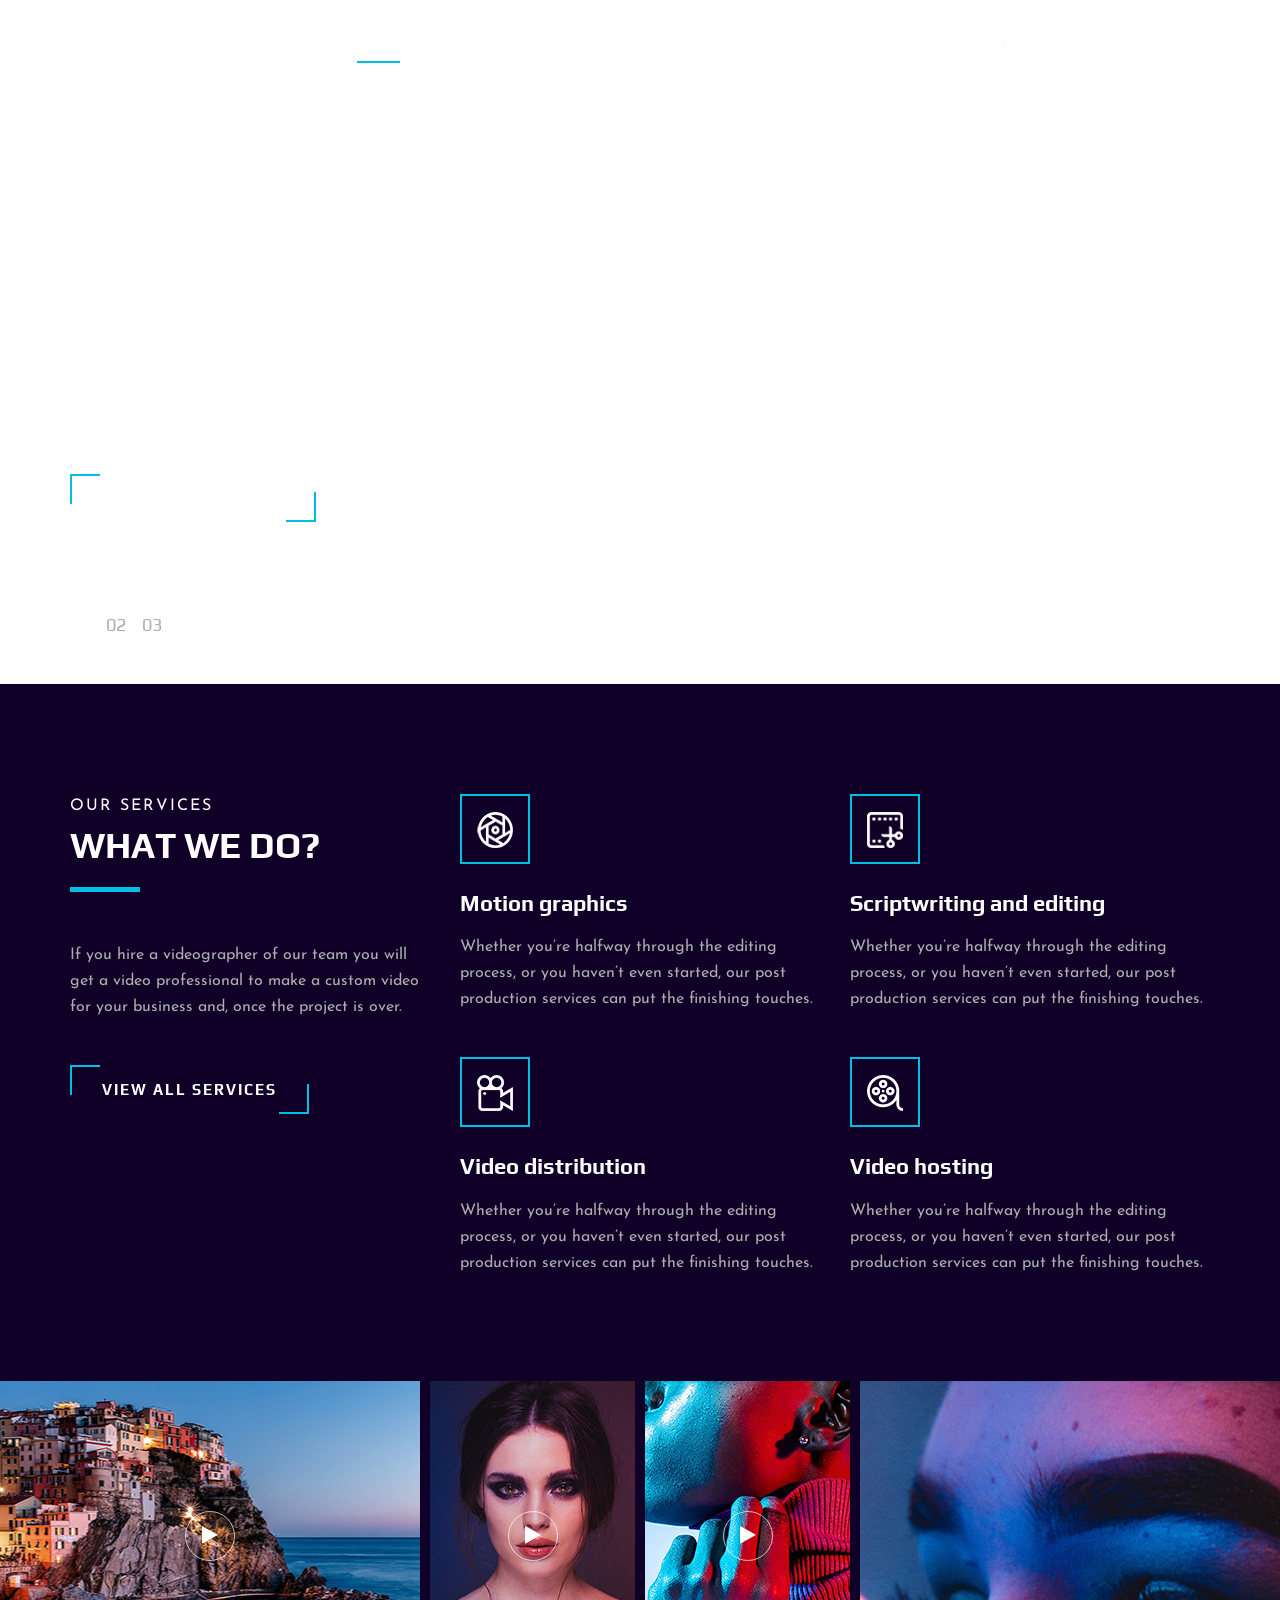
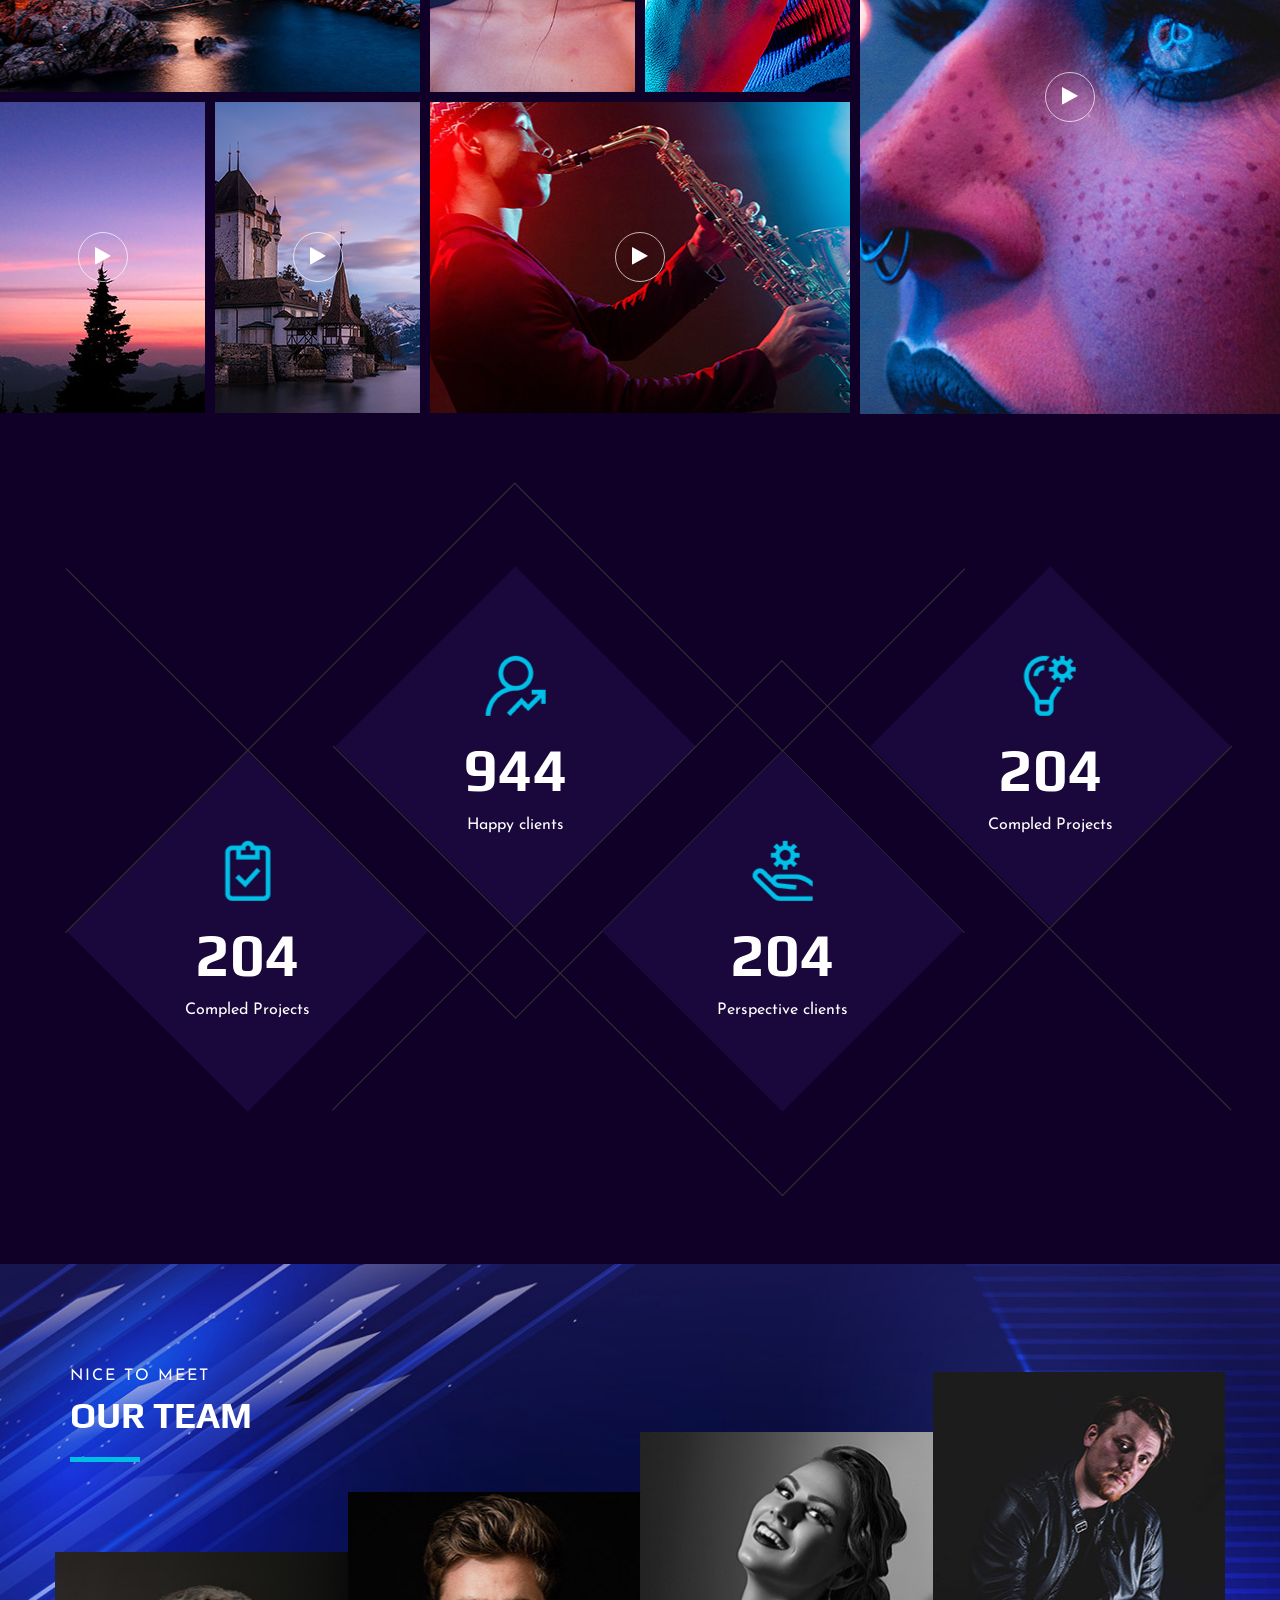
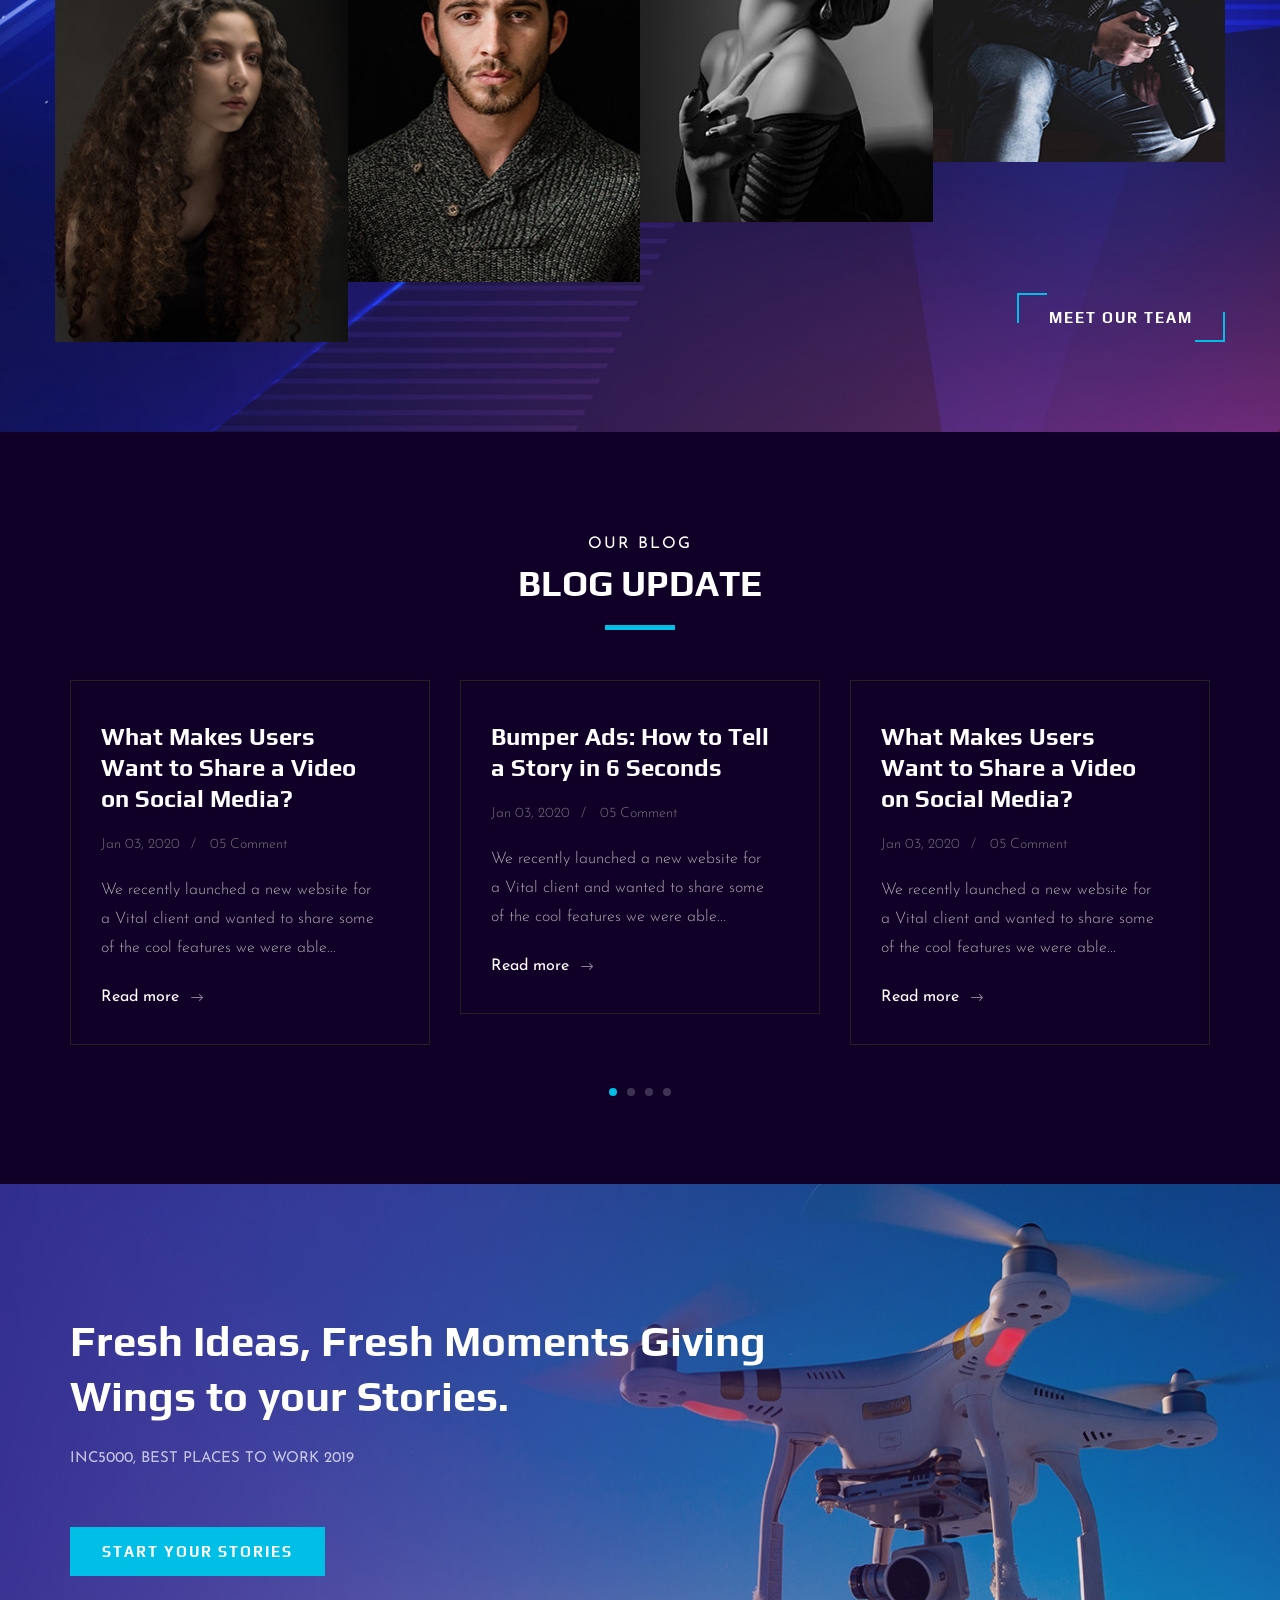
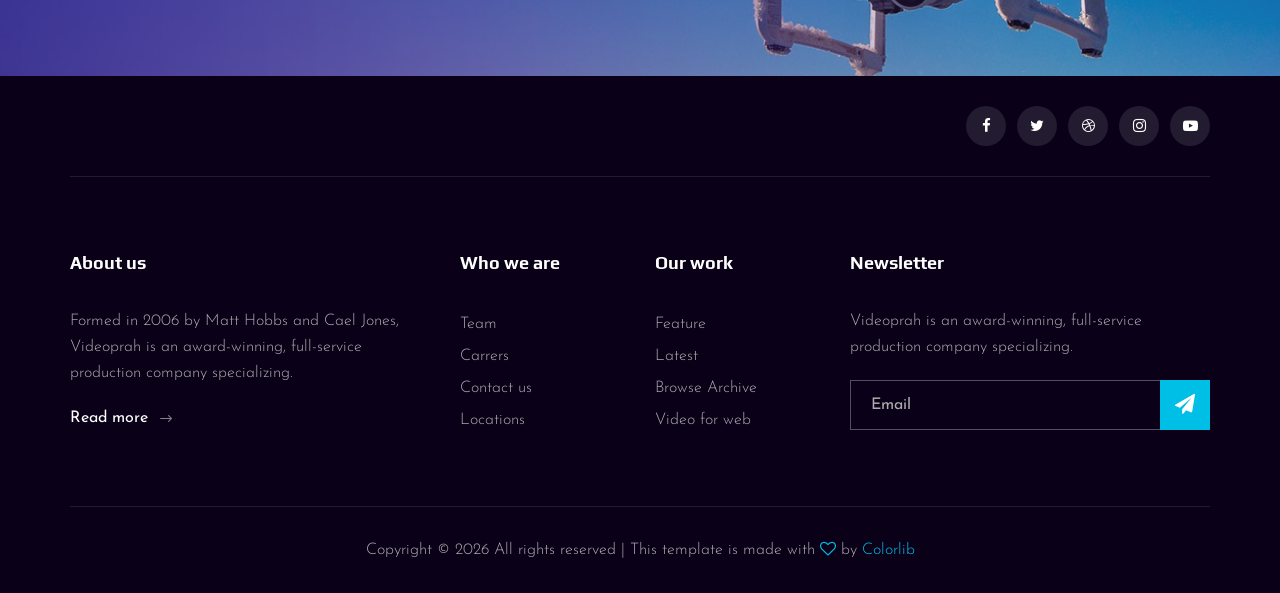
==== index.html @ 00303c12 "Full site update Full Site update." ====
<!DOCTYPE html>
<html lang="zxx">

<head>
    <meta charset="UTF-8">
    <meta name="description" content="Videograph Template">
    <meta name="keywords" content="Videograph, unica, creative, html">
    <meta name="viewport" content="width=device-width, initial-scale=1.0">
    <meta http-equiv="X-UA-Compatible" content="ie=edge">
    <title>Videograph | Template</title>

    <!-- Google Font -->
    <link href="https://fonts.googleapis.com/css2?family=Play:wght@400;700&display=swap" rel="stylesheet">
    <link href="https://fonts.googleapis.com/css2?family=Josefin+Sans:wght@300;400;500;600;700&display=swap"
        rel="stylesheet">

    <!-- Css Styles -->
    <link rel="stylesheet" href="css/bootstrap.min.css" type="text/css">
    <link rel="stylesheet" href="css/font-awesome.min.css" type="text/css">
    <link rel="stylesheet" href="css/elegant-icons.css" type="text/css">
    <link rel="stylesheet" href="css/owl.carousel.min.css" type="text/css">
    <link rel="stylesheet" href="css/magnific-popup.css" type="text/css">
    <link rel="stylesheet" href="css/slicknav.min.css" type="text/css">
    <link rel="stylesheet" href="css/style.css" type="text/css">
</head>

<body>
    <!-- Page Preloder -->
    <div id="preloder">
        <div class="loader"></div>
    </div>

    <!-- Header Section Begin -->
    <header class="header">
        <div class="container">
            <div class="row">
                <div class="col-lg-2">
                    <div class="header__logo">
                        <a href="./index.html"><img src="img/logo.png" alt=""></a>
                    </div>
                </div>
                <div class="col-lg-10">
                    <div class="header__nav__option">
                        <nav class="header__nav__menu mobile-menu">
                            <ul>
                                <li class="active"><a href="./index.html">Home</a></li>
                                <li><a href="./about.html">About</a></li>
                                <li><a href="./portfolio.html">Portfolio</a></li>
                                <li><a href="./services.html">Services</a></li>
                                <li><a href="#">Pages</a>
                                    <ul class="dropdown">
                                        <li><a href="./about.html">About</a></li>
                                        <li><a href="./portfolio.html">Portfolio</a></li>
                                        <li><a href="./blog.html">Blog</a></li>
                                        <li><a href="./blog-details.html">Blog Details</a></li>
                                    </ul>
                                </li>
                                <li><a href="./contact.html">Contact</a></li>
                            </ul>
                        </nav>
                        <div class="header__nav__social">
                            <a href="#"><i class="fa fa-facebook"></i></a>
                            <a href="#"><i class="fa fa-twitter"></i></a>
                            <a href="#"><i class="fa fa-dribbble"></i></a>
                            <a href="#"><i class="fa fa-instagram"></i></a>
                            <a href="#"><i class="fa fa-youtube-play"></i></a>
                        </div>
                    </div>
                </div>
            </div>
            <div id="mobile-menu-wrap"></div>
        </div>
    </header>
    <!-- Header End -->

    <!-- Hero Section Begin -->
    <section class="hero">
        <div class="hero__slider owl-carousel">
            <div class="hero__item set-bg" data-setbg="img/hero/hero-1.jpg">
                <div class="container">
                    <div class="row">
                        <div class="col-lg-6">
                            <div class="hero__text">
                                <span>For website and video editing</span>
                                <h2>Videographer’s Portfolio</h2>
                                <a href="#" class="primary-btn">See more about us</a>
                            </div>
                        </div>
                    </div>
                </div>
            </div>
            <div class="hero__item set-bg" data-setbg="img/hero/hero-1.jpg">
                <div class="container">
                    <div class="row">
                        <div class="col-lg-6">
                            <div class="hero__text">
                                <span>For website and video editing</span>
                                <h2>Videographer’s Portfolio</h2>
                                <a href="#" class="primary-btn">See more about us</a>
                            </div>
                        </div>
                    </div>
                </div>
            </div>
            <div class="hero__item set-bg" data-setbg="img/hero/hero-1.jpg">
                <div class="container">
                    <div class="row">
                        <div class="col-lg-6">
                            <div class="hero__text">
                                <span>For website and video editing</span>
                                <h2>Videographer’s Portfolio</h2>
                                <a href="#" class="primary-btn">See more about us</a>
                            </div>
                        </div>
                    </div>
                </div>
            </div>
        </div>
    </section>
    <!-- Hero Section End -->

    <!-- Services Section Begin -->
    <section class="services spad">
        <div class="container">
            <div class="row">
                <div class="col-lg-4">
                    <div class="services__title">
                        <div class="section-title">
                            <span>Our services</span>
                            <h2>What We do?</h2>
                        </div>
                        <p>If you hire a videographer of our team you will get a video professional to make a custom
                            video for your business and, once the project is over.</p>
                        <a href="#" class="primary-btn">View all services</a>
                    </div>
                </div>
                <div class="col-lg-8">
                    <div class="row">
                        <div class="col-lg-6 col-md-6 col-sm-6">
                            <div class="services__item">
                                <div class="services__item__icon">
                                    <img src="img/icons/si-1.png" alt="">
                                </div>
                                <h4>Motion graphics</h4>
                                <p>Whether you’re halfway through the editing process, or you haven’t even started, our
                                    post production services can put the finishing touches.</p>
                            </div>
                        </div>
                        <div class="col-lg-6 col-md-6 col-sm-6">
                            <div class="services__item">
                                <div class="services__item__icon">
                                    <img src="img/icons/si-2.png" alt="">
                                </div>
                                <h4>Scriptwriting and editing</h4>
                                <p>Whether you’re halfway through the editing process, or you haven’t even started, our
                                    post production services can put the finishing touches.</p>
                            </div>
                        </div>
                        <div class="col-lg-6 col-md-6 col-sm-6">
                            <div class="services__item">
                                <div class="services__item__icon">
                                    <img src="img/icons/si-3.png" alt="">
                                </div>
                                <h4>Video distribution</h4>
                                <p>Whether you’re halfway through the editing process, or you haven’t even started, our
                                    post production services can put the finishing touches.</p>
                            </div>
                        </div>
                        <div class="col-lg-6 col-md-6 col-sm-6">
                            <div class="services__item">
                                <div class="services__item__icon">
                                    <img src="img/icons/si-4.png" alt="">
                                </div>
                                <h4>Video hosting</h4>
                                <p>Whether you’re halfway through the editing process, or you haven’t even started, our
                                    post production services can put the finishing touches.</p>
                            </div>
                        </div>
                    </div>
                </div>
            </div>
        </div>
    </section>
    <!-- Services Section End -->

    <!-- Work Section Begin -->
    <section class="work">
        <div class="work__gallery">
            <div class="grid-sizer"></div>
            <div class="work__item wide__item set-bg" data-setbg="img/work/work-1.jpg">
                <a href="https://www.youtube.com/watch?v=LXb3EKWsInQ" class="play-btn video-popup"><i
                        class="fa fa-play"></i></a>
                <div class="work__item__hover">
                    <h4>VIP Auto Tires & Service</h4>
                    <ul>
                        <li>eCommerce</li>
                        <li>Magento</li>
                    </ul>
                </div>
            </div>
            <div class="work__item small__item set-bg" data-setbg="img/work/work-2.jpg">
                <a href="https://www.youtube.com/watch?v=LXb3EKWsInQ" class="play-btn video-popup"><i
                        class="fa fa-play"></i></a>
            </div>
            <div class="work__item small__item set-bg" data-setbg="img/work/work-3.jpg">
                <a href="https://www.youtube.com/watch?v=LXb3EKWsInQ" class="play-btn video-popup"><i
                        class="fa fa-play"></i></a>
            </div>
            <div class="work__item large__item set-bg" data-setbg="img/work/work-4.jpg">
                <a href="https://www.youtube.com/watch?v=LXb3EKWsInQ" class="play-btn video-popup"><i
                        class="fa fa-play"></i></a>
                <div class="work__item__hover">
                    <h4>VIP Auto Tires & Service</h4>
                    <ul>
                        <li>eCommerce</li>
                        <li>Magento</li>
                    </ul>
                </div>
            </div>
            <div class="work__item small__item set-bg" data-setbg="img/work/work-5.jpg">
                <a href="https://www.youtube.com/watch?v=LXb3EKWsInQ" class="play-btn video-popup"><i
                        class="fa fa-play"></i></a>
            </div>
            <div class="work__item small__item set-bg" data-setbg="img/work/work-6.jpg">
                <a href="https://www.youtube.com/watch?v=LXb3EKWsInQ" class="play-btn video-popup"><i
                        class="fa fa-play"></i></a>
            </div>
            <div class="work__item wide__item set-bg" data-setbg="img/work/work-7.jpg">
                <a href="https://www.youtube.com/watch?v=LXb3EKWsInQ" class="play-btn video-popup"><i
                        class="fa fa-play"></i></a>
                <div class="work__item__hover">
                    <h4>VIP Auto Tires & Service</h4>
                    <ul>
                        <li>eCommerce</li>
                        <li>Magento</li>
                    </ul>
                </div>
            </div>
        </div>
    </section>
    <!-- Work Section End -->

    <!-- Counter Section Begin -->
    <section class="counter">
        <div class="container">
            <div class="counter__content">
                <div class="row">
                    <div class="col-lg-3 col-md-6 col-sm-6">
                        <div class="counter__item">
                            <div class="counter__item__text">
                                <img src="img/icons/ci-1.png" alt="">
                                <h2 class="counter_num">230</h2>
                                <p>Compled Projects</p>
                            </div>
                        </div>
                    </div>
                    <div class="col-lg-3 col-md-6 col-sm-6">
                        <div class="counter__item second__item">
                            <div class="counter__item__text">
                                <img src="img/icons/ci-2.png" alt="">
                                <h2 class="counter_num">1068</h2>
                                <p>Happy clients</p>
                            </div>
                        </div>
                    </div>
                    <div class="col-lg-3 col-md-6 col-sm-6">
                        <div class="counter__item third__item">
                            <div class="counter__item__text">
                                <img src="img/icons/ci-3.png" alt="">
                                <h2 class="counter_num">230</h2>
                                <p>Perspective clients</p>
                            </div>
                        </div>
                    </div>
                    <div class="col-lg-3 col-md-6 col-sm-6">
                        <div class="counter__item four__item">
                            <div class="counter__item__text">
                                <img src="img/icons/ci-4.png" alt="">
                                <h2 class="counter_num">230</h2>
                                <p>Compled Projects</p>
                            </div>
                        </div>
                    </div>
                </div>
            </div>
        </div>
    </section>
    <!-- Counter Section End -->

    <!-- Team Section Begin -->
    <section class="team spad set-bg" data-setbg="img/team-bg.jpg">
        <div class="container">
            <div class="row">
                <div class="col-lg-12">
                    <div class="section-title team__title">
                        <span>Nice to meet</span>
                        <h2>OUR Team</h2>
                    </div>
                </div>
            </div>
            <div class="row">
                <div class="col-lg-3 col-md-6 col-sm-6 p-0">
                    <div class="team__item set-bg" data-setbg="img/team/team-1.jpg">
                        <div class="team__item__text">
                            <h4>AMANDA STONE</h4>
                            <p>Videographer</p>
                            <div class="team__item__social">
                                <a href="#"><i class="fa fa-facebook"></i></a>
                                <a href="#"><i class="fa fa-twitter"></i></a>
                                <a href="#"><i class="fa fa-dribbble"></i></a>
                                <a href="#"><i class="fa fa-instagram"></i></a>
                            </div>
                        </div>
                    </div>
                </div>
                <div class="col-lg-3 col-md-6 col-sm-6 p-0">
                    <div class="team__item team__item--second set-bg" data-setbg="img/team/team-2.jpg">
                        <div class="team__item__text">
                            <h4>AMANDA STONE</h4>
                            <p>Videographer</p>
                            <div class="team__item__social">
                                <a href="#"><i class="fa fa-facebook"></i></a>
                                <a href="#"><i class="fa fa-twitter"></i></a>
                                <a href="#"><i class="fa fa-dribbble"></i></a>
                                <a href="#"><i class="fa fa-instagram"></i></a>
                            </div>
                        </div>
                    </div>
                </div>
                <div class="col-lg-3 col-md-6 col-sm-6 p-0">
                    <div class="team__item team__item--third set-bg" data-setbg="img/team/team-3.jpg">
                        <div class="team__item__text">
                            <h4>AMANDA STONE</h4>
                            <p>Videographer</p>
                            <div class="team__item__social">
                                <a href="#"><i class="fa fa-facebook"></i></a>
                                <a href="#"><i class="fa fa-twitter"></i></a>
                                <a href="#"><i class="fa fa-dribbble"></i></a>
                                <a href="#"><i class="fa fa-instagram"></i></a>
                            </div>
                        </div>
                    </div>
                </div>
                <div class="col-lg-3 col-md-6 col-sm-6 p-0">
                    <div class="team__item team__item--four set-bg" data-setbg="img/team/team-4.jpg">
                        <div class="team__item__text">
                            <h4>AMANDA STONE</h4>
                            <p>Videographer</p>
                            <div class="team__item__social">
                                <a href="#"><i class="fa fa-facebook"></i></a>
                                <a href="#"><i class="fa fa-twitter"></i></a>
                                <a href="#"><i class="fa fa-dribbble"></i></a>
                                <a href="#"><i class="fa fa-instagram"></i></a>
                            </div>
                        </div>
                    </div>
                </div>
                <div class="col-lg-12 p-0">
                    <div class="team__btn">
                        <a href="#" class="primary-btn">Meet Our Team</a>
                    </div>
                </div>
            </div>
        </div>
    </section>
    <!-- Team Section End -->

    <!-- Latest Blog Section Begin -->
    <section class="latest spad">
        <div class="container">
            <div class="row">
                <div class="col-lg-12">
                    <div class="section-title center-title">
                        <span>Our Blog</span>
                        <h2>Blog Update</h2>
                    </div>
                </div>
            </div>
            <div class="row">
                <div class="latest__slider owl-carousel">
                    <div class="col-lg-4">
                        <div class="blog__item latest__item">
                            <h4>What Makes Users Want to Share a Video on Social Media?</h4>
                            <ul>
                                <li>Jan 03, 2020</li>
                                <li>05 Comment</li>
                            </ul>
                            <p>We recently launched a new website for a Vital client and wanted to share some of the
                                cool features we were able...</p>
                            <a href="#">Read more <span class="arrow_right"></span></a>
                        </div>
                    </div>
                    <div class="col-lg-4">
                        <div class="blog__item latest__item">
                            <h4>Bumper Ads: How to Tell a Story in 6 Seconds</h4>
                            <ul>
                                <li>Jan 03, 2020</li>
                                <li>05 Comment</li>
                            </ul>
                            <p>We recently launched a new website for a Vital client and wanted to share some of the
                                cool features we were able...</p>
                            <a href="#">Read more <span class="arrow_right"></span></a>
                        </div>
                    </div>
                    <div class="col-lg-4">
                        <div class="blog__item latest__item">
                            <h4>What Makes Users Want to Share a Video on Social Media?</h4>
                            <ul>
                                <li>Jan 03, 2020</li>
                                <li>05 Comment</li>
                            </ul>
                            <p>We recently launched a new website for a Vital client and wanted to share some of the
                                cool features we were able...</p>
                            <a href="#">Read more <span class="arrow_right"></span></a>
                        </div>
                    </div>
                    <div class="col-lg-4">
                        <div class="blog__item latest__item">
                            <h4>Bumper Ads: How to Tell a Story in 6 Seconds</h4>
                            <ul>
                                <li>Jan 03, 2020</li>
                                <li>05 Comment</li>
                            </ul>
                            <p>We recently launched a new website for a Vital client and wanted to share some of the
                                cool features we were able...</p>
                            <a href="#">Read more <span class="arrow_right"></span></a>
                        </div>
                    </div>
                    <div class="col-lg-4">
                        <div class="blog__item latest__item">
                            <h4>What Makes Users Want to Share a Video on Social Media?</h4>
                            <ul>
                                <li>Jan 03, 2020</li>
                                <li>05 Comment</li>
                            </ul>
                            <p>We recently launched a new website for a Vital client and wanted to share some of the
                                cool features we were able...</p>
                            <a href="#">Read more <span class="arrow_right"></span></a>
                        </div>
                    </div>
                    <div class="col-lg-4">
                        <div class="blog__item latest__item">
                            <h4>What Makes Users Want to Share a Video on Social Media?</h4>
                            <ul>
                                <li>Jan 03, 2020</li>
                                <li>05 Comment</li>
                            </ul>
                            <p>We recently launched a new website for a Vital client and wanted to share some of the
                                cool features we were able...</p>
                            <a href="#">Read more <span class="arrow_right"></span></a>
                        </div>
                    </div>
                    <div class="col-lg-4">
                        <div class="blog__item latest__item">
                            <h4>What Makes Users Want to Share a Video on Social Media?</h4>
                            <ul>
                                <li>Jan 03, 2020</li>
                                <li>05 Comment</li>
                            </ul>
                            <p>We recently launched a new website for a Vital client and wanted to share some of the
                                cool features we were able...</p>
                            <a href="#">Read more <span class="arrow_right"></span></a>
                        </div>
                    </div>
                </div>
            </div>
        </div>
    </section>
    <!-- Latest Blog Section End -->

    <!-- Call To Action Section Begin -->
    <section class="callto spad set-bg" data-setbg="img/callto-bg.jpg">
        <div class="container">
            <div class="row">
                <div class="col-lg-8">
                    <div class="callto__text">
                        <h2>Fresh Ideas, Fresh Moments Giving Wings to your Stories.</h2>
                        <p>INC5000, Best places to work 2019</p>
                        <a href="#">Start your stories</a>
                    </div>
                </div>
            </div>
        </div>
    </section>
    <!-- Call To Action Section End -->

    <!-- Footer Section Begin -->
    <footer class="footer">
        <div class="container">
            <div class="footer__top">
                <div class="row">
                    <div class="col-lg-6 col-md-6">
                        <div class="footer__top__logo">
                            <a href="#"><img src="img/logo.png" alt=""></a>
                        </div>
                    </div>
                    <div class="col-lg-6 col-md-6">
                        <div class="footer__top__social">
                            <a href="#"><i class="fa fa-facebook"></i></a>
                            <a href="#"><i class="fa fa-twitter"></i></a>
                            <a href="#"><i class="fa fa-dribbble"></i></a>
                            <a href="#"><i class="fa fa-instagram"></i></a>
                            <a href="#"><i class="fa fa-youtube-play"></i></a>
                        </div>
                    </div>
                </div>
            </div>
            <div class="footer__option">
                <div class="row">
                    <div class="col-lg-4 col-md-6 col-sm-6">
                        <div class="footer__option__item">
                            <h5>About us</h5>
                            <p>Formed in 2006 by Matt Hobbs and Cael Jones, Videoprah is an award-winning, full-service
                                production company specializing.</p>
                            <a href="#" class="read__more">Read more <span class="arrow_right"></span></a>
                        </div>
                    </div>
                    <div class="col-lg-2 col-md-3 col-sm-3">
                        <div class="footer__option__item">
                            <h5>Who we are</h5>
                            <ul>
                                <li><a href="#">Team</a></li>
                                <li><a href="#">Carrers</a></li>
                                <li><a href="#">Contact us</a></li>
                                <li><a href="#">Locations</a></li>
                            </ul>
                        </div>
                    </div>
                    <div class="col-lg-2 col-md-3 col-sm-3">
                        <div class="footer__option__item">
                            <h5>Our work</h5>
                            <ul>
                                <li><a href="#">Feature</a></li>
                                <li><a href="#">Latest</a></li>
                                <li><a href="#">Browse Archive</a></li>
                                <li><a href="#">Video for web</a></li>
                            </ul>
                        </div>
                    </div>
                    <div class="col-lg-4 col-md-12">
                        <div class="footer__option__item">
                            <h5>Newsletter</h5>
                            <p>Videoprah is an award-winning, full-service production company specializing.</p>
                            <form action="#">
                                <input type="text" placeholder="Email">
                                <button type="submit"><i class="fa fa-send"></i></button>
                            </form>
                        </div>
                    </div>
                </div>
            </div>
            <div class="footer__copyright">
                <div class="row">
                    <div class="col-lg-12 text-center">
                        <!-- Link back to Colorlib can't be removed. Template is licensed under CC BY 3.0. -->
                        <p class="footer__copyright__text">Copyright &copy;
                            <script>
                                document.write(new Date().getFullYear());
                            </script>
                            All rights reserved | This template is made with <i class="fa fa-heart-o"
                                aria-hidden="true"></i> by <a href="https://colorlib.com" target="_blank">Colorlib</a>
                        </p>
                        <!-- Link back to Colorlib can't be removed. Template is licensed under CC BY 3.0. -->
                    </div>
                </div>
            </div>
        </div>
    </footer>
    <!-- Footer Section End -->

    <!-- Js Plugins -->
    <script src="js/jquery-3.3.1.min.js"></script>
    <script src="js/bootstrap.min.js"></script>
    <script src="js/jquery.magnific-popup.min.js"></script>
    <script src="js/mixitup.min.js"></script>
    <script src="js/masonry.pkgd.min.js"></script>
    <script src="js/jquery.slicknav.js"></script>
    <script src="js/owl.carousel.min.js"></script>
    <script src="js/main.js"></script>
</body>

</html>
---- css/elegant-icons.css ----
@font-face {
	font-family: 'ElegantIcons';
	src:url('../fonts/ElegantIcons.eot');
	src:url('../fonts/ElegantIcons.eot?#iefix') format('embedded-opentype'),
		url('../fonts/ElegantIcons.woff') format('woff'),
		url('../fonts/ElegantIcons.ttf') format('truetype'),
		url('../fonts/ElegantIcons.svg#ElegantIcons') format('svg');
	font-weight: normal;
	font-style: normal;
}

/* Use the following CSS code if you want to use data attributes for inserting your icons */
[data-icon]:before {
	font-family: 'ElegantIcons';
	content: attr(data-icon);
	speak: none;
	font-weight: normal;
	font-variant: normal;
	text-transform: none;
	line-height: 1;
	-webkit-font-smoothing: antialiased;
	-moz-osx-font-smoothing: grayscale;
}

/* Use the following CSS code if you want to have a class per icon */
/*
Instead of a list of all class selectors,
you can use the generic selector below, but it's slower:
[class*="your-class-prefix"] {
*/
.arrow_up, .arrow_down, .arrow_left, .arrow_right, .arrow_left-up, .arrow_right-up, .arrow_right-down, .arrow_left-down, .arrow-up-down, .arrow_up-down_alt, .arrow_left-right_alt, .arrow_left-right, .arrow_expand_alt2, .arrow_expand_alt, .arrow_condense, .arrow_expand, .arrow_move, .arrow_carrot-up, .arrow_carrot-down, .arrow_carrot-left, .arrow_carrot-right, .arrow_carrot-2up, .arrow_carrot-2down, .arrow_carrot-2left, .arrow_carrot-2right, .arrow_carrot-up_alt2, .arrow_carrot-down_alt2, .arrow_carrot-left_alt2, .arrow_carrot-right_alt2, .arrow_carrot-2up_alt2, .arrow_carrot-2down_alt2, .arrow_carrot-2left_alt2, .arrow_carrot-2right_alt2, .arrow_triangle-up, .arrow_triangle-down, .arrow_triangle-left, .arrow_triangle-right, .arrow_triangle-up_alt2, .arrow_triangle-down_alt2, .arrow_triangle-left_alt2, .arrow_triangle-right_alt2, .arrow_back, .icon_minus-06, .icon_plus, .icon_close, .icon_check, .icon_minus_alt2, .icon_plus_alt2, .icon_close_alt2, .icon_check_alt2, .icon_zoom-out_alt, .icon_zoom-in_alt, .icon_search, .icon_box-empty, .icon_box-selected, .icon_minus-box, .icon_plus-box, .icon_box-checked, .icon_circle-empty, .icon_circle-slelected, .icon_stop_alt2, .icon_stop, .icon_pause_alt2, .icon_pause, .icon_menu, .icon_menu-square_alt2, .icon_menu-circle_alt2, .icon_ul, .icon_ol, .icon_adjust-horiz, .icon_adjust-vert, .icon_document_alt, .icon_documents_alt, .icon_pencil, .icon_pencil-edit_alt, .icon_pencil-edit, .icon_folder-alt, .icon_folder-open_alt, .icon_folder-add_alt, .icon_info_alt, .icon_error-oct_alt, .icon_error-circle_alt, .icon_error-triangle_alt, .icon_question_alt2, .icon_question, .icon_comment_alt, .icon_chat_alt, .icon_vol-mute_alt, .icon_volume-low_alt, .icon_volume-high_alt, .icon_quotations, .icon_quotations_alt2, .icon_clock_alt, .icon_lock_alt, .icon_lock-open_alt, .icon_key_alt, .icon_cloud_alt, .icon_cloud-upload_alt, .icon_cloud-download_alt, .icon_image, .icon_images, .icon_lightbulb_alt, .icon_gift_alt, .icon_house_alt, .icon_genius, .icon_mobile, .icon_tablet, .icon_laptop, .icon_desktop, .icon_camera_alt, .icon_mail_alt, .icon_cone_alt, .icon_ribbon_alt, .icon_bag_alt, .icon_creditcard, .icon_cart_alt, .icon_paperclip, .icon_tag_alt, .icon_tags_alt, .icon_trash_alt, .icon_cursor_alt, .icon_mic_alt, .icon_compass_alt, .icon_pin_alt, .icon_pushpin_alt, .icon_map_alt, .icon_drawer_alt, .icon_toolbox_alt, .icon_book_alt, .icon_calendar, .icon_film, .icon_table, .icon_contacts_alt, .icon_headphones, .icon_lifesaver, .icon_piechart, .icon_refresh, .icon_link_alt, .icon_link, .icon_loading, .icon_blocked, .icon_archive_alt, .icon_heart_alt, .icon_star_alt, .icon_star-half_alt, .icon_star, .icon_star-half, .icon_tools, .icon_tool, .icon_cog, .icon_cogs, .arrow_up_alt, .arrow_down_alt, .arrow_left_alt, .arrow_right_alt, .arrow_left-up_alt, .arrow_right-up_alt, .arrow_right-down_alt, .arrow_left-down_alt, .arrow_condense_alt, .arrow_expand_alt3, .arrow_carrot_up_alt, .arrow_carrot-down_alt, .arrow_carrot-left_alt, .arrow_carrot-right_alt, .arrow_carrot-2up_alt, .arrow_carrot-2dwnn_alt, .arrow_carrot-2left_alt, .arrow_carrot-2right_alt, .arrow_triangle-up_alt, .arrow_triangle-down_alt, .arrow_triangle-left_alt, .arrow_triangle-right_alt, .icon_minus_alt, .icon_plus_alt, .icon_close_alt, .icon_check_alt, .icon_zoom-out, .icon_zoom-in, .icon_stop_alt, .icon_menu-square_alt, .icon_menu-circle_alt, .icon_document, .icon_documents, .icon_pencil_alt, .icon_folder, .icon_folder-open, .icon_folder-add, .icon_folder_upload, .icon_folder_download, .icon_info, .icon_error-circle, .icon_error-oct, .icon_error-triangle, .icon_question_alt, .icon_comment, .icon_chat, .icon_vol-mute, .icon_volume-low, .icon_volume-high, .icon_quotations_alt, .icon_clock, .icon_lock, .icon_lock-open, .icon_key, .icon_cloud, .icon_cloud-upload, .icon_cloud-download, .icon_lightbulb, .icon_gift, .icon_house, .icon_camera, .icon_mail, .icon_cone, .icon_ribbon, .icon_bag, .icon_cart, .icon_tag, .icon_tags, .icon_trash, .icon_cursor, .icon_mic, .icon_compass, .icon_pin, .icon_pushpin, .icon_map, .icon_drawer, .icon_toolbox, .icon_book, .icon_contacts, .icon_archive, .icon_heart, .icon_profile, .icon_group, .icon_grid-2x2, .icon_grid-3x3, .icon_music, .icon_pause_alt, .icon_phone, .icon_upload, .icon_download, .social_facebook, .social_twitter, .social_pinterest, .social_googleplus, .social_tumblr, .social_tumbleupon, .social_wordpress, .social_instagram, .social_dribbble, .social_vimeo, .social_linkedin, .social_rss, .social_deviantart, .social_share, .social_myspace, .social_skype, .social_youtube, .social_picassa, .social_googledrive, .social_flickr, .social_blogger, .social_spotify, .social_delicious, .social_facebook_circle, .social_twitter_circle, .social_pinterest_circle, .social_googleplus_circle, .social_tumblr_circle, .social_stumbleupon_circle, .social_wordpress_circle, .social_instagram_circle, .social_dribbble_circle, .social_vimeo_circle, .social_linkedin_circle, .social_rss_circle, .social_deviantart_circle, .social_share_circle, .social_myspace_circle, .social_skype_circle, .social_youtube_circle, .social_picassa_circle, .social_googledrive_alt2, .social_flickr_circle, .social_blogger_circle, .social_spotify_circle, .social_delicious_circle, .social_facebook_square, .social_twitter_square, .social_pinterest_square, .social_googleplus_square, .social_tumblr_square, .social_stumbleupon_square, .social_wordpress_square, .social_instagram_square, .social_dribbble_square, .social_vimeo_square, .social_linkedin_square, .social_rss_square, .social_deviantart_square, .social_share_square, .social_myspace_square, .social_skype_square, .social_youtube_square, .social_picassa_square, .social_googledrive_square, .social_flickr_square, .social_blogger_square, .social_spotify_square, .social_delicious_square, .icon_printer, .icon_calulator, .icon_building, .icon_floppy, .icon_drive, .icon_search-2, .icon_id, .icon_id-2, .icon_puzzle, .icon_like, .icon_dislike, .icon_mug, .icon_currency, .icon_wallet, .icon_pens, .icon_easel, .icon_flowchart, .icon_datareport, .icon_briefcase, .icon_shield, .icon_percent, .icon_globe, .icon_globe-2, .icon_target, .icon_hourglass, .icon_balance, .icon_rook, .icon_printer-alt, .icon_calculator_alt, .icon_building_alt, .icon_floppy_alt, .icon_drive_alt, .icon_search_alt, .icon_id_alt, .icon_id-2_alt, .icon_puzzle_alt, .icon_like_alt, .icon_dislike_alt, .icon_mug_alt, .icon_currency_alt, .icon_wallet_alt, .icon_pens_alt, .icon_easel_alt, .icon_flowchart_alt, .icon_datareport_alt, .icon_briefcase_alt, .icon_shield_alt, .icon_percent_alt, .icon_globe_alt, .icon_clipboard {
	font-family: 'ElegantIcons';
	speak: none;
	font-style: normal;
	font-weight: normal;
	font-variant: normal;
	text-transform: none;
	line-height: 1;
	-webkit-font-smoothing: antialiased;
}
.arrow_up:before {
	content: "\21";
}
.arrow_down:before {
	content: "\22";
}
.arrow_left:before {
	content: "\23";
}
.arrow_right:before {
	content: "\24";
}
.arrow_left-up:before {
	content: "\25";
}
.arrow_right-up:before {
	content: "\26";
}
.arrow_right-down:before {
	content: "\27";
}
.arrow_left-down:before {
	content: "\28";
}
.arrow-up-down:before {
	content: "\29";
}
.arrow_up-down_alt:before {
	content: "\2a";
}
.arrow_left-right_alt:before {
	content: "\2b";
}
.arrow_left-right:before {
	content: "\2c";
}
.arrow_expand_alt2:before {
	content: "\2d";
}
.arrow_expand_alt:before {
	content: "\2e";
}
.arrow_condense:before {
	content: "\2f";
}
.arrow_expand:before {
	content: "\30";
}
.arrow_move:before {
	content: "\31";
}
.arrow_carrot-up:before {
	content: "\32";
}
.arrow_carrot-down:before {
	content: "\33";
}
.arrow_carrot-left:before {
	content: "\34";
}
.arrow_carrot-right:before {
	content: "\35";
}
.arrow_carrot-2up:before {
	content: "\36";
}
.arrow_carrot-2down:before {
	content: "\37";
}
.arrow_carrot-2left:before {
	content: "\38";
}
.arrow_carrot-2right:before {
	content: "\39";
}
.arrow_carrot-up_alt2:before {
	content: "\3a";
}
.arrow_carrot-down_alt2:before {
	content: "\3b";
}
.arrow_carrot-left_alt2:before {
	content: "\3c";
}
.arrow_carrot-right_alt2:before {
	content: "\3d";
}
.arrow_carrot-2up_alt2:before {
	content: "\3e";
}
.arrow_carrot-2down_alt2:before {
	content: "\3f";
}
.arrow_carrot-2left_alt2:before {
	content: "\40";
}
.arrow_carrot-2right_alt2:before {
	content: "\41";
}
.arrow_triangle-up:before {
	content: "\42";
}
.arrow_triangle-down:before {
	content: "\43";
}
.arrow_triangle-left:before {
	content: "\44";
}
.arrow_triangle-right:before {
	content: "\45";
}
.arrow_triangle-up_alt2:before {
	content: "\46";
}
.arrow_triangle-down_alt2:before {
	content: "\47";
}
.arrow_triangle-left_alt2:before {
	content: "\48";
}
.arrow_triangle-right_alt2:before {
	content: "\49";
}
.arrow_back:before {
	content: "\4a";
}
.icon_minus-06:before {
	content: "\4b";
}
.icon_plus:before {
	content: "\4c";
}
.icon_close:before {
	content: "\4d";
}
.icon_check:before {
	content: "\4e";
}
.icon_minus_alt2:before {
	content: "\4f";
}
.icon_plus_alt2:before {
	content: "\50";
}
.icon_close_alt2:before {
	content: "\51";
}
.icon_check_alt2:before {
	content: "\52";
}
.icon_zoom-out_alt:before {
	content: "\53";
}
.icon_zoom-in_alt:before {
	content: "\54";
}
.icon_search:before {
	content: "\55";
}
.icon_box-empty:before {
	content: "\56";
}
.icon_box-selected:before {
	content: "\57";
}
.icon_minus-box:before {
	content: "\58";
}
.icon_plus-box:before {
	content: "\59";
}
.icon_box-checked:before {
	content: "\5a";
}
.icon_circle-empty:before {
	content: "\5b";
}
.icon_circle-slelected:before {
	content: "\5c";
}
.icon_stop_alt2:before {
	content: "\5d";
}
.icon_stop:before {
	content: "\5e";
}
.icon_pause_alt2:before {
	content: "\5f";
}
.icon_pause:before {
	content: "\60";
}
.icon_menu:before {
	content: "\61";
}
.icon_menu-square_alt2:before {
	content: "\62";
}
.icon_menu-circle_alt2:before {
	content: "\63";
}
.icon_ul:before {
	content: "\64";
}
.icon_ol:before {
	content: "\65";
}
.icon_adjust-horiz:before {
	content: "\66";
}
.icon_adjust-vert:before {
	content: "\67";
}
.icon_document_alt:before {
	content: "\68";
}
.icon_documents_alt:before {
	content: "\69";
}
.icon_pencil:before {
	content: "\6a";
}
.icon_pencil-edit_alt:before {
	content: "\6b";
}
.icon_pencil-edit:before {
	content: "\6c";
}
.icon_folder-alt:before {
	content: "\6d";
}
.icon_folder-open_alt:before {
	content: "\6e";
}
.icon_folder-add_alt:before {
	content: "\6f";
}
.icon_info_alt:before {
	content: "\70";
}
.icon_error-oct_alt:before {
	content: "\71";
}
.icon_error-circle_alt:before {
	content: "\72";
}
.icon_error-triangle_alt:before {
	content: "\73";
}
.icon_question_alt2:before {
	content: "\74";
}
.icon_question:before {
	content: "\75";
}
.icon_comment_alt:before {
	content: "\76";
}
.icon_chat_alt:before {
	content: "\77";
}
.icon_vol-mute_alt:before {
	content: "\78";
}
.icon_volume-low_alt:before {
	content: "\79";
}
.icon_volume-high_alt:before {
	content: "\7a";
}
.icon_quotations:before {
	content: "\7b";
}
.icon_quotations_alt2:before {
	content: "\7c";
}
.icon_clock_alt:before {
	content: "\7d";
}
.icon_lock_alt:before {
	content: "\7e";
}
.icon_lock-open_alt:before {
	content: "\e000";
}
.icon_key_alt:before {
	content: "\e001";
}
.icon_cloud_alt:before {
	content: "\e002";
}
.icon_cloud-upload_alt:before {
	content: "\e003";
}
.icon_cloud-download_alt:before {
	content: "\e004";
}
.icon_image:before {
	content: "\e005";
}
.icon_images:before {
	content: "\e006";
}
.icon_lightbulb_alt:before {
	content: "\e007";
}
.icon_gift_alt:before {
	content: "\e008";
}
.icon_house_alt:before {
	content: "\e009";
}
.icon_genius:before {
	content: "\e00a";
}
.icon_mobile:before {
	content: "\e00b";
}
.icon_tablet:before {
	content: "\e00c";
}
.icon_laptop:before {
	content: "\e00d";
}
.icon_desktop:before {
	content: "\e00e";
}
.icon_camera_alt:before {
	content: "\e00f";
}
.icon_mail_alt:before {
	content: "\e010";
}
.icon_cone_alt:before {
	content: "\e011";
}
.icon_ribbon_alt:before {
	content: "\e012";
}
.icon_bag_alt:before {
	content: "\e013";
}
.icon_creditcard:before {
	content: "\e014";
}
.icon_cart_alt:before {
	content: "\e015";
}
.icon_paperclip:before {
	content: "\e016";
}
.icon_tag_alt:before {
	content: "\e017";
}
.icon_tags_alt:before {
	content: "\e018";
}
.icon_trash_alt:before {
	content: "\e019";
}
.icon_cursor_alt:before {
	content: "\e01a";
}
.icon_mic_alt:before {
	content: "\e01b";
}
.icon_compass_alt:before {
	content: "\e01c";
}
.icon_pin_alt:before {
	content: "\e01d";
}
.icon_pushpin_alt:before {
	content: "\e01e";
}
.icon_map_alt:before {
	content: "\e01f";
}
.icon_drawer_alt:before {
	content: "\e020";
}
.icon_toolbox_alt:before {
	content: "\e021";
}
.icon_book_alt:before {
	content: "\e022";
}
.icon_calendar:before {
	content: "\e023";
}
.icon_film:before {
	content: "\e024";
}
.icon_table:before {
	content: "\e025";
}
.icon_contacts_alt:before {
	content: "\e026";
}
.icon_headphones:before {
	content: "\e027";
}
.icon_lifesaver:before {
	content: "\e028";
}
.icon_piechart:before {
	content: "\e029";
}
.icon_refresh:before {
	content: "\e02a";
}
.icon_link_alt:before {
	content: "\e02b";
}
.icon_link:before {
	content: "\e02c";
}
.icon_loading:before {
	content: "\e02d";
}
.icon_blocked:before {
	content: "\e02e";
}
.icon_archive_alt:before {
	content: "\e02f";
}
.icon_heart_alt:before {
	content: "\e030";
}
.icon_star_alt:before {
	content: "\e031";
}
.icon_star-half_alt:before {
	content: "\e032";
}
.icon_star:before {
	content: "\e033";
}
.icon_star-half:before {
	content: "\e034";
}
.icon_tools:before {
	content: "\e035";
}
.icon_tool:before {
	content: "\e036";
}
.icon_cog:before {
	content: "\e037";
}
.icon_cogs:before {
	content: "\e038";
}
.arrow_up_alt:before {
	content: "\e039";
}
.arrow_down_alt:before {
	content: "\e03a";
}
.arrow_left_alt:before {
	content: "\e03b";
}
.arrow_right_alt:before {
	content: "\e03c";
}
.arrow_left-up_alt:before {
	content: "\e03d";
}
.arrow_right-up_alt:before {
	content: "\e03e";
}
.arrow_right-down_alt:before {
	content: "\e03f";
}
.arrow_left-down_alt:before {
	content: "\e040";
}
.arrow_condense_alt:before {
	content: "\e041";
}
.arrow_expand_alt3:before {
	content: "\e042";
}
.arrow_carrot_up_alt:before {
	content: "\e043";
}
.arrow_carrot-down_alt:before {
	content: "\e044";
}
.arrow_carrot-left_alt:before {
	content: "\e045";
}
.arrow_carrot-right_alt:before {
	content: "\e046";
}
.arrow_carrot-2up_alt:before {
	content: "\e047";
}
.arrow_carrot-2dwnn_alt:before {
	content: "\e048";
}
.arrow_carrot-2left_alt:before {
	content: "\e049";
}
.arrow_carrot-2right_alt:before {
	content: "\e04a";
}
.arrow_triangle-up_alt:before {
	content: "\e04b";
}
.arrow_triangle-down_alt:before {
	content: "\e04c";
}
.arrow_triangle-left_alt:before {
	content: "\e04d";
}
.arrow_triangle-right_alt:before {
	content: "\e04e";
}
.icon_minus_alt:before {
	content: "\e04f";
}
.icon_plus_alt:before {
	content: "\e050";
}
.icon_close_alt:before {
	content: "\e051";
}
.icon_check_alt:before {
	content: "\e052";
}
.icon_zoom-out:before {
	content: "\e053";
}
.icon_zoom-in:before {
	content: "\e054";
}
.icon_stop_alt:before {
	content: "\e055";
}
.icon_menu-square_alt:before {
	content: "\e056";
}
.icon_menu-circle_alt:before {
	content: "\e057";
}
.icon_document:before {
	content: "\e058";
}
.icon_documents:before {
	content: "\e059";
}
.icon_pencil_alt:before {
	content: "\e05a";
}
.icon_folder:before {
	content: "\e05b";
}
.icon_folder-open:before {
	content: "\e05c";
}
.icon_folder-add:before {
	content: "\e05d";
}
.icon_folder_upload:before {
	content: "\e05e";
}
.icon_folder_download:before {
	content: "\e05f";
}
.icon_info:before {
	content: "\e060";
}
.icon_error-circle:before {
	content: "\e061";
}
.icon_error-oct:before {
	content: "\e062";
}
.icon_error-triangle:before {
	content: "\e063";
}
.icon_question_alt:before {
	content: "\e064";
}
.icon_comment:before {
	content: "\e065";
}
.icon_chat:before {
	content: "\e066";
}
.icon_vol-mute:before {
	content: "\e067";
}
.icon_volume-low:before {
	content: "\e068";
}
.icon_volume-high:before {
	content: "\e069";
}
.icon_quotations_alt:before {
	content: "\e06a";
}
.icon_clock:before {
	content: "\e06b";
}
.icon_lock:before {
	content: "\e06c";
}
.icon_lock-open:before {
	content: "\e06d";
}
.icon_key:before {
	content: "\e06e";
}
.icon_cloud:before {
	content: "\e06f";
}
.icon_cloud-upload:before {
	content: "\e070";
}
.icon_cloud-download:before {
	content: "\e071";
}
.icon_lightbulb:before {
	content: "\e072";
}
.icon_gift:before {
	content: "\e073";
}
.icon_house:before {
	content: "\e074";
}
.icon_camera:before {
	content: "\e075";
}
.icon_mail:before {
	content: "\e076";
}
.icon_cone:before {
	content: "\e077";
}
.icon_ribbon:before {
	content: "\e078";
}
.icon_bag:before {
	content: "\e079";
}
.icon_cart:before {
	content: "\e07a";
}
.icon_tag:before {
	content: "\e07b";
}
.icon_tags:before {
	content: "\e07c";
}
.icon_trash:before {
	content: "\e07d";
}
.icon_cursor:before {
	content: "\e07e";
}
.icon_mic:before {
	content: "\e07f";
}
.icon_compass:before {
	content: "\e080";
}
.icon_pin:before {
	content: "\e081";
}
.icon_pushpin:before {
	content: "\e082";
}
.icon_map:before {
	content: "\e083";
}
.icon_drawer:before {
	content: "\e084";
}
.icon_toolbox:before {
	content: "\e085";
}
.icon_book:before {
	content: "\e086";
}
.icon_contacts:before {
	content: "\e087";
}
.icon_archive:before {
	content: "\e088";
}
.icon_heart:before {
	content: "\e089";
}
.icon_profile:before {
	content: "\e08a";
}
.icon_group:before {
	content: "\e08b";
}
.icon_grid-2x2:before {
	content: "\e08c";
}
.icon_grid-3x3:before {
	content: "\e08d";
}
.icon_music:before {
	content: "\e08e";
}
.icon_pause_alt:before {
	content: "\e08f";
}
.icon_phone:before {
	content: "\e090";
}
.icon_upload:before {
	content: "\e091";
}
.icon_download:before {
	content: "\e092";
}
.social_facebook:before {
	content: "\e093";
}
.social_twitter:before {
	content: "\e094";
}
.social_pinterest:before {
	content: "\e095";
}
.social_googleplus:before {
	content: "\e096";
}
.social_tumblr:before {
	content: "\e097";
}
.social_tumbleupon:before {
	content: "\e098";
}
.social_wordpress:before {
	content: "\e099";
}
.social_instagram:before {
	content: "\e09a";
}
.social_dribbble:before {
	content: "\e09b";
}
.social_vimeo:before {
	content: "\e09c";
}
.social_linkedin:before {
	content: "\e09d";
}
.social_rss:before {
	content: "\e09e";
}
.social_deviantart:before {
	content: "\e09f";
}
.social_share:before {
	content: "\e0a0";
}
.social_myspace:before {
	content: "\e0a1";
}
.social_skype:before {
	content: "\e0a2";
}
.social_youtube:before {
	content: "\e0a3";
}
.social_picassa:before {
	content: "\e0a4";
}
.social_googledrive:before {
	content: "\e0a5";
}
.social_flickr:before {
	content: "\e0a6";
}
.social_blogger:before {
	content: "\e0a7";
}
.social_spotify:before {
	content: "\e0a8";
}
.social_delicious:before {
	content: "\e0a9";
}
.social_facebook_circle:before {
	content: "\e0aa";
}
.social_twitter_circle:before {
	content: "\e0ab";
}
.social_pinterest_circle:before {
	content: "\e0ac";
}
.social_googleplus_circle:before {
	content: "\e0ad";
}
.social_tumblr_circle:before {
	content: "\e0ae";
}
.social_stumbleupon_circle:before {
	content: "\e0af";
}
.social_wordpress_circle:before {
	content: "\e0b0";
}
.social_instagram_circle:before {
	content: "\e0b1";
}
.social_dribbble_circle:before {
	content: "\e0b2";
}
.social_vimeo_circle:before {
	content: "\e0b3";
}
.social_linkedin_circle:before {
	content: "\e0b4";
}
.social_rss_circle:before {
	content: "\e0b5";
}
.social_deviantart_circle:before {
	content: "\e0b6";
}
.social_share_circle:before {
	content: "\e0b7";
}
.social_myspace_circle:before {
	content: "\e0b8";
}
.social_skype_circle:before {
	content: "\e0b9";
}
.social_youtube_circle:before {
	content: "\e0ba";
}
.social_picassa_circle:before {
	content: "\e0bb";
}
.social_googledrive_alt2:before {
	content: "\e0bc";
}
.social_flickr_circle:before {
	content: "\e0bd";
}
.social_blogger_circle:before {
	content: "\e0be";
}
.social_spotify_circle:before {
	content: "\e0bf";
}
.social_delicious_circle:before {
	content: "\e0c0";
}
.social_facebook_square:before {
	content: "\e0c1";
}
.social_twitter_square:before {
	content: "\e0c2";
}
.social_pinterest_square:before {
	content: "\e0c3";
}
.social_googleplus_square:before {
	content: "\e0c4";
}
.social_tumblr_square:before {
	content: "\e0c5";
}
.social_stumbleupon_square:before {
	content: "\e0c6";
}
.social_wordpress_square:before {
	content: "\e0c7";
}
.social_instagram_square:before {
	content: "\e0c8";
}
.social_dribbble_square:before {
	content: "\e0c9";
}
.social_vimeo_square:before {
	content: "\e0ca";
}
.social_linkedin_square:before {
	content: "\e0cb";
}
.social_rss_square:before {
	content: "\e0cc";
}
.social_deviantart_square:before {
	content: "\e0cd";
}
.social_share_square:before {
	content: "\e0ce";
}
.social_myspace_square:before {
	content: "\e0cf";
}
.social_skype_square:before {
	content: "\e0d0";
}
.social_youtube_square:before {
	content: "\e0d1";
}
.social_picassa_square:before {
	content: "\e0d2";
}
.social_googledrive_square:before {
	content: "\e0d3";
}
.social_flickr_square:before {
	content: "\e0d4";
}
.social_blogger_square:before {
	content: "\e0d5";
}
.social_spotify_square:before {
	content: "\e0d6";
}
.social_delicious_square:before {
	content: "\e0d7";
}
.icon_printer:before {
	content: "\e103";
}
.icon_calulator:before {
	content: "\e0ee";
}
.icon_building:before {
	content: "\e0ef";
}
.icon_floppy:before {
	content: "\e0e8";
}
.icon_drive:before {
	content: "\e0ea";
}
.icon_search-2:before {
	content: "\e101";
}
.icon_id:before {
	content: "\e107";
}
.icon_id-2:before {
	content: "\e108";
}
.icon_puzzle:before {
	content: "\e102";
}
.icon_like:before {
	content: "\e106";
}
.icon_dislike:before {
	content: "\e0eb";
}
.icon_mug:before {
	content: "\e105";
}
.icon_currency:before {
	content: "\e0ed";
}
.icon_wallet:before {
	content: "\e100";
}
.icon_pens:before {
	content: "\e104";
}
.icon_easel:before {
	content: "\e0e9";
}
.icon_flowchart:before {
	content: "\e109";
}
.icon_datareport:before {
	content: "\e0ec";
}
.icon_briefcase:before {
	content: "\e0fe";
}
.icon_shield:before {
	content: "\e0f6";
}
.icon_percent:before {
	content: "\e0fb";
}
.icon_globe:before {
	content: "\e0e2";
}
.icon_globe-2:before {
	content: "\e0e3";
}
.icon_target:before {
	content: "\e0f5";
}
.icon_hourglass:before {
	content: "\e0e1";
}
.icon_balance:before {
	content: "\e0ff";
}
.icon_rook:before {
	content: "\e0f8";
}
.icon_printer-alt:before {
	content: "\e0fa";
}
.icon_calculator_alt:before {
	content: "\e0e7";
}
.icon_building_alt:before {
	content: "\e0fd";
}
.icon_floppy_alt:before {
	content: "\e0e4";
}
.icon_drive_alt:before {
	content: "\e0e5";
}
.icon_search_alt:before {
	content: "\e0f7";
}
.icon_id_alt:before {
	content: "\e0e0";
}
.icon_id-2_alt:before {
	content: "\e0fc";
}
.icon_puzzle_alt:before {
	content: "\e0f9";
}
.icon_like_alt:before {
	content: "\e0dd";
}
.icon_dislike_alt:before {
	content: "\e0f1";
}
.icon_mug_alt:before {
	content: "\e0dc";
}
.icon_currency_alt:before {
	content: "\e0f3";
}
.icon_wallet_alt:before {
	content: "\e0d8";
}
.icon_pens_alt:before {
	content: "\e0db";
}
.icon_easel_alt:before {
	content: "\e0f0";
}
.icon_flowchart_alt:before {
	content: "\e0df";
}
.icon_datareport_alt:before {
	content: "\e0f2";
}
.icon_briefcase_alt:before {
	content: "\e0f4";
}
.icon_shield_alt:before {
	content: "\e0d9";
}
.icon_percent_alt:before {
	content: "\e0da";
}
.icon_globe_alt:before {
	content: "\e0de";
}
.icon_clipboard:before {
	content: "\e0e6";
}


	.glyph {
		float: left;
		text-align: center;
		padding: .75em;
		margin: .4em 1.5em .75em 0;
		width: 6em;
text-shadow: none;
	}
        .glyph_big {
        font-size: 128px;
        color: #59c5dc;
        float: left;
        margin-right: 20px;
        }

        .glyph div { padding-bottom: 10px;}

	.glyph input {
		font-family: consolas, monospace;
		font-size: 12px;
		width: 100%;
		text-align: center;
		border: 0;
		box-shadow: 0 0 0 1px #ccc;
		padding: .2em;
                -moz-border-radius: 5px;
                -webkit-border-radius: 5px;
	}
	.centered {
		margin-left: auto;
		margin-right: auto;
	}
	.glyph .fs1 {
		font-size: 2em;
	}
---- css/style.css ----
/******************************************************************
  Template Name: Dreams
  Description: Dreams wedding template
  Author: Colorib
  Author URI: https://colorlib.com/
  Version: 1.0
  Created: Colorib
******************************************************************/
/*------------------------------------------------------------------
[Table of contents]

1.  Template default CSS
	1.1	Variables
	1.2	Mixins
	1.3	Flexbox
	1.4	Reset
2.  Helper Css
3.  Header Section
4.  Hero Section
5.  Services Section
6.  Counter Section
7.  Team Section
8.  Latest Section
9.  Contact
10.  Footer Style
-------------------------------------------------------------------*/
/*----------------------------------------*/
/* Template default CSS
/*----------------------------------------*/
html,
body {
  height: 100%;
  font-family: "Josefin Sans", sans-serif;
  -webkit-font-smoothing: antialiased;
}

h1,
h2,
h3,
h4,
h5,
h6 {
  margin: 0;
  color: #111111;
  font-weight: 400;
  font-family: "Play", sans-serif;
}

h1 {
  font-size: 70px;
}

h2 {
  font-size: 36px;
}

h3 {
  font-size: 30px;
}

h4 {
  font-size: 24px;
}

h5 {
  font-size: 18px;
}

h6 {
  font-size: 16px;
}

p {
  font-size: 16px;
  font-family: "Josefin Sans", sans-serif;
  color: #adadad;
  font-weight: 400;
  line-height: 26px;
  margin: 0 0 15px 0;
}

img {
  max-width: 100%;
}

input:focus,
select:focus,
button:focus,
textarea:focus {
  outline: none;
}

a:hover,
a:focus {
  text-decoration: none;
  outline: none;
  color: #fff;
}

ul,
ol {
  padding: 0;
  margin: 0;
}

/*---------------------
  Helper CSS
-----------------------*/
.section-title {
  margin-bottom: 50px;
}
.section-title.center-title {
  text-align: center;
}
.section-title.center-title h2:after {
  right: 0;
  margin: 0 auto;
}
.section-title span {
  color: #ffffff;
  display: block;
  font-size: 16px;
  letter-spacing: 2px;
  text-transform: uppercase;
  margin-bottom: 6px;
}
.section-title h2 {
  color: #ffffff;
  font-weight: 700;
  text-transform: uppercase;
  position: relative;
  padding-bottom: 25px;
}
.section-title h2:after {
  position: absolute;
  left: 0;
  bottom: 0;
  height: 5px;
  width: 70px;
  background: #00bfe7;
  content: "";
}

.set-bg {
  background-repeat: no-repeat;
  background-size: cover;
  background-position: top center;
}

.spad {
  padding-top: 100px;
  padding-bottom: 100px;
}

.text-white h1,
.text-white h2,
.text-white h3,
.text-white h4,
.text-white h5,
.text-white h6,
.text-white p,
.text-white span,
.text-white li,
.text-white a {
  color: #fff;
}

/* buttons */
.primary-btn {
  display: inline-block;
  font-size: 15px;
  font-family: "Play", sans-serif;
  font-weight: 700;
  padding: 14px 32px 12px;
  color: #ffffff;
  text-transform: uppercase;
  letter-spacing: 2px;
  position: relative;
  z-index: 1;
}
.primary-btn:hover:before {
  height: 100%;
  width: 100%;
}
.primary-btn:hover:after {
  height: 100%;
  width: 100%;
}
.primary-btn:before {
  position: absolute;
  left: 0;
  top: 0;
  height: 30px;
  width: 30px;
  border-left: 2px solid #00bfe7;
  border-top: 2px solid #00bfe7;
  content: "";
  z-index: -1;
  -webkit-transition: all, 0.7s;
  -o-transition: all, 0.7s;
  transition: all, 0.7s;
}
.primary-btn:after {
  position: absolute;
  right: 0;
  bottom: 0;
  height: 30px;
  width: 30px;
  border-right: 2px solid #00bfe7;
  border-bottom: 2px solid #00bfe7;
  content: "";
  z-index: -1;
  -webkit-transition: all, 0.7s;
  -o-transition: all, 0.7s;
  transition: all, 0.7s;
}

.site-btn {
  font-size: 15px;
  color: #ffffff;
  background: #00bfe7;
  font-family: "Play", sans-serif;
  font-weight: 700;
  border: none;
  display: inline-block;
  text-transform: uppercase;
  letter-spacing: 2px;
  padding: 14px 34px 12px;
  width: 100%;
}

/* Preloder */
#preloder {
  position: fixed;
  width: 100%;
  height: 100%;
  top: 0;
  left: 0;
  z-index: 999999;
  background: #000;
}

.loader {
  width: 40px;
  height: 40px;
  position: absolute;
  top: 50%;
  left: 50%;
  margin-top: -13px;
  margin-left: -13px;
  border-radius: 60px;
  animation: loader 0.8s linear infinite;
  -webkit-animation: loader 0.8s linear infinite;
}

@keyframes loader {
  0% {
    -webkit-transform: rotate(0deg);
    transform: rotate(0deg);
    border: 4px solid #f44336;
    border-left-color: transparent;
  }
  50% {
    -webkit-transform: rotate(180deg);
    transform: rotate(180deg);
    border: 4px solid #673ab7;
    border-left-color: transparent;
  }
  100% {
    -webkit-transform: rotate(360deg);
    transform: rotate(360deg);
    border: 4px solid #f44336;
    border-left-color: transparent;
  }
}
@-webkit-keyframes loader {
  0% {
    -webkit-transform: rotate(0deg);
    border: 4px solid #f44336;
    border-left-color: transparent;
  }
  50% {
    -webkit-transform: rotate(180deg);
    border: 4px solid #673ab7;
    border-left-color: transparent;
  }
  100% {
    -webkit-transform: rotate(360deg);
    border: 4px solid #f44336;
    border-left-color: transparent;
  }
}
/*---------------------
  Header
-----------------------*/
.header {
  position: absolute;
  left: 0;
  top: 0;
  width: 100%;
  background: transparent;
  border-bottom: 1px solid rgba(255, 255, 255, 0.1);
  z-index: 9;
}

.header__logo {
  padding: 30px 0;
}
.header__logo a {
  display: inline-block;
}

.header__nav__option {
  text-align: right;
  padding: 28px 0px;
}

.header__nav__menu {
  display: inline-block;
  margin-right: 45px;
}
.header__nav__menu ul li {
  list-style: none;
  display: inline-block;
  margin-right: 45px;
  position: relative;
}
.header__nav__menu ul li.active a:after {
  -webkit-transform: scale(1);
      -ms-transform: scale(1);
          transform: scale(1);
}
.header__nav__menu ul li:hover a:after {
  -webkit-transform: scale(1);
      -ms-transform: scale(1);
          transform: scale(1);
}
.header__nav__menu ul li:hover .dropdown {
  top: 34px;
  opacity: 1;
  visibility: visible;
}
.header__nav__menu ul li:last-child {
  margin-right: 0;
}
.header__nav__menu ul li .dropdown {
  position: absolute;
  left: 0;
  top: 60px;
  width: 140px;
  background: #ffffff;
  text-align: left;
  padding: 2px 0;
  z-index: 9;
  opacity: 0;
  visibility: hidden;
  -webkit-transition: all, 0.3s;
  -o-transition: all, 0.3s;
  transition: all, 0.3s;
}
.header__nav__menu ul li .dropdown li {
  display: block;
  margin-right: 0;
}
.header__nav__menu ul li .dropdown li a {
  font-size: 14px;
  color: #111111;
  padding: 8px 20px;
  text-transform: capitalize;
}
.header__nav__menu ul li .dropdown li a:after {
  display: none;
}
.header__nav__menu ul li a {
  font-size: 15px;
  font-family: "Play", sans-serif;
  color: #ffffff;
  display: block;
  text-transform: uppercase;
  position: relative;
  padding: 6px 0;
}
.header__nav__menu ul li a:after {
  position: absolute;
  left: 0;
  bottom: 0;
  width: 100%;
  height: 2px;
  background: #00bfe7;
  content: "";
  -webkit-transform: scale(0);
      -ms-transform: scale(0);
          transform: scale(0);
  -webkit-transition: all, 0.3s;
  -o-transition: all, 0.3s;
  transition: all, 0.3s;
}

.header__nav__social {
  display: inline-block;
  position: relative;
  padding-left: 50px;
}
.header__nav__social:before {
  position: absolute;
  left: 0;
  top: 4px;
  height: 13px;
  width: 1px;
  background: rgba(225, 225, 225, 0.2);
  content: "";
}
.header__nav__social a {
  color: #ffffff;
  font-size: 15px;
  margin-right: 18px;
}
.header__nav__social a:last-child {
  margin-right: 0;
}

.slicknav_menu {
  display: none;
}

/*---------------------
  Hero
-----------------------*/
.hero__slider.owl-carousel .owl-item.active .hero__text span {
  top: 0;
  opacity: 1;
}
.hero__slider.owl-carousel .owl-item.active .hero__text h2 {
  top: 0;
  opacity: 1;
}
.hero__slider.owl-carousel .owl-item.active .hero__text .primary-btn {
  top: 0;
  opacity: 1;
}
.hero__slider.owl-carousel .owl-dots {
  position: absolute;
  left: 0;
  right: 0;
  bottom: 45px;
  width: 100%;
  max-width: 1140px;
  margin: 0 auto;
}
.hero__slider.owl-carousel .owl-dots button {
  color: #adadad;
  font-size: 18px;
  font-family: "Play", sans-serif;
  margin-right: 16px;
  position: relative;
  display: inline-block;
}
.hero__slider.owl-carousel .owl-dots button.active {
  color: #ffffff;
}
.hero__slider.owl-carousel .owl-dots button.active:after {
  background: #ffffff;
  height: 2px;
}
.hero__slider.owl-carousel .owl-dots button:after {
  position: absolute;
  left: 0;
  bottom: -6px;
  width: 100%;
  height: 1px;
  background: rgba(255, 255, 255, 0.3);
  content: "";
}
.hero__slider.owl-carousel .owl-dots button:last-child {
  margin-right: 0;
}

.hero__item {
  height: 684px;
  padding-top: 255px;
}

.hero__text span {
  color: #ffffff;
  display: block;
  font-size: 15px;
  letter-spacing: 2px;
  text-transform: uppercase;
  margin-bottom: 18px;
  position: relative;
  top: 100px;
  opacity: 0;
  -webkit-transition: all, 0.3s;
  -o-transition: all, 0.3s;
  transition: all, 0.3s;
}
.hero__text h2 {
  color: #ffffff;
  font-size: 60px;
  font-weight: 700;
  line-height: 70px;
  text-transform: uppercase;
  margin-bottom: 38px;
  position: relative;
  top: 100px;
  opacity: 0;
  -webkit-transition: all, 0.5s;
  -o-transition: all, 0.5s;
  transition: all, 0.5s;
}
.hero__text .primary-btn {
  position: relative;
  top: 100px;
  opacity: 0;
  -webkit-transition: all, 0.7s;
  -o-transition: all, 0.7s;
  transition: all, 0.7s;
}

/*---------------------
  Work
-----------------------*/
.work {
  overflow: hidden;
  background: #100028;
}

.work__gallery {
  margin-right: -10px;
}

.work__item {
  height: 311px !important;
  width: calc(16.67% - 10px);
  margin-right: 10px;
  margin-bottom: 10px;
  float: left;
  position: relative;
  overflow: hidden;
  display: -webkit-box;
  display: -ms-flexbox;
  display: flex;
  -webkit-box-align: center;
      -ms-flex-align: center;
          align-items: center;
  -webkit-box-pack: center;
      -ms-flex-pack: center;
          justify-content: center;
}
.work__item:hover .work__item__hover {
  bottom: 0;
}
.work__item.large__item {
  height: 633px !important;
  width: calc(33.33% - 10px);
}
.work__item.wide__item {
  width: calc(33.33% - 10px);
  height: 311px !important;
}
.work__item .play-btn {
  display: inline-block;
  color: #ffffff;
  font-size: 20px;
  height: 50px;
  width: 50px;
  line-height: 50px;
  text-align: center;
  border: 1px solid rgba(255, 255, 255, 0.7);
  border-radius: 50%;
}

.grid-sizer {
  width: calc(16.67% - 10px);
}

.work__item__hover {
  background: rgba(0, 0, 0, 0.5);
  position: absolute;
  left: 0;
  bottom: -300px;
  width: 100%;
  padding: 25px 30px 20px;
  -webkit-transition: all, 0.5s;
  -o-transition: all, 0.5s;
  transition: all, 0.5s;
}
.work__item__hover h4 {
  font-size: 22px;
  color: #ffffff;
  font-weight: 700;
}
.work__item__hover ul li {
  color: #adadad;
  list-style: none;
  font-size: 16px;
  margin-right: 23px;
  position: relative;
  display: inline-block;
}
.work__item__hover ul li:after {
  position: absolute;
  right: -18px;
  top: 1px;
  content: "/";
}
.work__item__hover ul li:last-child {
  margin-right: 0;
}
.work__item__hover ul li:last-child:after {
  display: none;
}

/*---------------------
  Counter
-----------------------*/
.counter {
  background: #100028;
  height: 840px;
  padding-top: 380px;
  overflow: hidden;
}

.counter__content {
  padding: 0px 50px;
}

.counter__item {
  background: #1a083d;
  -webkit-transform: rotate(45deg);
  -ms-transform: rotate(45deg);
      transform: rotate(45deg);
  height: 255px;
  width: 255px;
  display: -webkit-box;
  display: -ms-flexbox;
  display: flex;
  -webkit-box-align: center;
      -ms-flex-align: center;
          align-items: center;
  -webkit-box-pack: center;
      -ms-flex-pack: center;
          justify-content: center;
  text-align: center;
  position: relative;
  z-index: 1;
}
.counter__item::before {
  position: absolute;
  left: -1px;
  bottom: -2px;
  height: 636px;
  width: 636px;
  border-left: 1px solid #333333;
  border-top: 1px solid #333333;
  content: "";
  z-index: -1;
}
.counter__item.second__item {
  margin-top: -185px;
}
.counter__item.second__item:before {
  left: -316px;
  bottom: -65px;
  border-right: 1px solid #333333;
  border-bottom: 1px solid #333333;
  border-left: none;
  border-top: none;
}
.counter__item.four__item {
  margin-top: -185px;
}
.counter__item.four__item:before {
  left: -380px;
  bottom: -380px;
  border-right: 1px solid #333333;
  border-bottom: 1px solid #333333;
  border-left: none;
  border-top: none;
}
.counter__item.third__item:before {
  left: -65px;
  bottom: -317px;
}

.counter__item__text {
  -webkit-transform: rotate(-45deg);
  -ms-transform: rotate(-45deg);
      transform: rotate(-45deg);
}
.counter__item__text h2 {
  font-size: 60px;
  color: #ffffff;
  font-weight: 700;
  margin-bottom: 6px;
  margin-top: 18px;
}
.counter__item__text p {
  color: #ffffff;
  margin-bottom: 0;
}

/*---------------------
  Team
-----------------------*/
.team {
  padding-bottom: 90px;
}

.section-title.team__title {
  margin-bottom: 90px;
}

.team__item {
  height: 390px;
  position: relative;
  overflow: hidden;
}
.team__item:hover .team__item__text {
  bottom: 0;
}
.team__item.team__item--second {
  margin-top: -60px;
}
.team__item.team__item--third {
  margin-top: -120px;
}
.team__item.team__item--four {
  margin-top: -180px;
}

.team__item__text {
  text-align: center;
  position: absolute;
  left: 0;
  bottom: -500px;
  width: 100%;
  padding: 50px 0 30px;
  z-index: 1;
  -webkit-transition: all, 0.5s;
  -o-transition: all, 0.5s;
  transition: all, 0.5s;
}
.team__item__text:before {
  position: absolute;
  left: 0;
  top: 0;
  height: 100%;
  width: 100%;
  background: url(../img/team/team-hover.png);
  content: "";
  z-index: -1;
}
.team__item__text h4 {
  font-size: 22px;
  color: #ffffff;
  font-weight: 700;
  text-transform: uppercase;
  margin-bottom: 10px;
}
.team__item__text p {
  color: #ffffff;
  font-weight: 300px;
  margin-bottom: 12px;
}
.team__item__text .team__item__social a {
  color: #ffffff;
  display: inline-block;
  font-size: 15px;
  margin-right: 18px;
}
.team__item__text .team__item__social a:last-child {
  margin-right: 0;
}

.team__btn {
  position: absolute;
  right: 0;
  bottom: 0;
}

/*---------------------
  Latest
-----------------------*/
.latest {
  background: #100028;
  padding-bottom: 80px;
}

.blog__item.latest__item {
  margin-bottom: 0;
}
.blog__item.latest__item:hover {
  border: 1px solid #222222 !important;
  background: url(../img/blog/blog-1.jpg);
  background-size: cover;
}

.latest__slider.owl-carousel .owl-item .col-lg-4 {
  max-width: 100%;
}
.latest__slider.owl-carousel .owl-dots {
  text-align: center;
  padding-top: 35px;
}
.latest__slider.owl-carousel .owl-dots button {
  height: 8px;
  width: 8px;
  background: rgba(255, 255, 255, 0.2);
  border-radius: 50%;
  margin-right: 10px;
}
.latest__slider.owl-carousel .owl-dots button.active {
  background: #00bfe7;
}
.latest__slider.owl-carousel .owl-dots button:last-child {
  margin-right: 0;
}

/*---------------------
  Call To Active
-----------------------*/
.callto {
  padding-top: 130px;
}
.callto.sp__callto {
  padding-top: 0;
  background: #100028;
}

.callto__text h2 {
  color: #ffffff;
  font-size: 42px;
  font-weight: 700;
  line-height: 55px;
  margin-bottom: 22px;
}
.callto__text p {
  font-size: 15px;
  color: #ffffff;
  opacity: 0.7;
  text-transform: uppercase;
  margin-bottom: 55px;
}
.callto__text a {
  color: #ffffff;
  background: #00bfe7;
  font-size: 15px;
  font-weight: 700;
  font-family: "Play", sans-serif;
  letter-spacing: 2px;
  text-transform: uppercase;
  display: inline-block;
  padding: 14px 32px 12px;
}

/*---------------------
  Footer
-----------------------*/
.footer {
  background: #0a0119;
}

.footer__top {
  padding: 30px 0;
  border-bottom: 1px solid rgba(255, 255, 255, 0.1);
}

.footer__top__logo {
  line-height: 40px;
}
.footer__top__logo a {
  display: inline-block;
}

.footer__top__social {
  text-align: right;
}
.footer__top__social a {
  display: inline-block;
  font-size: 15px;
  color: #ffffff;
  height: 40px;
  width: 40px;
  background: rgba(255, 255, 255, 0.1);
  border-radius: 50%;
  line-height: 44px;
  text-align: center;
  margin-right: 6px;
}
.footer__top__social a:last-child {
  margin-right: 0;
}

.footer__option {
  padding-bottom: 35px;
  padding-top: 75px;
}

.footer__option__item {
  margin-bottom: 35px;
}
.footer__option__item h5 {
  color: #ffffff;
  font-weight: 700;
  margin-bottom: 35px;
}
.footer__option__item p {
  font-weight: 300;
  margin-bottom: 20px;
}
.footer__option__item .read__more {
  font-size: 16px;
  color: #ffffff;
}
.footer__option__item .read__more span {
  font-size: 16px;
  color: #ffffff;
  opacity: 0.5;
  position: relative;
  top: 4px;
  margin-left: 5px;
}
.footer__option__item ul li {
  list-style: none;
}
.footer__option__item ul li a {
  color: #adadad;
  font-size: 16px;
  font-weight: 300;
  line-height: 32px;
}
.footer__option__item form {
  position: relative;
}
.footer__option__item form input {
  height: 50px;
  width: 100%;
  padding-left: 20px;
  border: 1px solid #544E5E;
  background: transparent;
  font-size: 16px;
  color: #adadad;
}
.footer__option__item form input::-webkit-input-placeholder {
  color: #adadad;
}
.footer__option__item form input::-moz-placeholder {
  color: #adadad;
}
.footer__option__item form input:-ms-input-placeholder {
  color: #adadad;
}
.footer__option__item form input::-ms-input-placeholder {
  color: #adadad;
}
.footer__option__item form input::placeholder {
  color: #adadad;
}
.footer__option__item form button {
  font-size: 20px;
  color: #ffffff;
  border: none;
  height: 50px;
  width: 50px;
  background: #00bfe7;
  line-height: 50px;
  text-align: center;
  position: absolute;
  right: 0;
  top: 0;
}

.footer__copyright {
  border-top: 1px solid rgba(255, 255, 255, 0.1);
  padding: 30px 0;
}

.footer__copyright__text {
  margin-bottom: 0;
  font-weight: 300;
}
.footer__copyright__text i {
  color: #00bfe7;
}
.footer__copyright__text a {
  color: #00bfe7;
}

/*---------------------
  Breadcrumb
-----------------------*/
.breadcrumb-option {
  padding-top: 180px;
}

.breadcrumb__text h2 {
  color: #ffffff;
  font-size: 50px;
  font-weight: 700;
  margin-bottom: 12px;
}

.breadcrumb__links a {
  font-size: 16px;
  color: #ffffff;
  font-weight: 300;
  display: inline-block;
  margin-right: 32px;
  position: relative;
}
.breadcrumb__links a:after {
  position: absolute;
  right: -22px;
  top: -3px;
  content: "/";
  color: #adadad;
  font-size: 20px;
}
.breadcrumb__links span {
  font-size: 16px;
  color: #adadad;
  font-weight: 300;
  display: inline-block;
}

/*---------------------
  About
-----------------------*/
.about {
  background: #100028;
  padding-bottom: 150px;
}

.about__pic__item {
  height: 235px;
  margin-right: -10px;
  margin-bottom: 20px;
}
.about__pic__item.about__pic__item--large {
  height: 490px;
}

.about__text {
  padding-left: 30px;
}
.about__text .services__item .services__item__icon:after {
  border-color: #281A3E;
}

.about__text__desc {
  margin-top: -10px;
}

/*---------------------
  Testimonial
-----------------------*/
.testimonial {
  padding-bottom: 60px;
}

.testimonial__slider.owl-carousel .owl-item .col-lg-4 {
  max-width: 100%;
}
.testimonial__slider.owl-carousel .owl-dots {
  text-align: center;
  padding-top: 35px;
}
.testimonial__slider.owl-carousel .owl-dots button {
  height: 8px;
  width: 8px;
  background: rgba(255, 255, 255, 0.2);
  border-radius: 50%;
  margin-right: 10px;
}
.testimonial__slider.owl-carousel .owl-dots button.active {
  background: #00bfe7;
}
.testimonial__slider.owl-carousel .owl-dots button:last-child {
  margin-right: 0;
}

.testimonial__text {
  padding: 30px 40px 25px 30px;
  border: 1px solid #3D3A64;
  margin-bottom: 25px;
  position: relative;
  z-index: 9;
}
.testimonial__text P {
  color: #ffffff;
  font-size: 18px;
  font-weight: 300;
  font-style: italic;
  line-height: 30px;
  margin-bottom: 0;
}

.testimonial__author {
  padding-left: 30px;
}

.testimonial__author__pic {
  float: left;
  margin-right: 20px;
}
.testimonial__author__pic img {
  height: 50px;
  width: 50px;
  border-radius: 50%;
}

.testimonial__author__text {
  overflow: hidden;
}
.testimonial__author__text h5 {
  color: #ffffff;
  font-weight: 700;
  margin-bottom: 8px;
}
.testimonial__author__text span {
  color: #ffffff;
  font-size: 14px;
  font-weight: 300px;
  display: inline-block;
}

/*---------------------
  Services
-----------------------*/
.services {
  background: #100028;
  padding-bottom: 60px;
  padding-top: 110px;
}

.services__title p {
  margin-bottom: 45px;
}

.services__item {
  margin-bottom: 45px;
}
.services__item:hover .services__item__icon:after {
  -webkit-transform: rotate(45deg);
  -ms-transform: rotate(45deg);
      transform: rotate(45deg);
}
.services__item h4 {
  color: #ffffff;
  font-size: 22px;
  font-weight: 700;
  margin-top: 26px;
  margin-bottom: 18px;
}
.services__item p {
  margin-bottom: 0;
}

.services__item__icon {
  position: relative;
  height: 70px;
  width: 70px;
  line-height: 70px;
  text-align: center;
}
.services__item__icon:after {
  position: absolute;
  left: 0;
  top: 0;
  width: 100%;
  height: 100%;
  border: 2px solid #00bfe7;
  content: "";
  -webkit-transition: all, 0.5s;
  -o-transition: all, 0.5s;
  transition: all, 0.5s;
}

/*---------------------
  Services Page
-----------------------*/
.services-page {
  background: #100028;
  padding-bottom: 50px;
}

/*---------------------
  Logo
-----------------------*/
.logo {
  background: #100028;
  padding: 100px 20px;
}

.logo__carousel.owl-carousel .owl-item img {
  width: auto;
  display: inline-block;
}

/*---------------------
  Portfolio
-----------------------*/
.portfolio {
  background: #100028;
}

.portfolio__filter {
  text-align: center;
  margin-bottom: 40px;
}
.portfolio__filter li {
  list-style: none;
  font-size: 16px;
  color: #adadad;
  margin-right: 5px;
  display: inline-block;
  cursor: pointer;
  padding: 6px 22px;
}
.portfolio__filter li.active {
  border: 1px solid #00bfe7;
}
.portfolio__filter li:last-child {
  margin-right: 0;
}

.portfolio__item {
  margin-bottom: 35px;
}
.portfolio__item:hover .portfolio__item__text h4:after {
  opacity: 1;
}

.portfolio__item__video {
  height: 240px;
  display: -webkit-box;
  display: -ms-flexbox;
  display: flex;
  -webkit-box-align: center;
      -ms-flex-align: center;
          align-items: center;
  -webkit-box-pack: center;
      -ms-flex-pack: center;
          justify-content: center;
  margin-bottom: 28px;
}
.portfolio__item__video .play-btn {
  display: inline-block;
  color: #ffffff;
  font-size: 20px;
  height: 50px;
  width: 50px;
  line-height: 50px;
  text-align: center;
  border: 1px solid rgba(255, 255, 255, 0.7);
  border-radius: 50%;
}

.portfolio__item__text {
  text-align: center;
}
.portfolio__item__text h4 {
  color: #ffffff;
  display: inline-block;
  font-size: 22px;
  font-weight: 700;
  margin-bottom: 8px;
  position: relative;
}
.portfolio__item__text h4:after {
  position: absolute;
  left: 0;
  bottom: 0;
  height: 1px;
  width: 100%;
  background: #333;
  content: "";
  -webkit-transition: all, 0.3s;
  -o-transition: all, 0.3s;
  transition: all, 0.3s;
  opacity: 0;
}
.portfolio__item__text ul li {
  list-style: none;
  display: inline-block;
  font-size: 16px;
  font-weight: 300;
  margin-right: 24px;
  position: relative;
  color: #adadad;
}
.portfolio__item__text ul li:after {
  position: absolute;
  right: -16px;
  top: 0;
  content: "/";
}
.portfolio__item__text ul li:last-child {
  margin-right: 0;
}
.portfolio__item__text ul li:last-child:after {
  display: none;
}
.portfolio__item__text span {
  font-size: 16px;
  font-weight: 300;
  color: #adadad;
  display: block;
}

.pagination__option {
  text-align: center;
  padding-top: 20px;
}
.pagination__option.blog__pagi {
  padding-top: 5px;
}
.pagination__option .arrow__pagination {
  font-size: 15px;
  color: #ffffff;
  display: inline-block;
  text-transform: uppercase;
}
.pagination__option .arrow__pagination.left__arrow {
  margin-right: 26px;
}
.pagination__option .arrow__pagination.right__arrow {
  margin-left: 18px;
}
.pagination__option .arrow__pagination span {
  opacity: 0.5;
}
.pagination__option .number__pagination {
  font-size: 18px;
  color: #ffffff;
  height: 50px;
  width: 50px;
  background: rgba(242, 242, 242, 0.1);
  line-height: 50px;
  text-align: center;
  display: inline-block;
  margin-right: 6px;
}

/*---------------------
    Blog
-----------------------*/
.blog {
  background: #100028;
}

.blog__item {
  border: 1px solid #222222;
  padding: 40px 48px 35px 30px;
  position: relative;
  z-index: 1;
  margin-bottom: 45px;
}
.blog__item:hover {
  border: 1px solid transparent !important;
  background: url(../img/blog/blog-2.jpg) no-repeat;
  background-size: cover;
}
.blog__item:hover ul li {
  color: #ffffff;
}
.blog__item:hover p {
  color: #ffffff;
}
.blog__item h4 {
  color: #ffffff;
  font-weight: 700;
  line-height: 31px;
  margin-bottom: 18px;
}
.blog__item ul {
  margin-bottom: 20px;
}
.blog__item ul li {
  color: #777777;
  list-style: none;
  font-size: 14px;
  font-weight: 300;
  margin-right: 25px;
  position: relative;
  display: inline-block;
}
.blog__item ul li:after {
  position: absolute;
  right: -16px;
  top: 0px;
  content: "/";
}
.blog__item ul li:last-child {
  margin-right: 0;
}
.blog__item ul li:last-child:after {
  display: none;
}
.blog__item p {
  font-weight: 300;
  line-height: 29px;
  margin-bottom: 22px;
}
.blog__item a {
  font-size: 16px;
  color: #ffffff;
}
.blog__item a span {
  font-size: 16px;
  color: #ffffff;
  opacity: 0.5;
  position: relative;
  top: 4px;
  margin-left: 5px;
}

/*---------------------
  Blog Details Hero
-----------------------*/
.blog-hero {
  padding: 300px 0 230px;
}

.blog__hero__text {
  text-align: center;
}
.blog__hero__text h2 {
  color: #ffffff;
  font-weight: 700;
  line-height: 47px;
  text-transform: uppercase;
  margin-bottom: 12px;
}
.blog__hero__text ul li {
  font-size: 14px;
  color: #ffffff;
  font-weight: 300;
  list-style: none;
  display: inline-block;
  margin-right: 25px;
  position: relative;
}
.blog__hero__text ul li:after {
  position: absolute;
  right: -18px;
  top: 0;
  content: "/";
}
.blog__hero__text ul li:last-child {
  margin-right: 0;
}
.blog__hero__text ul li:last-child:after {
  display: none;
}
.blog__hero__text ul li span {
  text-transform: uppercase;
}

/*---------------------
  Blog Details
-----------------------*/
.blog-details {
  background: #100028;
}

.blog__details__text {
  margin-bottom: 30px;
}
.blog__details__text p {
  font-size: 18px;
  line-height: 29px;
  font-weight: 300;
  margin-bottom: 20px;
}
.blog__details__text p:last-child {
  margin-bottom: 0;
}

.blog__details__quote {
  border: 1px solid rgba(225, 225, 225, 0.8);
  padding: 35px 90px 35px 40px;
  position: relative;
  margin-bottom: 35px;
}
.blog__details__quote p {
  font-size: 22px;
  font-weight: 300;
  line-height: 35px;
  font-style: italic;
  margin-bottom: 10px;
}
.blog__details__quote h6 {
  font-size: 15px;
  color: #adadad;
  letter-spacing: 0.5px;
  text-transform: uppercase;
  color: #ffffff;
}
.blog__details__quote i {
  font-size: 36px;
  color: #00bfe7;
  position: absolute;
  right: 30px;
  bottom: 25px;
}

.blog__details__desc {
  margin-bottom: 50px;
}
.blog__details__desc p {
  font-size: 18px;
  line-height: 29px;
  font-weight: 300;
  margin-bottom: 20px;
}
.blog__details__desc p:last-child {
  margin-bottom: 0;
}

.blog__details__tags {
  padding-bottom: 60px;
  border-bottom: 1px solid rgba(255, 255, 255, 0.1);
  margin-bottom: 65px;
}
.blog__details__tags span {
  display: inline-block;
  font-size: 15px;
  color: #ffffff;
  font-weight: 300;
  margin-right: 25px;
}
.blog__details__tags a {
  font-size: 16px;
  font-weight: 300;
  color: #ffffff;
  display: inline-block;
  margin-right: 11px;
  padding: 8px 15px 7px;
  margin-bottom: 5px;
  background: rgba(255, 255, 255, 0.1);
}

.blog__details__option {
  margin-bottom: 40px;
}

.blog__details__option__item {
  margin-bottom: 30px;
  overflow: hidden;
  display: block;
}
.blog__details__option__item h5 {
  color: #ffffff;
  font-size: 15px;
  font-weight: 700;
  text-transform: uppercase;
  margin-bottom: 25px;
}
.blog__details__option__item h5 i {
  font-size: 18px;
  margin-right: 5px;
}
.blog__details__option__item.blog__details__option__item--right h5 {
  text-align: right;
}
.blog__details__option__item.blog__details__option__item--right h5 i {
  margin-right: 0;
  margin-left: 5px;
}
.blog__details__option__item.blog__details__option__item--right .blog__details__option__item__img {
  float: right;
  margin-right: 0;
  margin-left: 25px;
}
.blog__details__option__item.blog__details__option__item--right .blog__details__option__item__text {
  margin-right: 25px;
  text-align: right;
  float: none;
}

.blog__details__option__item__img {
  float: left;
  margin-right: 25px;
}

.blog__details__option__item__text {
  overflow: hidden;
}
.blog__details__option__item__text h6 {
  color: #ffffff;
  line-height: 21px;
  font-weight: 700;
  margin-bottom: 5px;
}
.blog__details__option__item__text span {
  font-size: 14px;
  color: #777777;
  font-weight: 300;
}

.blog__details__recent {
  margin-bottom: 60px;
}
.blog__details__recent h4 {
  color: #ffffff;
  font-weight: 700;
  text-transform: uppercase;
  margin-bottom: 35px;
  text-align: center;
}

.blog__details__recent__item {
  margin-bottom: 30px;
}
.blog__details__recent__item img {
  min-width: 100%;
  margin-bottom: 20px;
}
.blog__details__recent__item h5 {
  color: #ffffff;
  font-weight: 700;
  line-height: 23px;
  margin-bottom: 4px;
}
.blog__details__recent__item span {
  color: #777777;
  font-size: 14px;
  font-weight: 300;
}

.blog__details__comment h4 {
  color: #ffffff;
  font-weight: 700;
  text-transform: uppercase;
  margin-bottom: 35px;
  text-align: center;
}
.blog__details__comment form textarea {
  height: 120px;
  width: 100%;
  border: 1px solid rgba(225, 225, 225, 0.5);
  background: transparent;
  font-size: 16px;
  color: #adadad;
  padding-top: 12px;
  padding-left: 20px;
  font-weight: 300;
  margin-bottom: 14px;
  resize: none;
}
.blog__details__comment form textarea:placeholder {
  color: #adadad;
}

.input__list {
  margin-right: -20px;
  overflow: hidden;
}
.input__list input {
  height: 50px;
  width: calc(33.33% - 20px);
  float: left;
  border: 1px solid rgba(225, 225, 225, 0.5);
  background: transparent;
  font-size: 16px;
  color: #adadad;
  padding-left: 20px;
  font-weight: 300;
  margin-right: 20px;
  margin-bottom: 20px;
}
.input__list input:placeholder {
  color: #adadad;
}

/*---------------------
  Contact Widget
-----------------------*/
.contact-widget {
  background: #100028;
  padding-bottom: 70px;
}

.contact__widget__item {
  margin-bottom: 30px;
}

.contact__widget__item__icon {
  height: 70px;
  width: 70px;
  border: 1px solid rgba(225, 225, 225, 0.5);
  line-height: 80px;
  text-align: center;
  border-radius: 50%;
  float: left;
  margin-right: 30px;
}
.contact__widget__item__icon i {
  font-size: 30px;
  color: #ffffff;
}

.contact__widget__item__text {
  overflow: hidden;
  padding-top: 7px;
}
.contact__widget__item__text h4 {
  font-size: 22px;
  color: #ffffff;
  font-weight: 700;
  margin-bottom: 10px;
}
.contact__widget__item__text p {
  margin-bottom: 0;
}

/*---------------------
  Contact
-----------------------*/
.contact {
  background: #100028;
  padding-top: 0;
  overflow: hidden;
}

.contact__map {
  height: 450px;
}
.contact__map iframe {
  width: 100%;
}

.contact__form h3 {
  color: #ffffff;
  font-weight: 700;
  text-transform: uppercase;
  margin-bottom: 35px;
}
.contact__form form input {
  height: 50px;
  width: 100%;
  border: 1px solid rgba(225, 225, 225, 0.5);
  background: transparent;
  font-size: 16px;
  color: #adadad;
  padding-left: 20px;
  font-weight: 300;
  margin-right: 20px;
  margin-bottom: 20px;
  -webkit-transition: all, 0.3s;
  -o-transition: all, 0.3s;
  transition: all, 0.3s;
}
.contact__form form input:placeholder {
  color: #adadad;
}
.contact__form form input:focus {
  border-color: #e1e1e1;
}
.contact__form form textarea {
  height: 110px;
  width: 100%;
  border: 1px solid rgba(225, 225, 225, 0.5);
  background: transparent;
  font-size: 16px;
  color: #adadad;
  padding-top: 12px;
  padding-left: 20px;
  font-weight: 300;
  margin-bottom: 14px;
  resize: none;
  -webkit-transition: all, 0.3s;
  -o-transition: all, 0.3s;
  transition: all, 0.3s;
}
.contact__form form textarea:placeholder {
  color: #adadad;
}
.contact__form form textarea:focus {
  border-color: #e1e1e1;
}

/*--------------------------------- Responsive Media Quaries -----------------------------*/
@media only screen and (min-width: 1200px) {
  .container {
    max-width: 1170px;
  }
}
/* Medium Device = 1200px */
@media only screen and (min-width: 992px) and (max-width: 1199px) {
  .header__nav__menu {
    margin-right: 25px;
  }

  .header__nav__menu ul li {
    margin-right: 25px;
  }

  .header__nav__social {
    padding-left: 25px;
  }

  .counter__item::before {
    display: none;
  }

  .counter__content {
    padding: 0px 145px 0 50px;
  }

  .counter__item.second__item {
    margin-top: -210px;
  }

  .counter__item.four__item {
    margin-top: -210px;
  }

  .hero__slider.owl-carousel .owl-dots {
    max-width: 930px !important;
  }
}
/* Tablet Device = 768px */
@media only screen and (min-width: 768px) and (max-width: 991px) {
  .hero__slider.owl-carousel .owl-dots {
    max-width: 690px !important;
  }

  .services__title {
    margin-bottom: 50px;
  }

  .counter__item {
    -webkit-transform: rotate(0);
    -ms-transform: rotate(0);
        transform: rotate(0);
    margin-bottom: 30px;
    width: auto;
  }

  .counter__item::before {
    display: none;
  }

  .counter__content {
    padding: 0;
  }

  .counter__item.second__item {
    margin-top: 0;
  }

  .counter__item.four__item {
    margin-top: 0;
  }

  .counter__item__text {
    -webkit-transform: rotate(0);
    -ms-transform: rotate(0);
        transform: rotate(0);
  }

  .counter {
    height: auto;
    padding-top: 100px;
    padding-bottom: 70px;
  }

  .team__item.team__item--second {
    margin-top: 0;
  }

  .team__item.team__item--third {
    margin-top: 0;
  }

  .team__item.team__item--four {
    margin-top: 0;
  }

  .team__btn {
    position: relative;
    padding-top: 50px;
  }

  .about__pic {
    margin-bottom: 50px;
  }

  .about__text {
    padding-left: 0;
  }

  .portfolio__filter li {
    padding: 6px 15px;
  }

  .slicknav_menu {
    background: transparent;
    padding: 0;
    display: block;
  }

  .slicknav_nav ul {
    margin: 0;
    padding: 10px 30px;
  }

  .slicknav_nav .slicknav_row,
.slicknav_nav a {
    padding: 7px 0;
    margin: 0;
    color: #ffffff;
    font-weight: 600;
  }

  .slicknav_nav .slicknav_row:hover {
    border-radius: 0;
    background: transparent;
    color: #111111;
  }

  .slicknav_nav a:hover {
    border-radius: 0;
    background: transparent;
    color: #111111;
  }

  .slicknav_nav {
    background: #222222;
  }

  .slicknav_btn {
    position: absolute;
    right: 10px;
    top: 26px;
    background: #00bfe7;
  }

  .header .container {
    position: relative;
  }

  .header__nav__option {
    display: none;
  }
}
/* Wide Mobile = 480px */
@media only screen and (max-width: 767px) {
  .services__title {
    margin-bottom: 50px;
  }

  .counter__item {
    -webkit-transform: rotate(0);
    -ms-transform: rotate(0);
        transform: rotate(0);
    margin-bottom: 30px;
    width: auto;
  }

  .counter__item::before {
    display: none;
  }

  .counter__content {
    padding: 0;
  }

  .counter__item.second__item {
    margin-top: 0;
  }

  .counter__item.four__item {
    margin-top: 0;
  }

  .counter__item__text {
    -webkit-transform: rotate(0);
    -ms-transform: rotate(0);
        transform: rotate(0);
  }

  .counter {
    height: auto;
    padding-top: 100px;
    padding-bottom: 70px;
  }

  .team__item.team__item--second {
    margin-top: 0;
  }

  .team__item.team__item--third {
    margin-top: 0;
  }

  .team__item.team__item--four {
    margin-top: 0;
  }

  .team__btn {
    position: relative;
    padding-top: 50px;
  }

  .about__pic {
    margin-bottom: 50px;
  }

  .about__text {
    padding-left: 0;
  }

  .hero__slider.owl-carousel .owl-dots {
    max-width: auto;
    padding: 0 15px;
  }

  .slicknav_menu {
    background: transparent;
    padding: 0;
    display: block;
  }

  .slicknav_nav ul {
    margin: 0;
    padding: 10px 30px;
  }

  .slicknav_nav .slicknav_row,
.slicknav_nav a {
    padding: 7px 0;
    margin: 0;
    color: #ffffff;
    font-weight: 600;
  }

  .slicknav_nav .slicknav_row:hover {
    border-radius: 0;
    background: transparent;
    color: #111111;
  }

  .slicknav_nav a:hover {
    border-radius: 0;
    background: transparent;
    color: #111111;
  }

  .slicknav_nav {
    background: #222222;
  }

  .slicknav_btn {
    position: absolute;
    right: 10px;
    top: 26px;
    background: #00bfe7;
  }

  .header .container {
    position: relative;
  }

  .header__nav__option {
    display: none;
  }

  .hero__text h2 {
    font-size: 40px;
    line-height: 40px;
  }

  .grid-sizer {
    width: calc(50% - 10px);
  }

  .work__item.wide__item {
    width: calc(50% - 10px);
  }

  .work__item {
    width: calc(50% - 10px);
  }

  .work__item.large__item {
    width: calc(50% - 10px);
  }

  .footer__top__social {
    text-align: left;
    padding-top: 30px;
  }

  .portfolio__filter li {
    margin-bottom: 10px;
  }

  .input__list {
    margin-right: 0;
  }

  .input__list input {
    width: 100%;
    margin-right: 0;
  }

  .contact__map {
    margin-bottom: 40px;
  }

  .team__item {
    margin-bottom: 20px;
  }

  .team .p-0 {
    padding: 0 15px !important;
  }

  .about__pic__item {
    margin-right: 0;
  }

  .blog__details__quote {
    padding: 30px 45px 35px 35px;
  }
}
/* Small Device = 320px */
@media only screen and (max-width: 479px) {
  .hero__text h2 {
    font-size: 30px;
    line-height: 40px;
  }

  .grid-sizer {
    width: 100%;
  }

  .work__item.wide__item {
    width: 100%;
  }

  .work__item {
    width: 100%;
    margin-right: 0;
  }

  .work__item.large__item {
    width: 100%;
  }

  .work__gallery {
    margin-right: 0;
  }

  .pagination__option .arrow__pagination.left__arrow {
    margin-right: 15px;
  }

  .pagination__option .arrow__pagination.right__arrow {
    margin-left: 10px;
  }

  .blog__details__quote {
    padding: 30px 40px 35px 35px;
  }
}
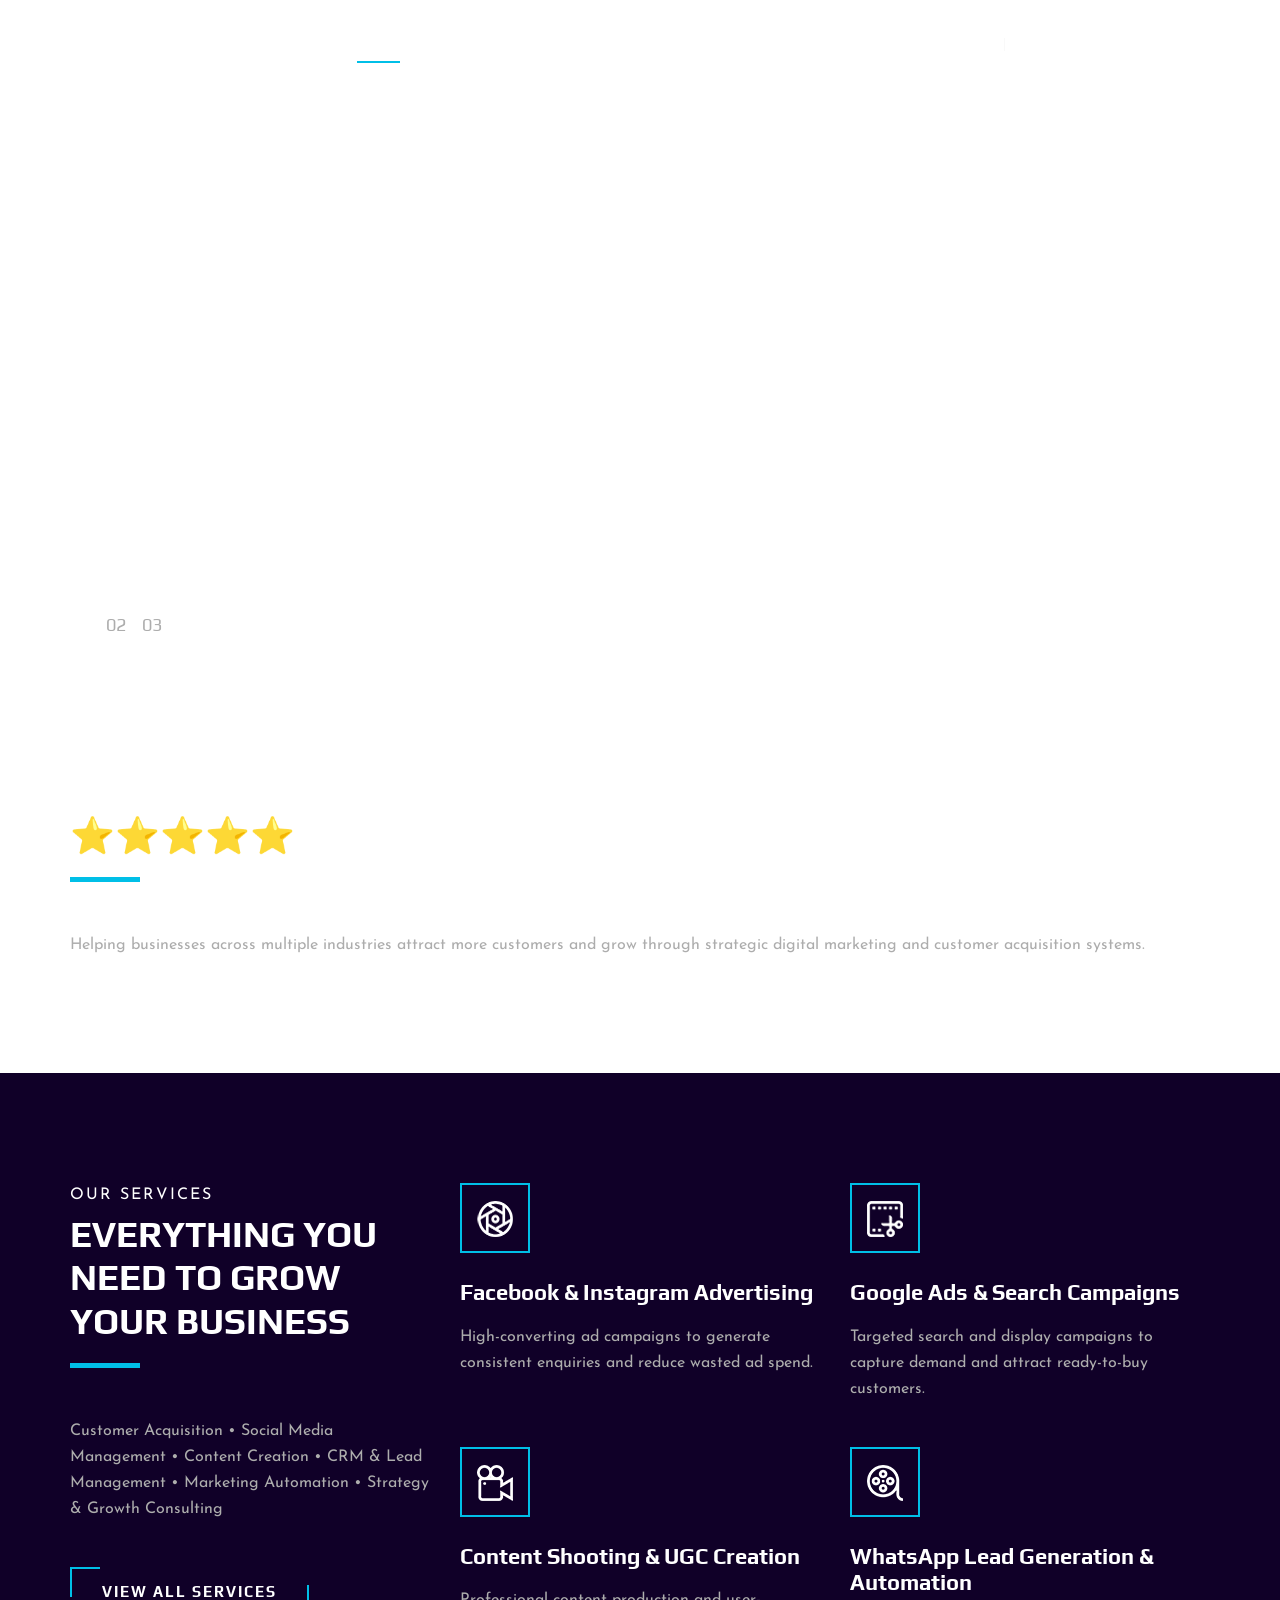
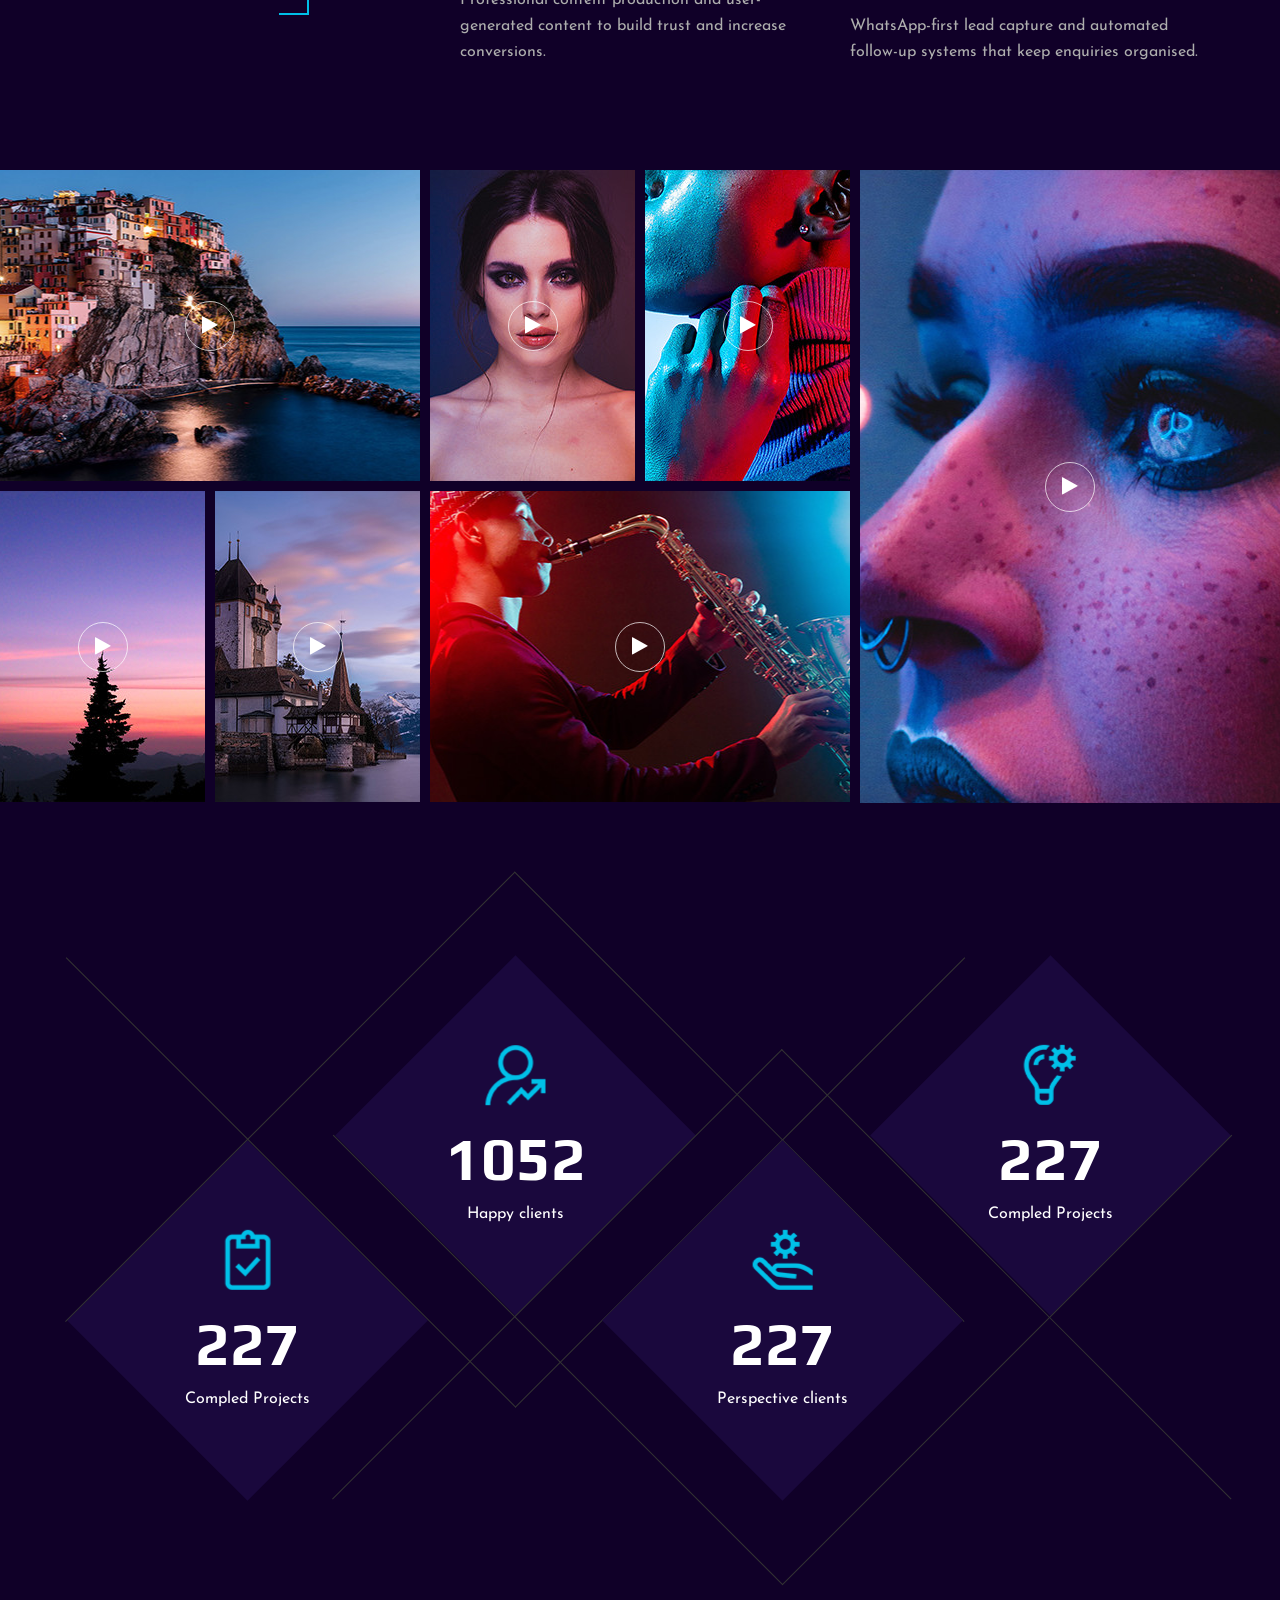
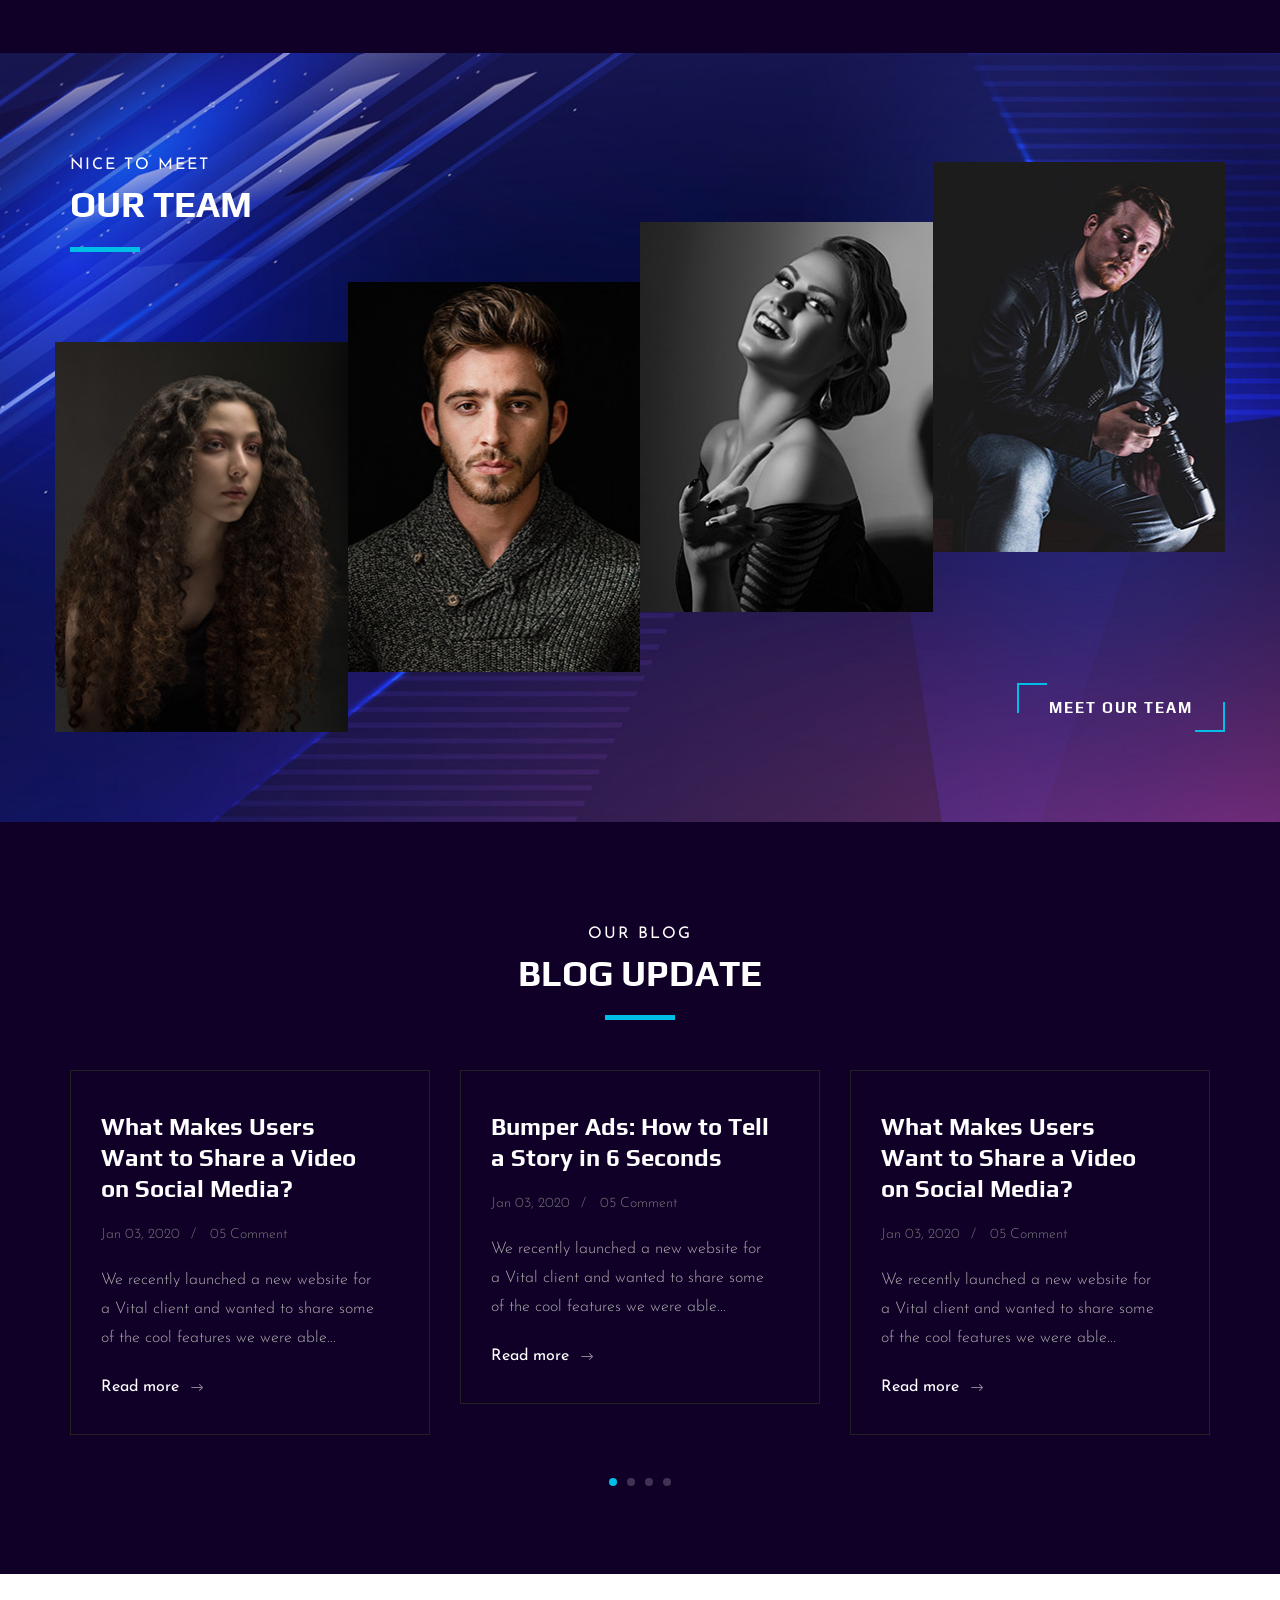
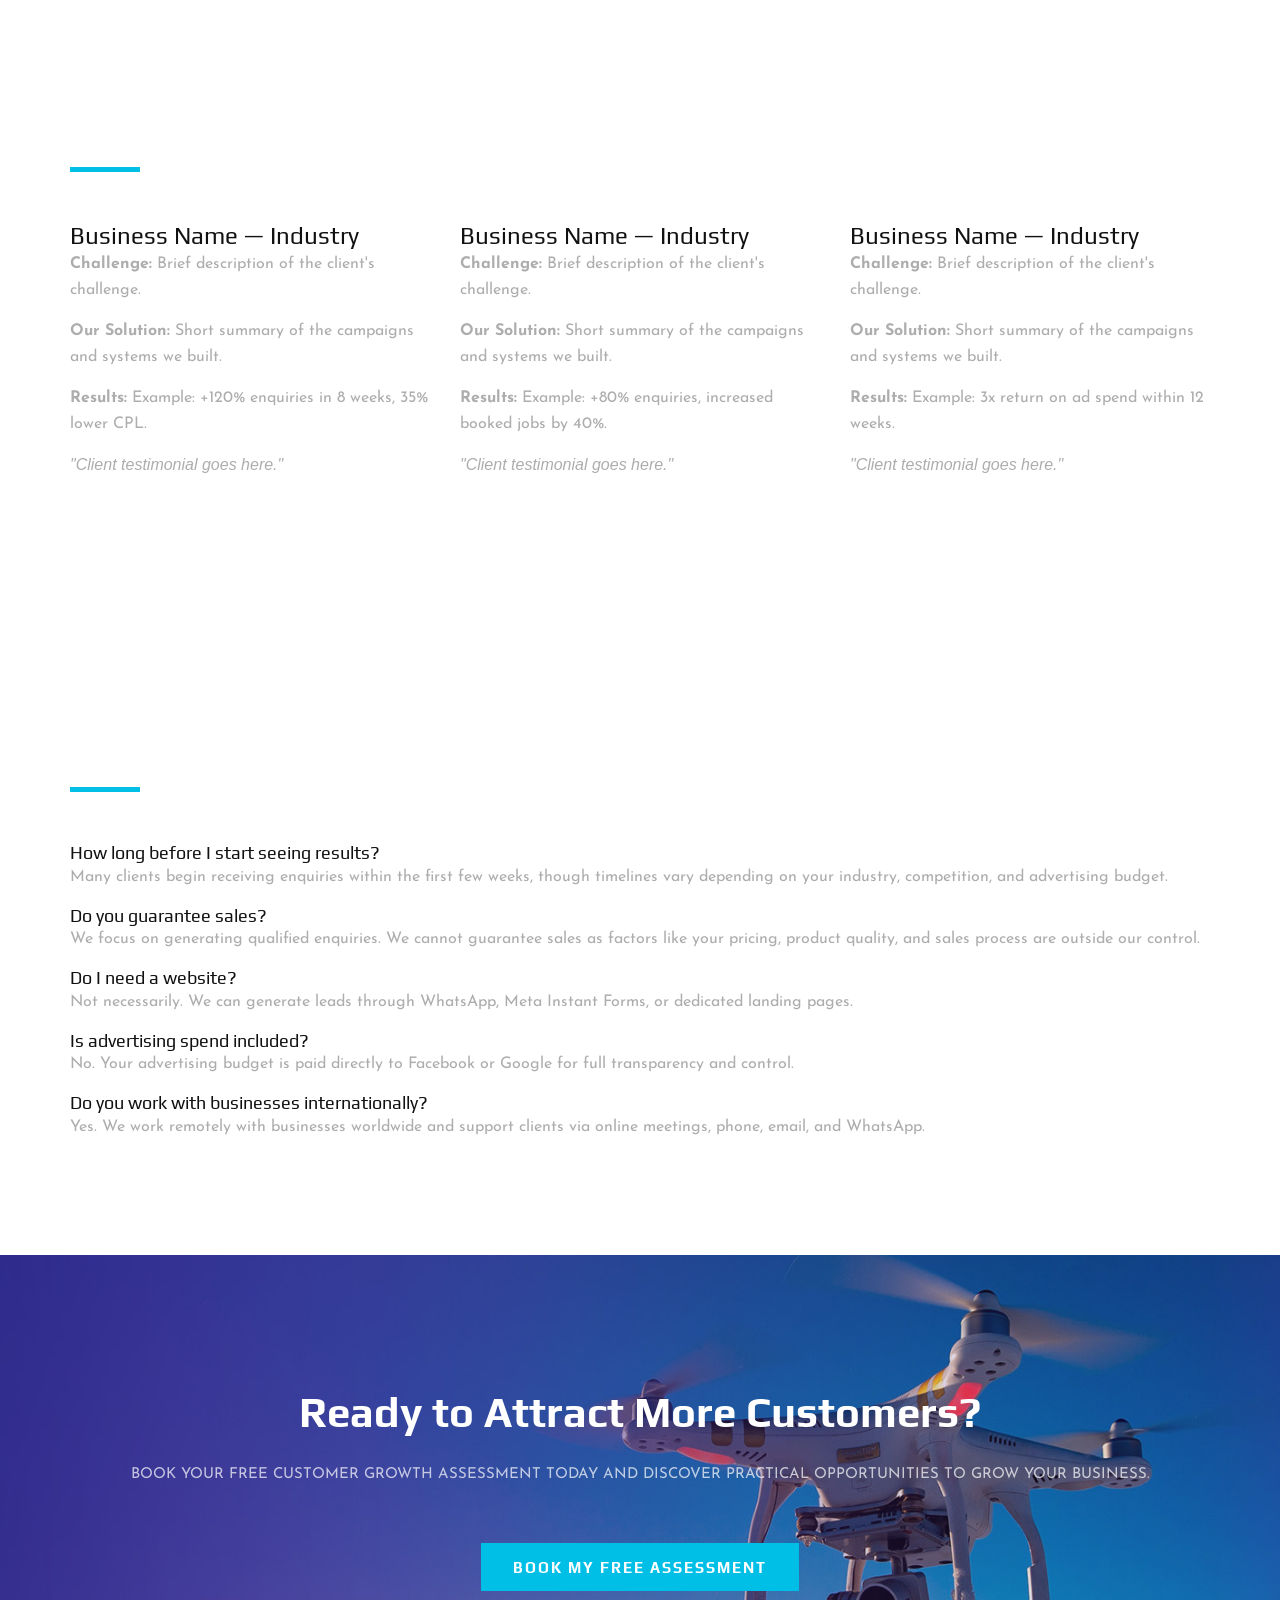
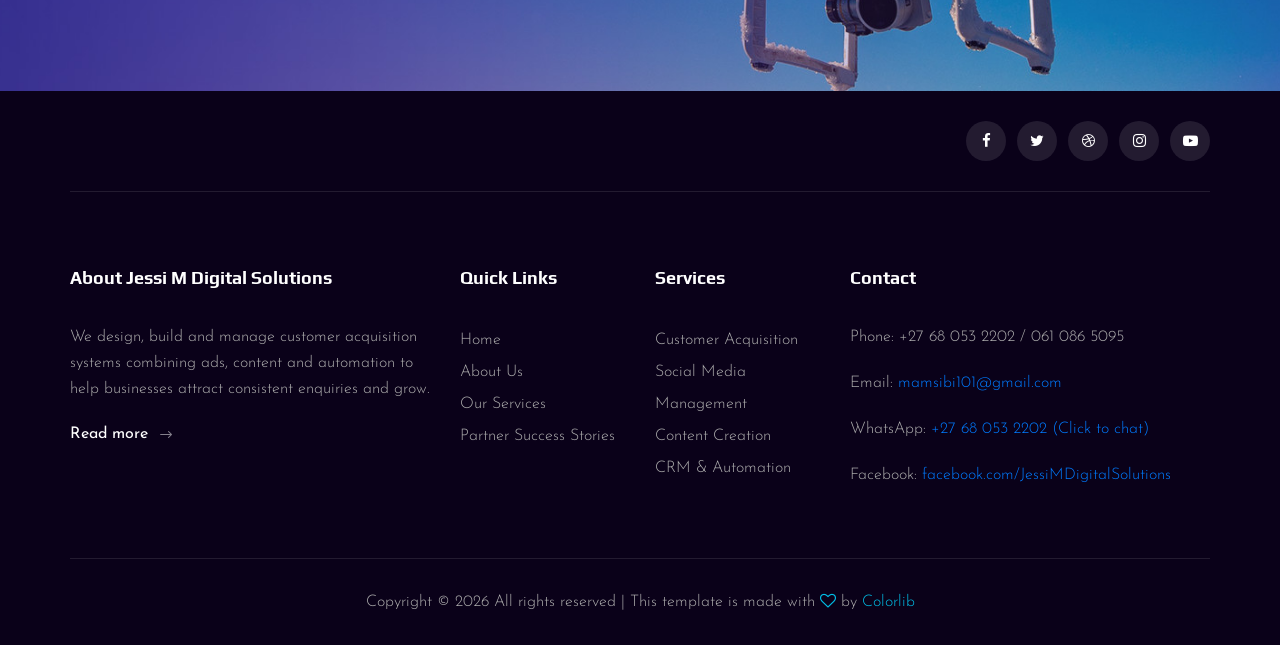
==== commit b582fa91: "info update" ====
--- a/index.html
+++ b/index.html
@@ -7,7 +7,7 @@
     <meta name="keywords" content="Videograph, unica, creative, html">
     <meta name="viewport" content="width=device-width, initial-scale=1.0">
     <meta http-equiv="X-UA-Compatible" content="ie=edge">
-    <title>Videograph | Template</title>
+    <title>Jessi M Digital Solutions | Customer Acquisition & Growth</title>
 
     <!-- Google Font -->
     <link href="https://fonts.googleapis.com/css2?family=Play:wght@400;700&display=swap" rel="stylesheet">
@@ -81,9 +81,11 @@
                     <div class="row">
                         <div class="col-lg-6">
                             <div class="hero__text">
-                                <span>For website and video editing</span>
-                                <h2>Videographer’s Portfolio</h2>
-                                <a href="#" class="primary-btn">See more about us</a>
+                                    <span>Attract More Customers • Generate More Enquiries</span>
+                                    <h2>Helping Businesses Attract More Customers & Grow Faster</h2>
+                                    <p>We build powerful customer acquisition systems using Facebook Ads, Instagram, Google, WhatsApp, professional content creation, and smart automation — so you can stop chasing leads and start receiving consistent enquiries while focusing on running your business.</p>
+                                    <a href="contact.html" class="primary-btn">Book Your FREE Customer Growth Assessment</a>
+                                    <a href="#partners" class="primary-btn secondary">View Partner Success Stories</a>
                             </div>
                         </div>
                     </div>
@@ -119,6 +121,25 @@
     </section>
     <!-- Hero Section End -->
 
+    <!-- Trust Section Begin -->
+    <section class="trust spad" id="partners">
+        <div class="container">
+            <div class="row">
+                <div class="col-lg-12">
+                    <div class="section-title">
+                        <span>Trusted by Businesses Worldwide</span>
+                        <h2>⭐⭐⭐⭐⭐</h2>
+                    </div>
+                    <p>Helping businesses across multiple industries attract more customers and grow through strategic digital marketing and customer acquisition systems.</p>
+                    <div class="partner-logos"> <!-- place client logos here -->
+                        <!-- Add partner logos inside img tags -->
+                    </div>
+                </div>
+            </div>
+        </div>
+    </section>
+    <!-- Trust Section End -->
+
     <!-- Services Section Begin -->
     <section class="services spad">
         <div class="container">
@@ -127,11 +148,10 @@
                     <div class="services__title">
                         <div class="section-title">
                             <span>Our services</span>
-                            <h2>What We do?</h2>
-                        </div>
-                        <p>If you hire a videographer of our team you will get a video professional to make a custom
-                            video for your business and, once the project is over.</p>
-                        <a href="#" class="primary-btn">View all services</a>
+                            <h2>Everything You Need to Grow Your Business</h2>
+                        </div>
+                        <p>Customer Acquisition • Social Media Management • Content Creation • CRM & Lead Management • Marketing Automation • Strategy & Growth Consulting</p>
+                        <a href="services.html" class="primary-btn">View all services</a>
                     </div>
                 </div>
                 <div class="col-lg-8">
@@ -141,9 +161,8 @@
                                 <div class="services__item__icon">
                                     <img src="img/icons/si-1.png" alt="">
                                 </div>
-                                <h4>Motion graphics</h4>
-                                <p>Whether you’re halfway through the editing process, or you haven’t even started, our
-                                    post production services can put the finishing touches.</p>
+                                <h4>Facebook & Instagram Advertising</h4>
+                                <p>High-converting ad campaigns to generate consistent enquiries and reduce wasted ad spend.</p>
                             </div>
                         </div>
                         <div class="col-lg-6 col-md-6 col-sm-6">
@@ -151,9 +170,8 @@
                                 <div class="services__item__icon">
                                     <img src="img/icons/si-2.png" alt="">
                                 </div>
-                                <h4>Scriptwriting and editing</h4>
-                                <p>Whether you’re halfway through the editing process, or you haven’t even started, our
-                                    post production services can put the finishing touches.</p>
+                                <h4>Google Ads & Search Campaigns</h4>
+                                <p>Targeted search and display campaigns to capture demand and attract ready-to-buy customers.</p>
                             </div>
                         </div>
                         <div class="col-lg-6 col-md-6 col-sm-6">
@@ -161,9 +179,8 @@
                                 <div class="services__item__icon">
                                     <img src="img/icons/si-3.png" alt="">
                                 </div>
-                                <h4>Video distribution</h4>
-                                <p>Whether you’re halfway through the editing process, or you haven’t even started, our
-                                    post production services can put the finishing touches.</p>
+                                <h4>Content Shooting & UGC Creation</h4>
+                                <p>Professional content production and user-generated content to build trust and increase conversions.</p>
                             </div>
                         </div>
                         <div class="col-lg-6 col-md-6 col-sm-6">
@@ -171,9 +188,8 @@
                                 <div class="services__item__icon">
                                     <img src="img/icons/si-4.png" alt="">
                                 </div>
-                                <h4>Video hosting</h4>
-                                <p>Whether you’re halfway through the editing process, or you haven’t even started, our
-                                    post production services can put the finishing touches.</p>
+                                <h4>WhatsApp Lead Generation & Automation</h4>
+                                <p>WhatsApp-first lead capture and automated follow-up systems that keep enquiries organised.</p>
                             </div>
                         </div>
                     </div>
@@ -469,14 +485,88 @@
     <!-- Latest Blog Section End -->
 
     <!-- Call To Action Section Begin -->
+    <!-- Partner Success Stories Begin -->
+    <section class="partners spad" id="success-stories">
+        <div class="container">
+            <div class="section-title">
+                <span>Real Businesses. Real Results.</span>
+                <h2>Partner Success Stories</h2>
+            </div>
+            <div class="row">
+                <div class="col-lg-4">
+                    <div class="story">
+                        <h4>Business Name — Industry</h4>
+                        <p><strong>Challenge:</strong> Brief description of the client's challenge.</p>
+                        <p><strong>Our Solution:</strong> Short summary of the campaigns and systems we built.</p>
+                        <p><strong>Results:</strong> Example: +120% enquiries in 8 weeks, 35% lower CPL.</p>
+                        <p><em>"Client testimonial goes here."</em></p>
+                    </div>
+                </div>
+                <div class="col-lg-4">
+                    <div class="story">
+                        <h4>Business Name — Industry</h4>
+                        <p><strong>Challenge:</strong> Brief description of the client's challenge.</p>
+                        <p><strong>Our Solution:</strong> Short summary of the campaigns and systems we built.</p>
+                        <p><strong>Results:</strong> Example: +80% enquiries, increased booked jobs by 40%.</p>
+                        <p><em>"Client testimonial goes here."</em></p>
+                    </div>
+                </div>
+                <div class="col-lg-4">
+                    <div class="story">
+                        <h4>Business Name — Industry</h4>
+                        <p><strong>Challenge:</strong> Brief description of the client's challenge.</p>
+                        <p><strong>Our Solution:</strong> Short summary of the campaigns and systems we built.</p>
+                        <p><strong>Results:</strong> Example: 3x return on ad spend within 12 weeks.</p>
+                        <p><em>"Client testimonial goes here."</em></p>
+                    </div>
+                </div>
+            </div>
+        </div>
+    </section>
+    <!-- Partner Success Stories End -->
+
+    <!-- FAQ Section Begin -->
+    <section class="faq spad" id="faq">
+        <div class="container">
+            <div class="section-title">
+                <span>Frequently Asked Questions</span>
+                <h2>FAQs</h2>
+            </div>
+            <div class="row">
+                <div class="col-lg-12">
+                    <div class="faq__item">
+                        <h5>How long before I start seeing results?</h5>
+                        <p>Many clients begin receiving enquiries within the first few weeks, though timelines vary depending on your industry, competition, and advertising budget.</p>
+                    </div>
+                    <div class="faq__item">
+                        <h5>Do you guarantee sales?</h5>
+                        <p>We focus on generating qualified enquiries. We cannot guarantee sales as factors like your pricing, product quality, and sales process are outside our control.</p>
+                    </div>
+                    <div class="faq__item">
+                        <h5>Do I need a website?</h5>
+                        <p>Not necessarily. We can generate leads through WhatsApp, Meta Instant Forms, or dedicated landing pages.</p>
+                    </div>
+                    <div class="faq__item">
+                        <h5>Is advertising spend included?</h5>
+                        <p>No. Your advertising budget is paid directly to Facebook or Google for full transparency and control.</p>
+                    </div>
+                    <div class="faq__item">
+                        <h5>Do you work with businesses internationally?</h5>
+                        <p>Yes. We work remotely with businesses worldwide and support clients via online meetings, phone, email, and WhatsApp.</p>
+                    </div>
+                </div>
+            </div>
+        </div>
+    </section>
+    <!-- FAQ Section End -->
     <section class="callto spad set-bg" data-setbg="img/callto-bg.jpg">
         <div class="container">
             <div class="row">
-                <div class="col-lg-8">
+                <div class="col-lg-12 text-center">
                     <div class="callto__text">
-                        <h2>Fresh Ideas, Fresh Moments Giving Wings to your Stories.</h2>
-                        <p>INC5000, Best places to work 2019</p>
-                        <a href="#">Start your stories</a>
+                        <h2>Ready to Attract More Customers?</h2>
+                        <p>Book your FREE Customer Growth Assessment today and discover practical opportunities to grow your business.</p>
+                        <a href="contact.html" class="primary-btn">Book My FREE Assessment</a>
                     </div>
                 </div>
             </div>
@@ -509,42 +599,40 @@
                 <div class="row">
                     <div class="col-lg-4 col-md-6 col-sm-6">
                         <div class="footer__option__item">
-                            <h5>About us</h5>
-                            <p>Formed in 2006 by Matt Hobbs and Cael Jones, Videoprah is an award-winning, full-service
-                                production company specializing.</p>
-                            <a href="#" class="read__more">Read more <span class="arrow_right"></span></a>
+                            <h5>About Jessi M Digital Solutions</h5>
+                            <p>We design, build and manage customer acquisition systems combining ads, content and automation to help businesses attract consistent enquiries and grow.</p>
+                            <a href="about.html" class="read__more">Read more <span class="arrow_right"></span></a>
                         </div>
                     </div>
                     <div class="col-lg-2 col-md-3 col-sm-3">
                         <div class="footer__option__item">
-                            <h5>Who we are</h5>
-                            <ul>
-                                <li><a href="#">Team</a></li>
-                                <li><a href="#">Carrers</a></li>
-                                <li><a href="#">Contact us</a></li>
-                                <li><a href="#">Locations</a></li>
+                            <h5>Quick Links</h5>
+                            <ul>
+                                <li><a href="index.html">Home</a></li>
+                                <li><a href="about.html">About Us</a></li>
+                                <li><a href="services.html">Our Services</a></li>
+                                <li><a href="#partners">Partner Success Stories</a></li>
                             </ul>
                         </div>
                     </div>
                     <div class="col-lg-2 col-md-3 col-sm-3">
                         <div class="footer__option__item">
-                            <h5>Our work</h5>
-                            <ul>
-                                <li><a href="#">Feature</a></li>
-                                <li><a href="#">Latest</a></li>
-                                <li><a href="#">Browse Archive</a></li>
-                                <li><a href="#">Video for web</a></li>
+                            <h5>Services</h5>
+                            <ul>
+                                <li><a href="services.html">Customer Acquisition</a></li>
+                                <li><a href="services.html">Social Media Management</a></li>
+                                <li><a href="services.html">Content Creation</a></li>
+                                <li><a href="services.html">CRM & Automation</a></li>
                             </ul>
                         </div>
                     </div>
                     <div class="col-lg-4 col-md-12">
                         <div class="footer__option__item">
-                            <h5>Newsletter</h5>
-                            <p>Videoprah is an award-winning, full-service production company specializing.</p>
-                            <form action="#">
-                                <input type="text" placeholder="Email">
-                                <button type="submit"><i class="fa fa-send"></i></button>
-                            </form>
+                            <h5>Contact</h5>
+                            <p>Phone: +27 68 053 2202 / 061 086 5095</p>
+                            <p>Email: <a href="mailto:mamsibi101@gmail.com">mamsibi101@gmail.com</a></p>
+                            <p>WhatsApp: <a href="https://wa.me/27680532202">+27 68 053 2202 (Click to chat)</a></p>
+                            <p>Facebook: <a href="https://facebook.com/JessiMDigitalSolutions">facebook.com/JessiMDigitalSolutions</a></p>
                         </div>
                     </div>
                 </div>
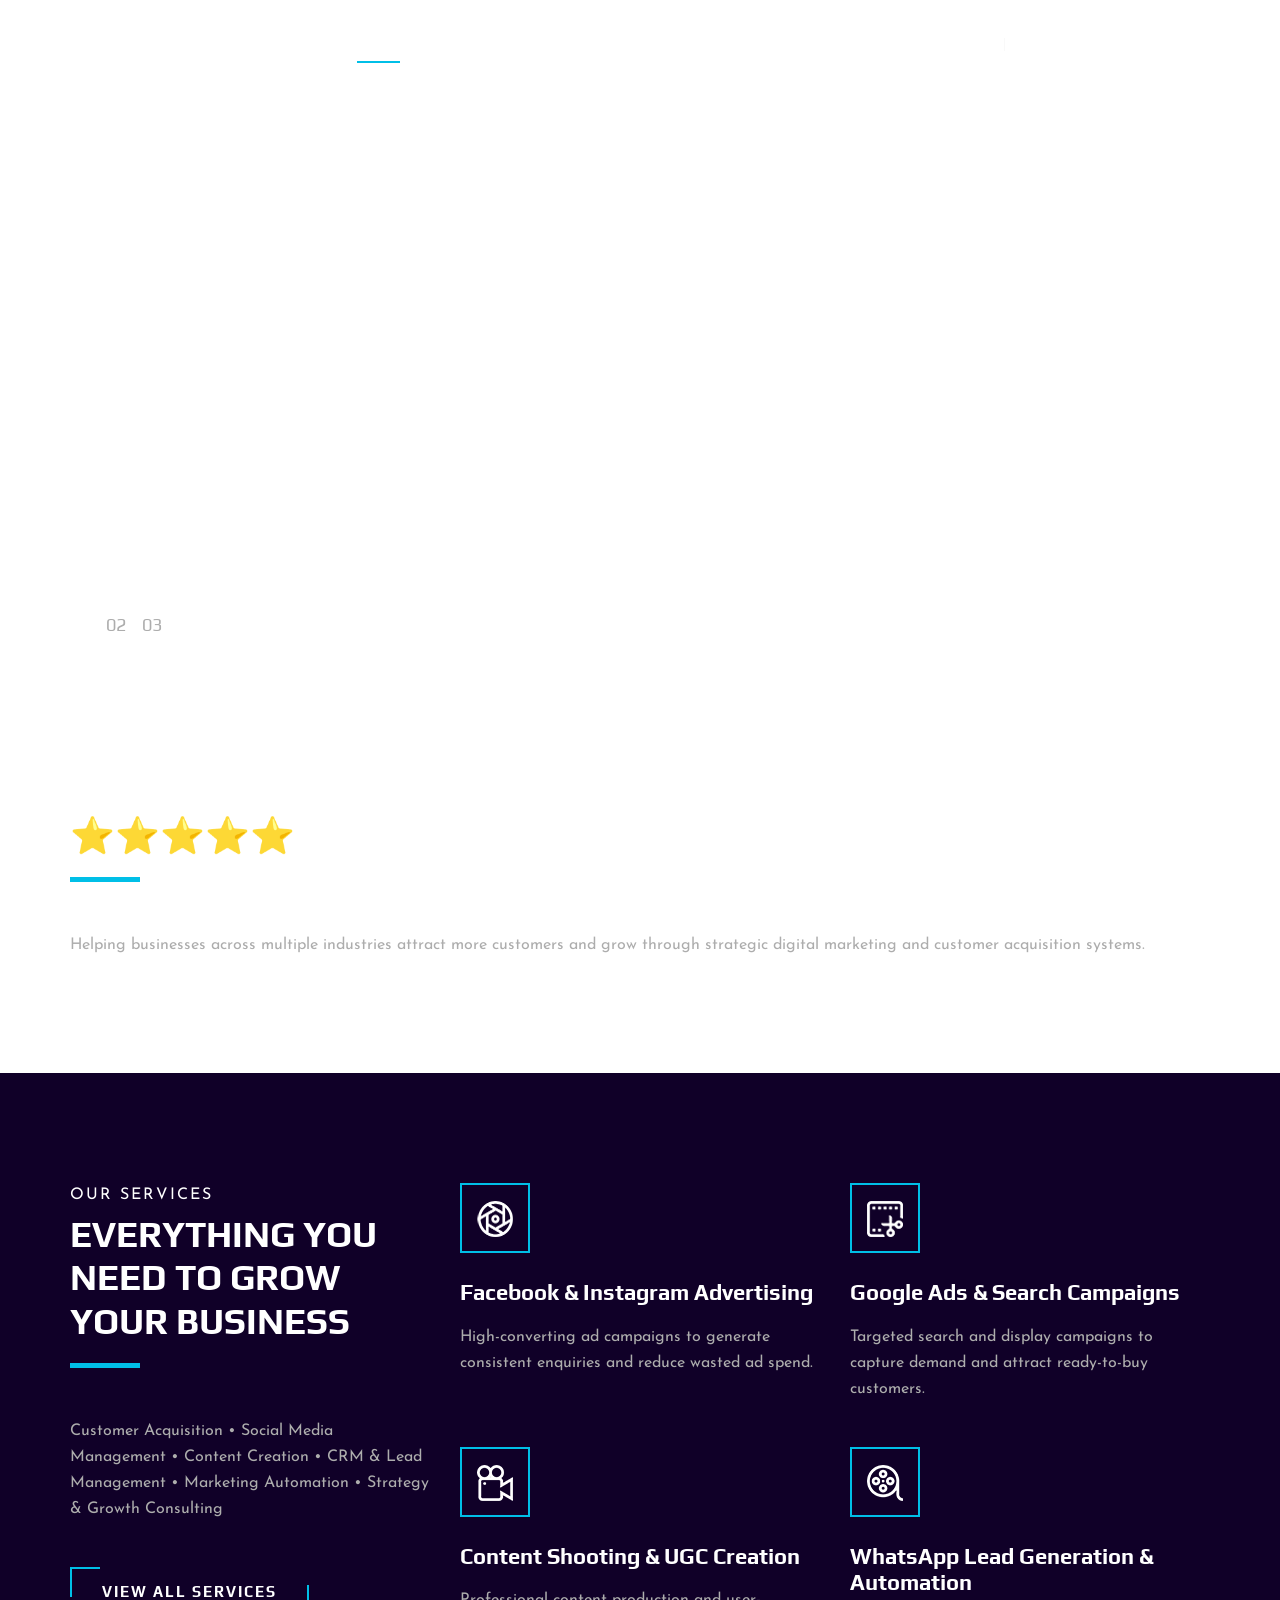
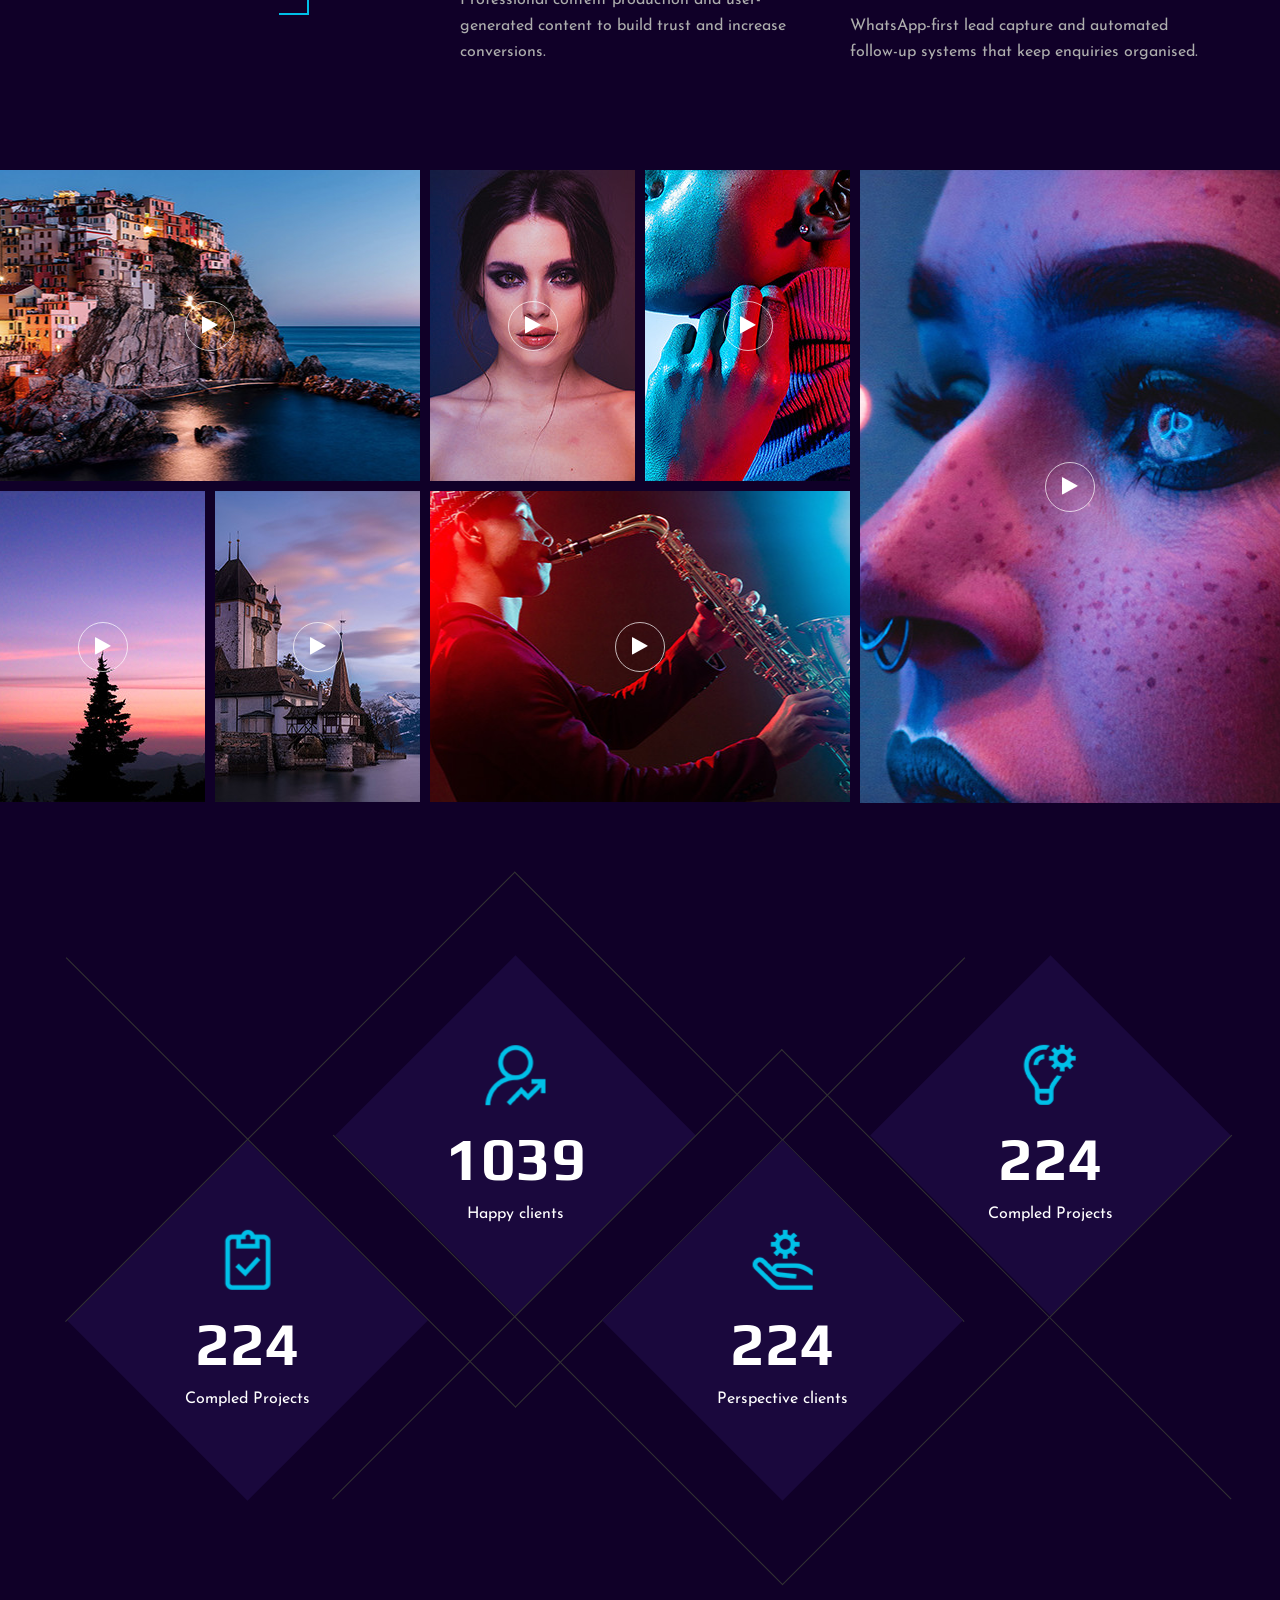
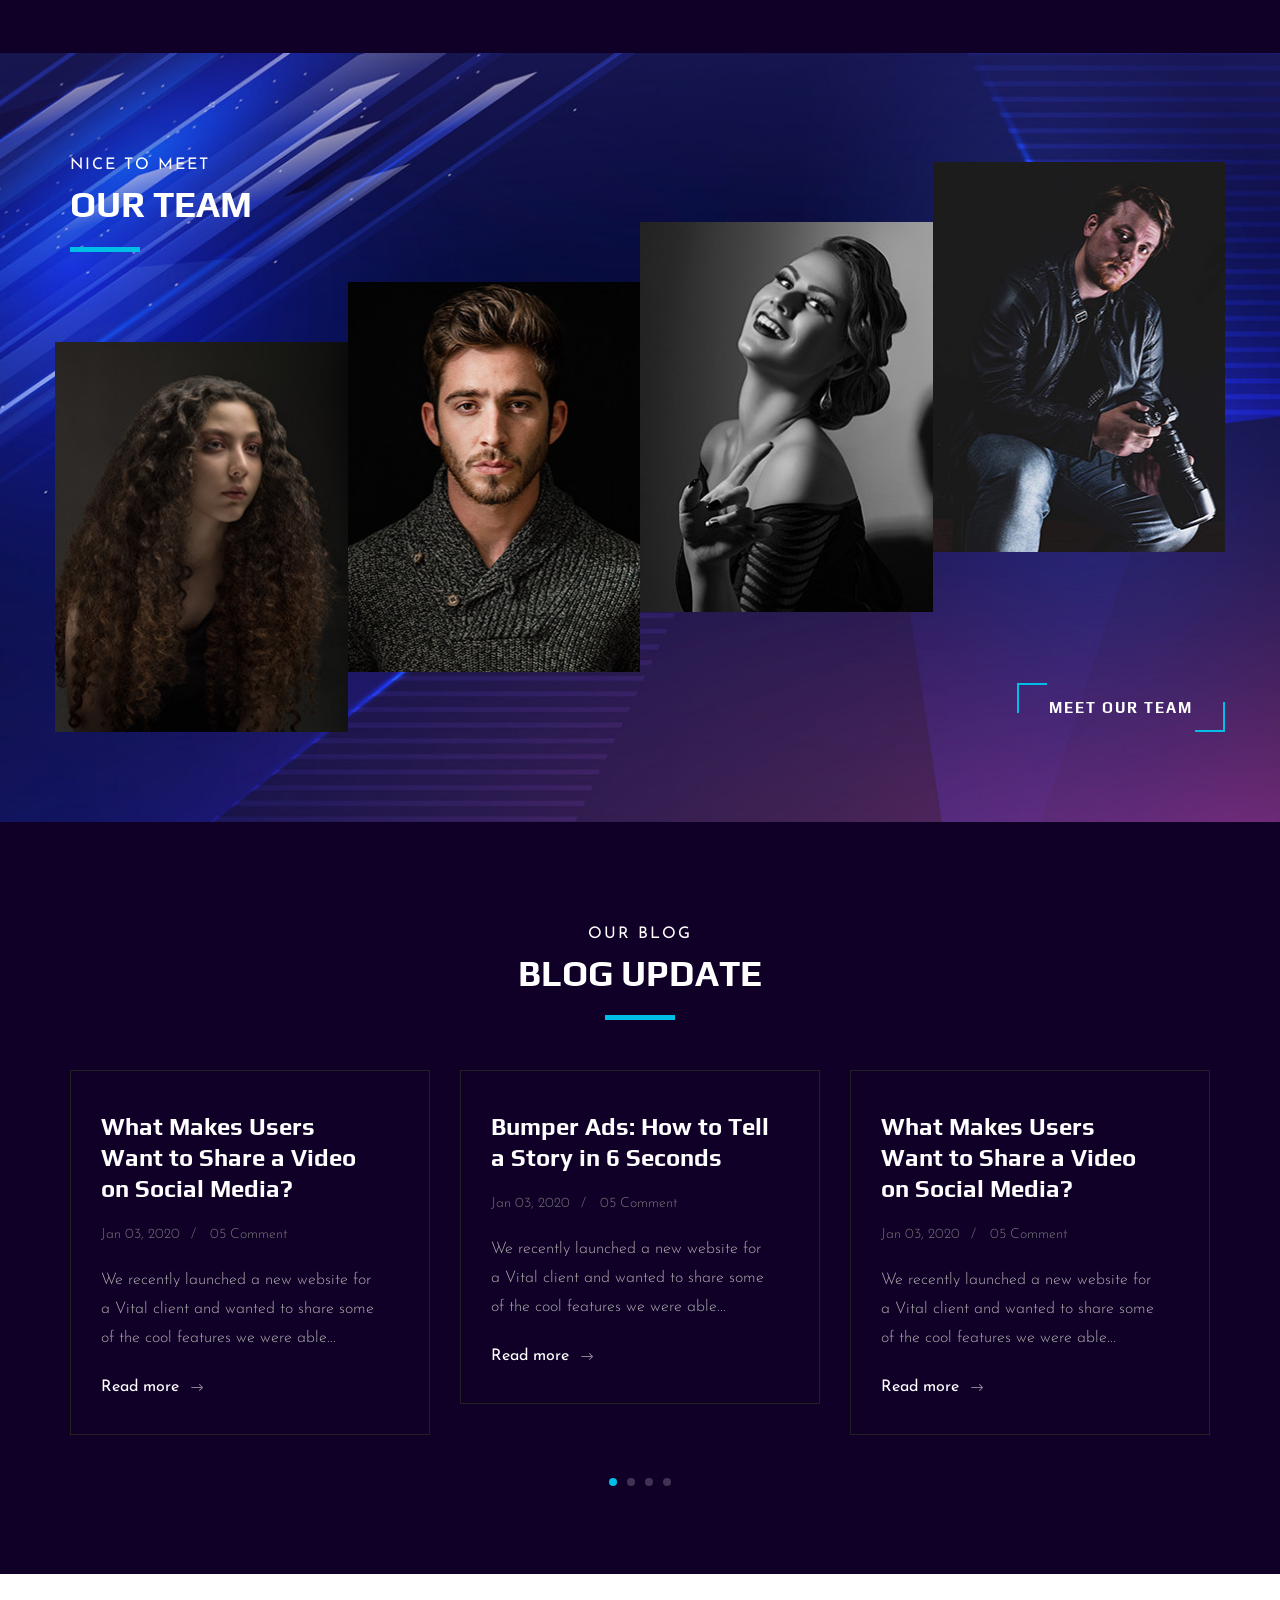
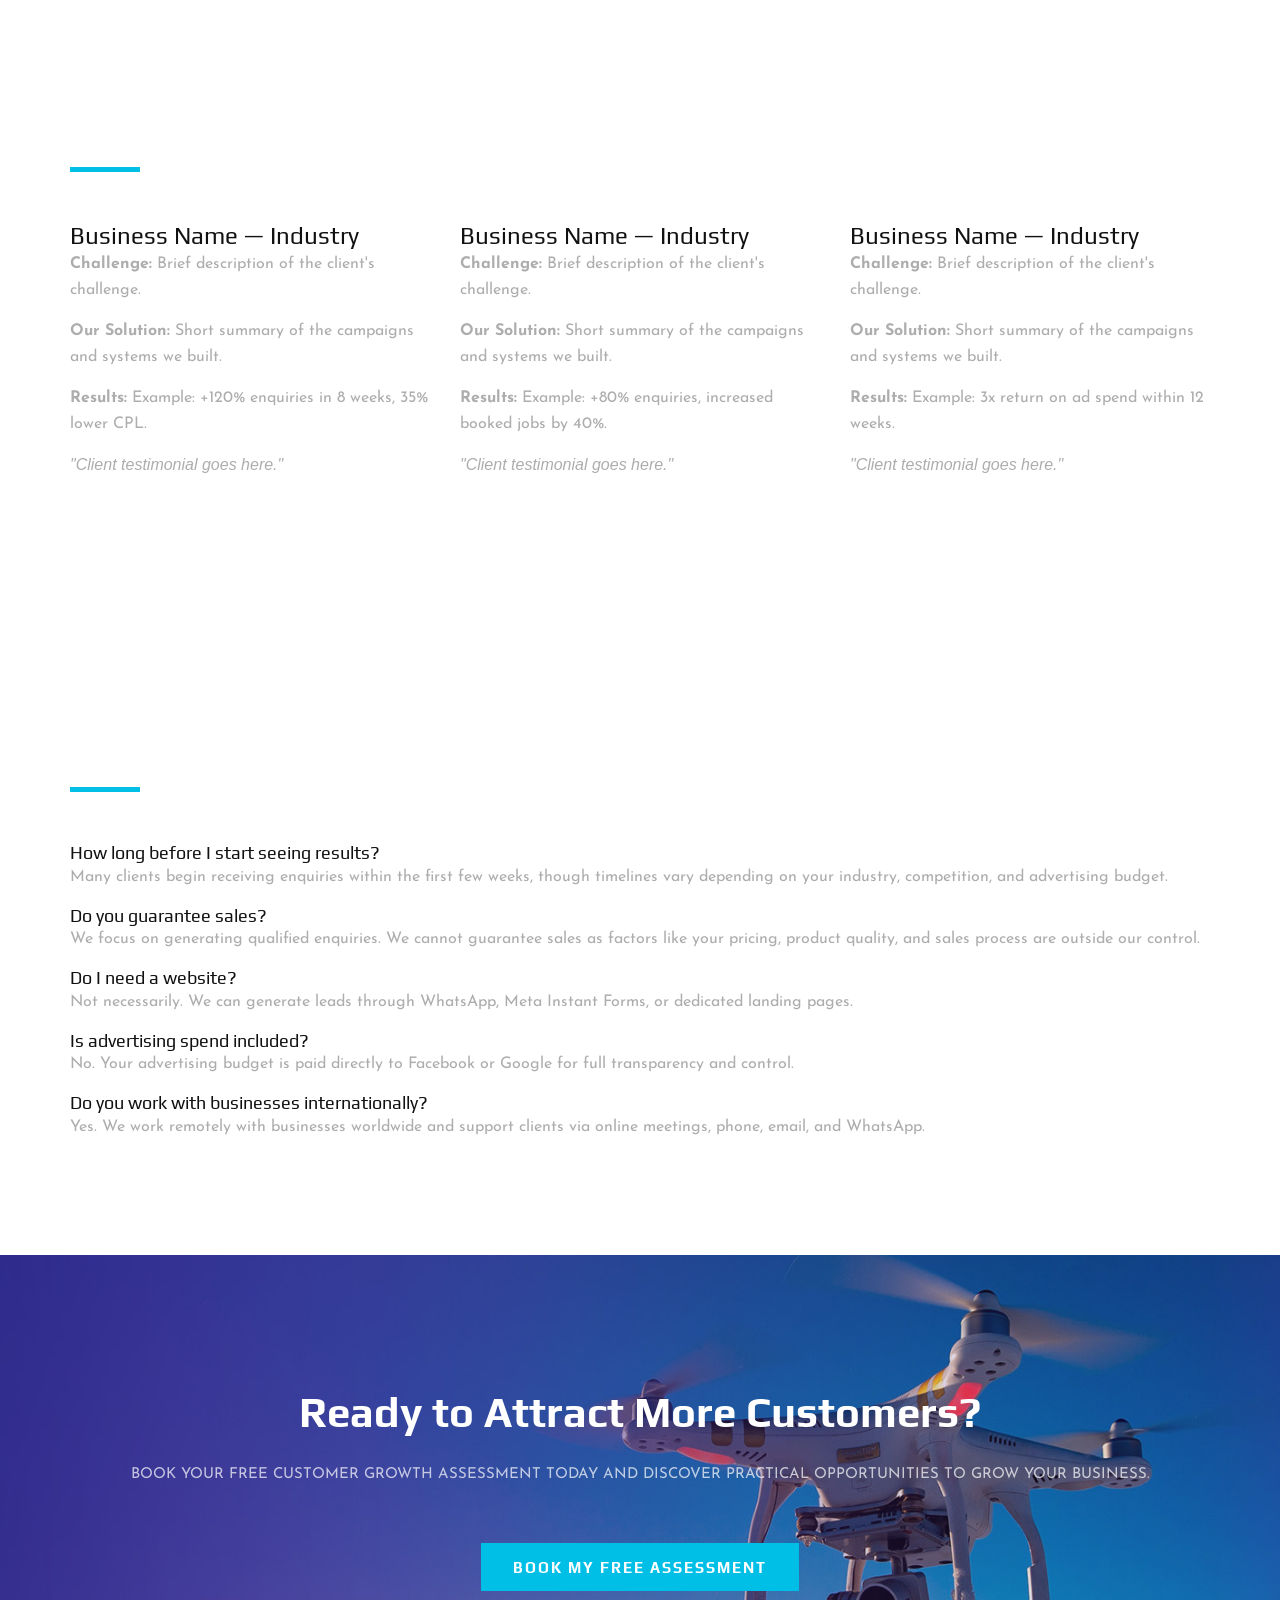
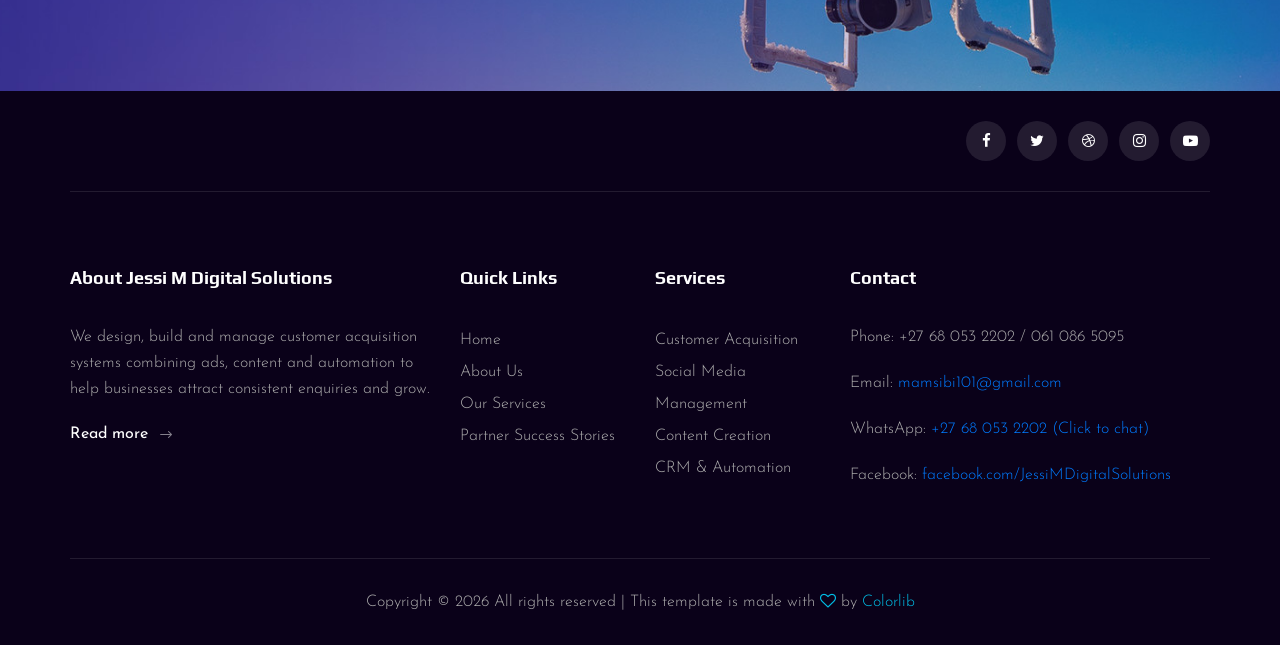
==== commit e4a37cf9: "update" ====
--- a/index.html
+++ b/index.html
@@ -3,8 +3,8 @@
 
 <head>
     <meta charset="UTF-8">
-    <meta name="description" content="Videograph Template">
-    <meta name="keywords" content="Videograph, unica, creative, html">
+    <meta name="description" content="Jessi M Digital Solutions — Customer acquisition, Facebook Ads, Google Ads, WhatsApp automation.">
+    <meta name="keywords" content="Digital marketing, customer acquisition, Facebook Ads, Google Ads, WhatsApp, CRM, content creation">
     <meta name="viewport" content="width=device-width, initial-scale=1.0">
     <meta http-equiv="X-UA-Compatible" content="ie=edge">
     <title>Jessi M Digital Solutions | Customer Acquisition & Growth</title>
@@ -96,9 +96,11 @@
                     <div class="row">
                         <div class="col-lg-6">
                             <div class="hero__text">
-                                <span>For website and video editing</span>
-                                <h2>Videographer’s Portfolio</h2>
-                                <a href="#" class="primary-btn">See more about us</a>
+                                <span>Attract More Customers • Generate More Enquiries</span>
+                                <h2>Helping Businesses Attract More Customers & Grow Faster</h2>
+                                <p>We build powerful customer acquisition systems using Facebook Ads, Instagram, Google, WhatsApp, professional content creation, and smart automation — so you can stop chasing leads and start receiving consistent enquiries while focusing on running your business.</p>
+                                <a href="contact.html" class="primary-btn">Book Your FREE Customer Growth Assessment</a>
+                                <a href="#partners" class="primary-btn secondary">View Partner Success Stories</a>
                             </div>
                         </div>
                     </div>
@@ -109,9 +111,11 @@
                     <div class="row">
                         <div class="col-lg-6">
                             <div class="hero__text">
-                                <span>For website and video editing</span>
-                                <h2>Videographer’s Portfolio</h2>
-                                <a href="#" class="primary-btn">See more about us</a>
+                                <span>Attract More Customers • Generate More Enquiries</span>
+                                <h2>Helping Businesses Attract More Customers & Grow Faster</h2>
+                                <p>We build powerful customer acquisition systems using Facebook Ads, Instagram, Google, WhatsApp, professional content creation, and smart automation — so you can stop chasing leads and start receiving consistent enquiries while focusing on running your business.</p>
+                                <a href="contact.html" class="primary-btn">Book Your FREE Customer Growth Assessment</a>
+                                <a href="#partners" class="primary-btn secondary">View Partner Success Stories</a>
                             </div>
                         </div>
                     </div>
--- a/css/style.css
+++ b/css/style.css
@@ -1,10 +1,8 @@
 /******************************************************************
-  Template Name: Dreams
-  Description: Dreams wedding template
-  Author: Colorib
-  Author URI: https://colorlib.com/
+  Template Name: Videograph (theme)
+  Description: Customised for Jessi M Digital Solutions
+  Author: Jessi M Digital Solutions
   Version: 1.0
-  Created: Colorib
 ******************************************************************/
 /*------------------------------------------------------------------
 [Table of contents]
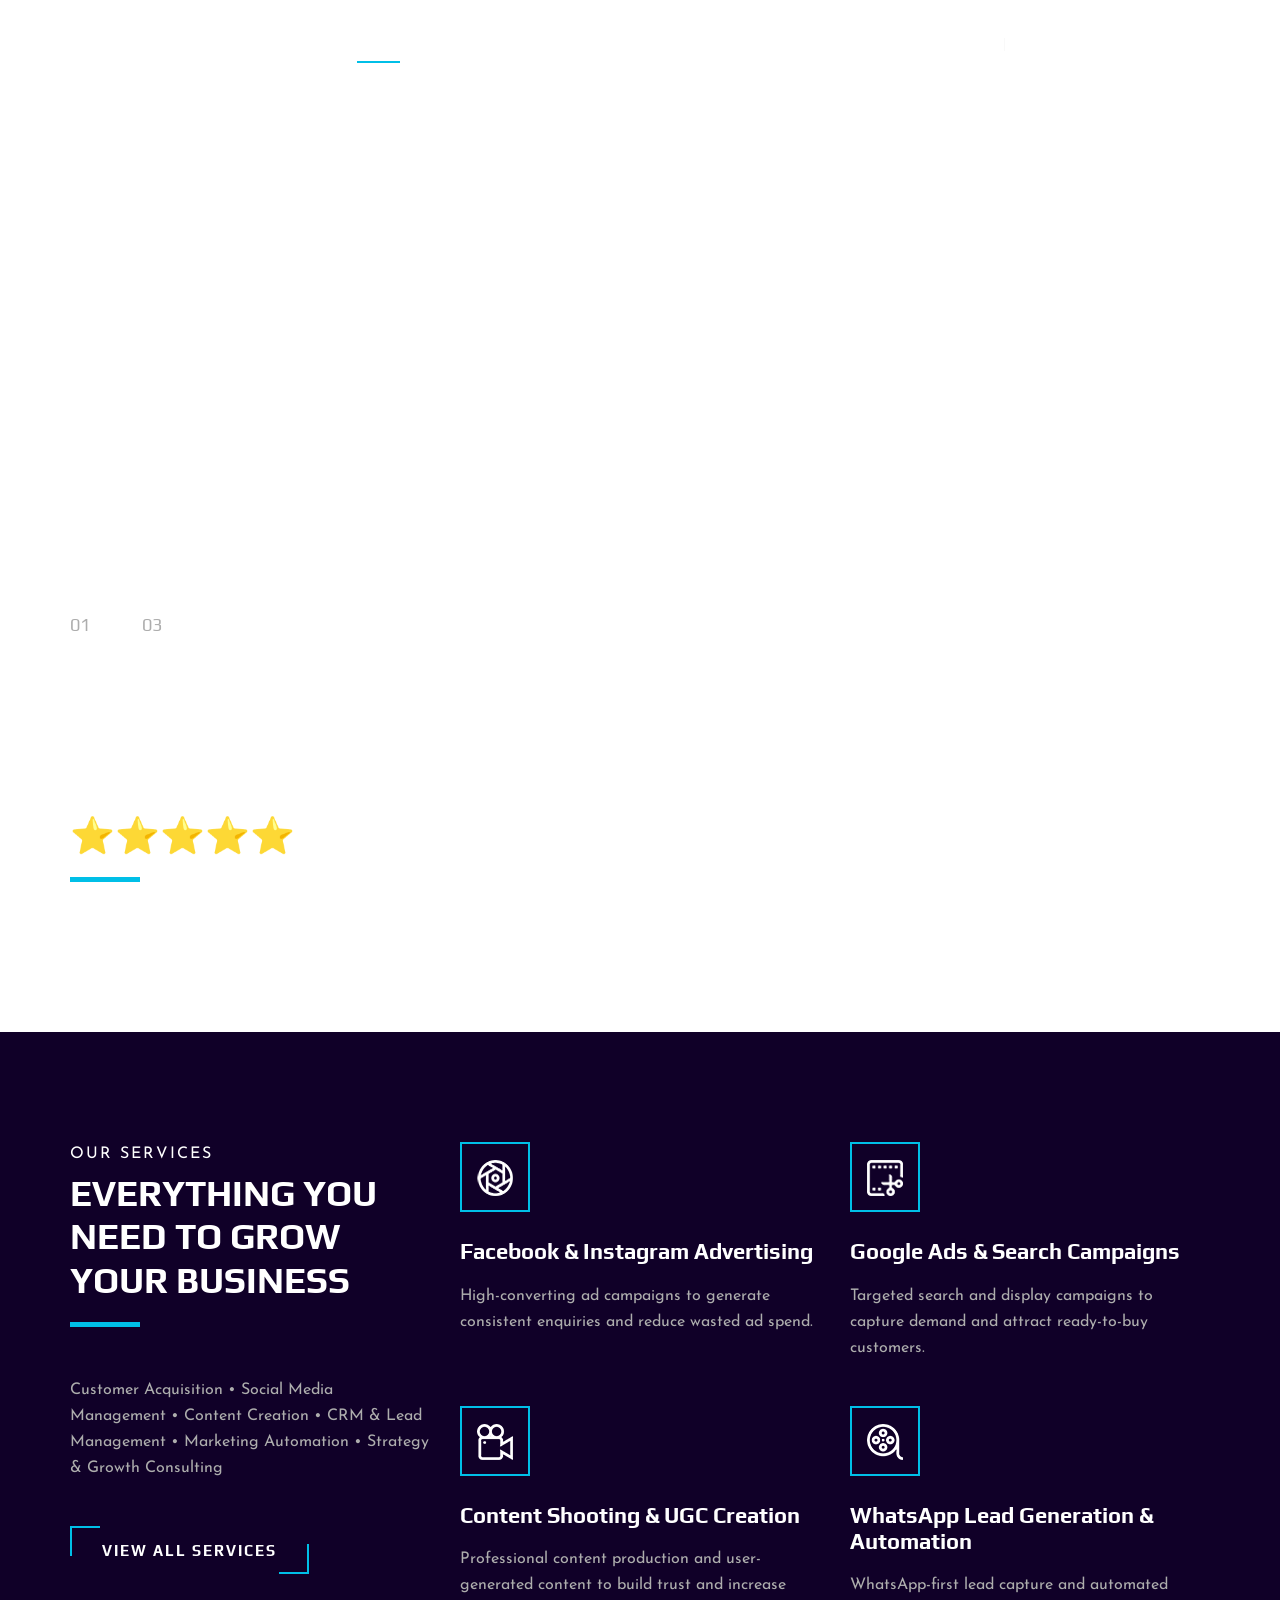
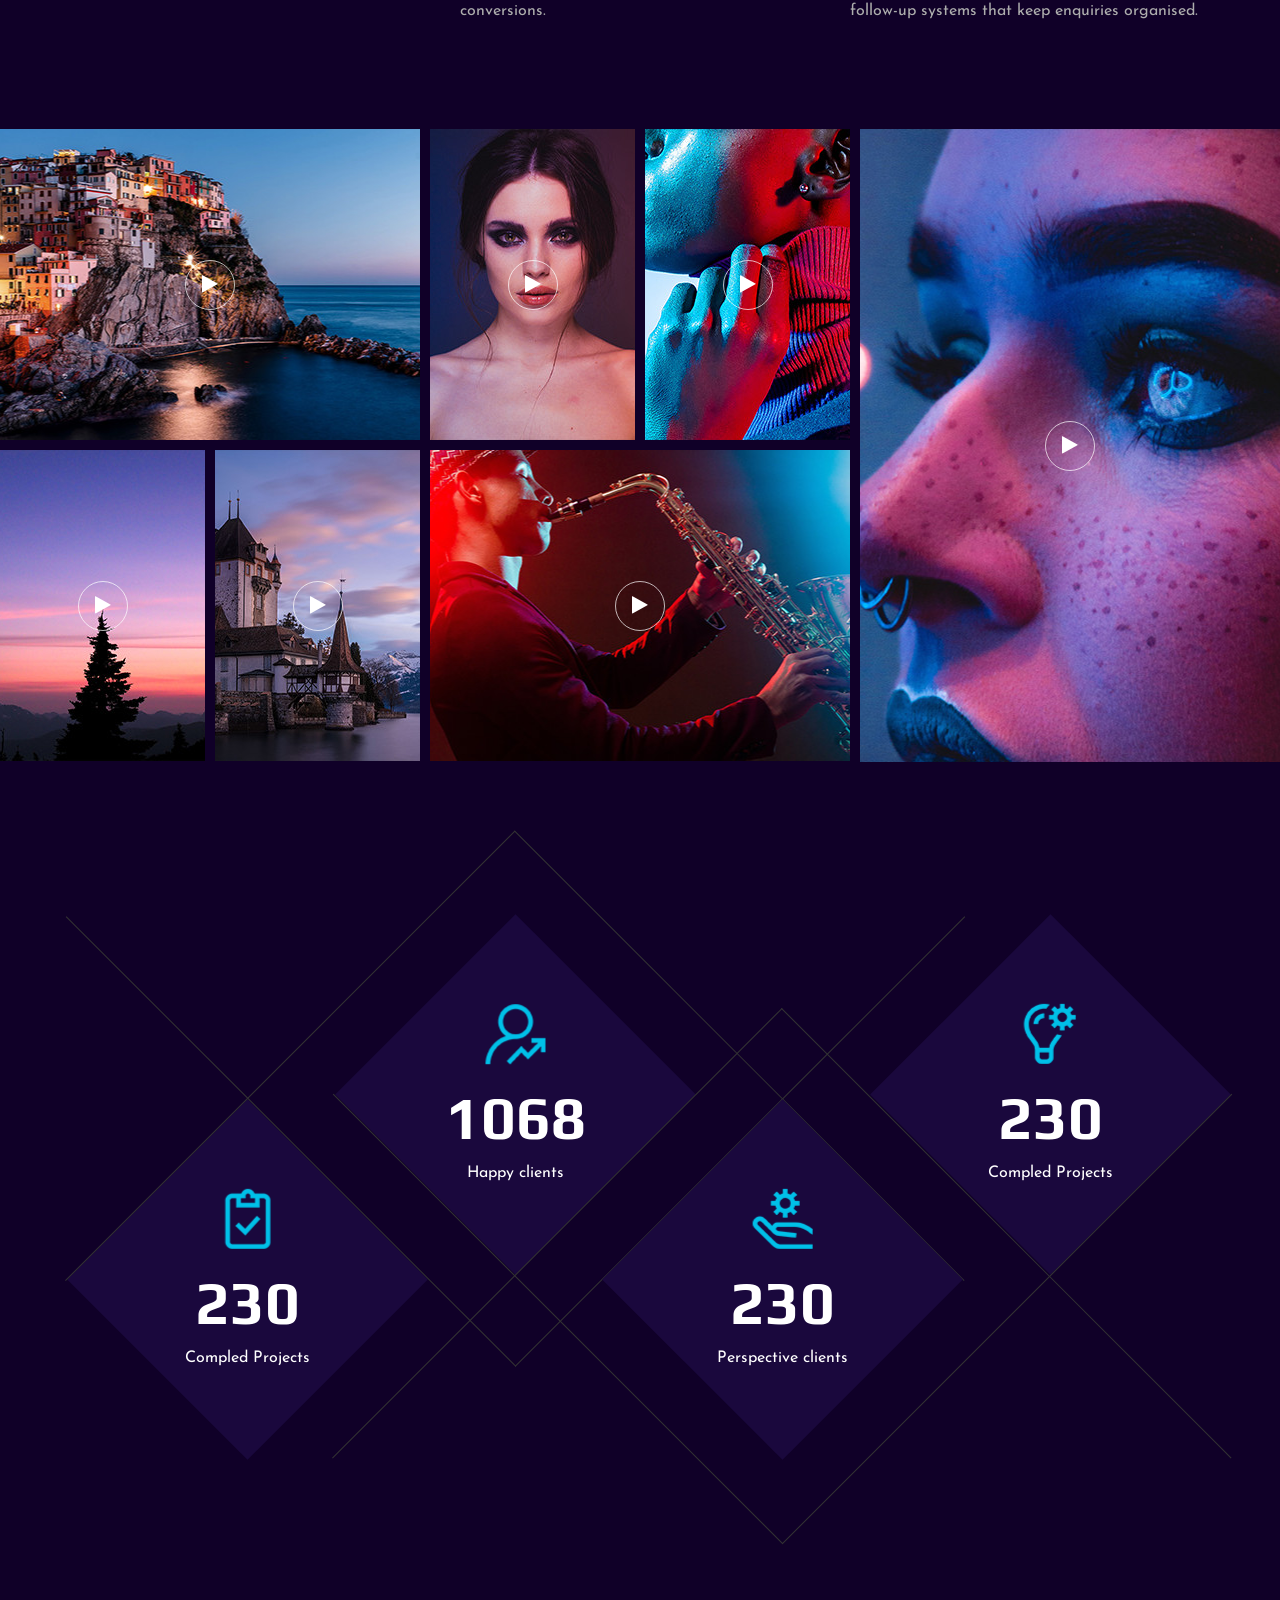
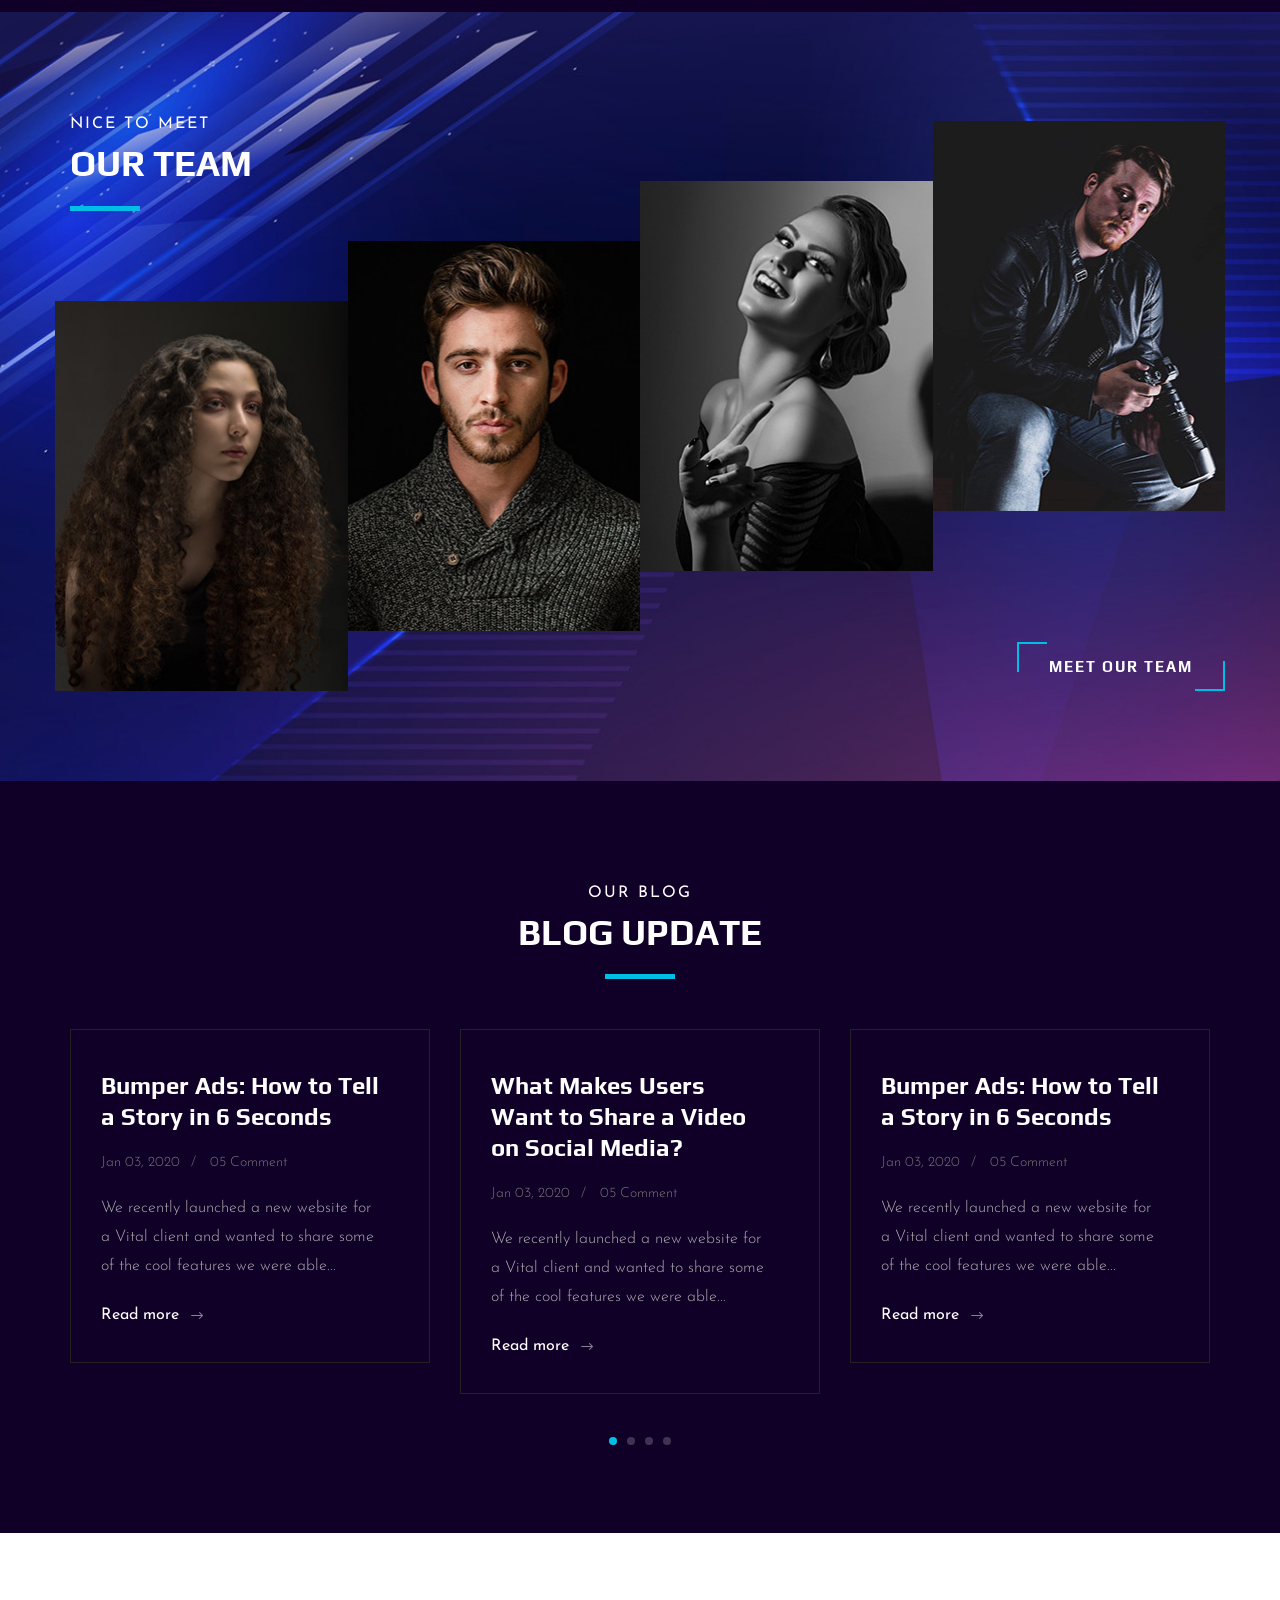
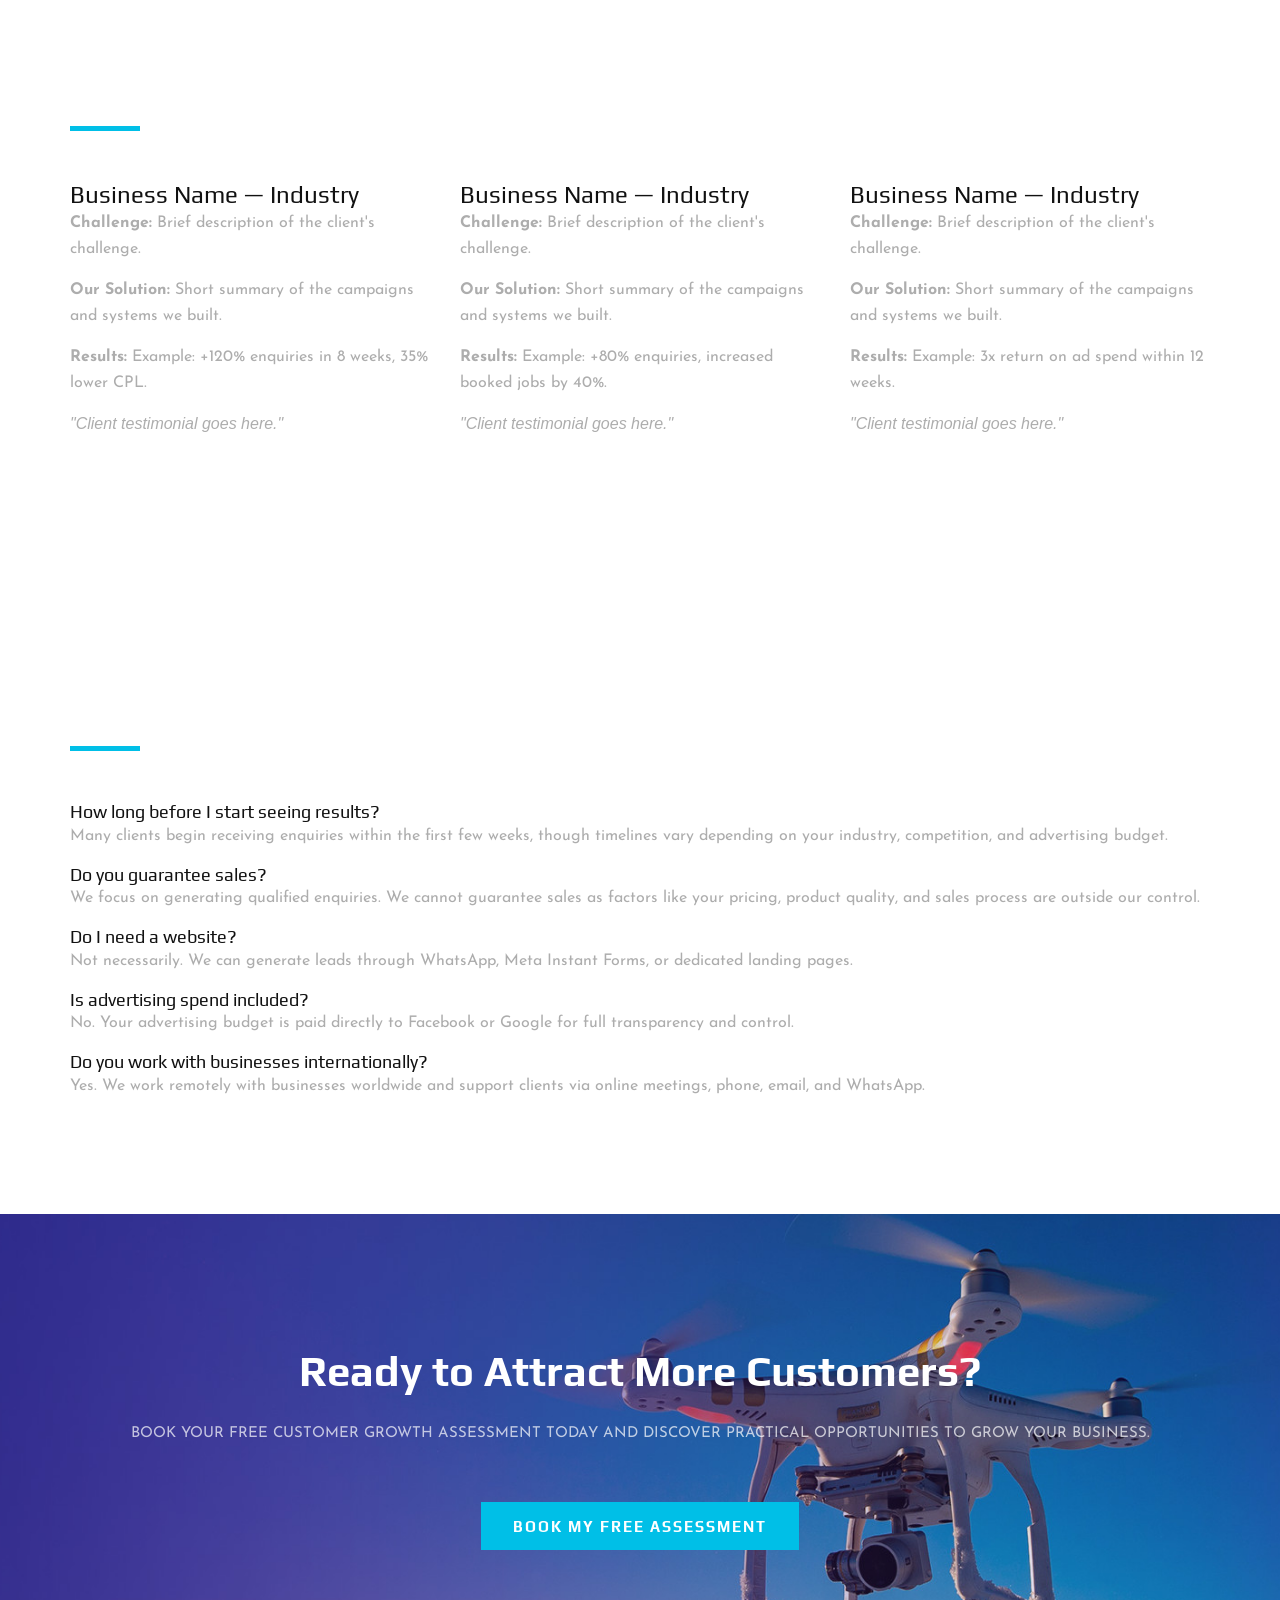
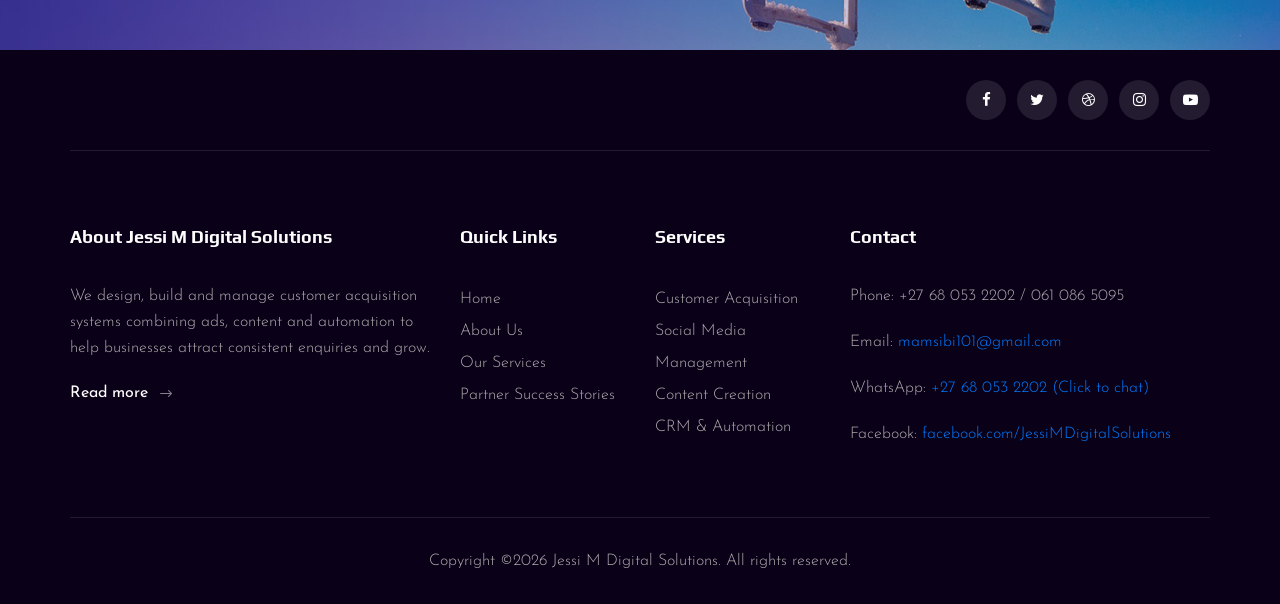
==== commit 19d09914: "info update" ====
--- a/index.html
+++ b/index.html
@@ -134,7 +134,7 @@
                         <span>Trusted by Businesses Worldwide</span>
                         <h2>⭐⭐⭐⭐⭐</h2>
                     </div>
-                    <p>Helping businesses across multiple industries attract more customers and grow through strategic digital marketing and customer acquisition systems.</p>
+                    
                     <div class="partner-logos"> <!-- place client logos here -->
                         <!-- Add partner logos inside img tags -->
                     </div>
@@ -323,7 +323,7 @@
                     <div class="team__item set-bg" data-setbg="img/team/team-1.jpg">
                         <div class="team__item__text">
                             <h4>AMANDA STONE</h4>
-                            <p>Videographer</p>
+                            <p>Growth Specialist</p>
                             <div class="team__item__social">
                                 <a href="#"><i class="fa fa-facebook"></i></a>
                                 <a href="#"><i class="fa fa-twitter"></i></a>
@@ -337,7 +337,7 @@
                     <div class="team__item team__item--second set-bg" data-setbg="img/team/team-2.jpg">
                         <div class="team__item__text">
                             <h4>AMANDA STONE</h4>
-                            <p>Videographer</p>
+                            <p>Growth Specialist</p>
                             <div class="team__item__social">
                                 <a href="#"><i class="fa fa-facebook"></i></a>
                                 <a href="#"><i class="fa fa-twitter"></i></a>
@@ -351,7 +351,7 @@
                     <div class="team__item team__item--third set-bg" data-setbg="img/team/team-3.jpg">
                         <div class="team__item__text">
                             <h4>AMANDA STONE</h4>
-                            <p>Videographer</p>
+                            <p>Growth Specialist</p>
                             <div class="team__item__social">
                                 <a href="#"><i class="fa fa-facebook"></i></a>
                                 <a href="#"><i class="fa fa-twitter"></i></a>
@@ -365,7 +365,7 @@
                     <div class="team__item team__item--four set-bg" data-setbg="img/team/team-4.jpg">
                         <div class="team__item__text">
                             <h4>AMANDA STONE</h4>
-                            <p>Videographer</p>
+                            <p>Growth Specialist</p>
                             <div class="team__item__social">
                                 <a href="#"><i class="fa fa-facebook"></i></a>
                                 <a href="#"><i class="fa fa-twitter"></i></a>
@@ -644,15 +644,7 @@
             <div class="footer__copyright">
                 <div class="row">
                     <div class="col-lg-12 text-center">
-                        <!-- Link back to Colorlib can't be removed. Template is licensed under CC BY 3.0. -->
-                        <p class="footer__copyright__text">Copyright &copy;
-                            <script>
-                                document.write(new Date().getFullYear());
-                            </script>
-                            All rights reserved | This template is made with <i class="fa fa-heart-o"
-                                aria-hidden="true"></i> by <a href="https://colorlib.com" target="_blank">Colorlib</a>
-                        </p>
-                        <!-- Link back to Colorlib can't be removed. Template is licensed under CC BY 3.0. -->
+                        <p class="footer__copyright__text">Copyright &copy;<script>document.write(new Date().getFullYear());</script> Jessi M Digital Solutions. All rights reserved.</p>
                     </div>
                 </div>
             </div>
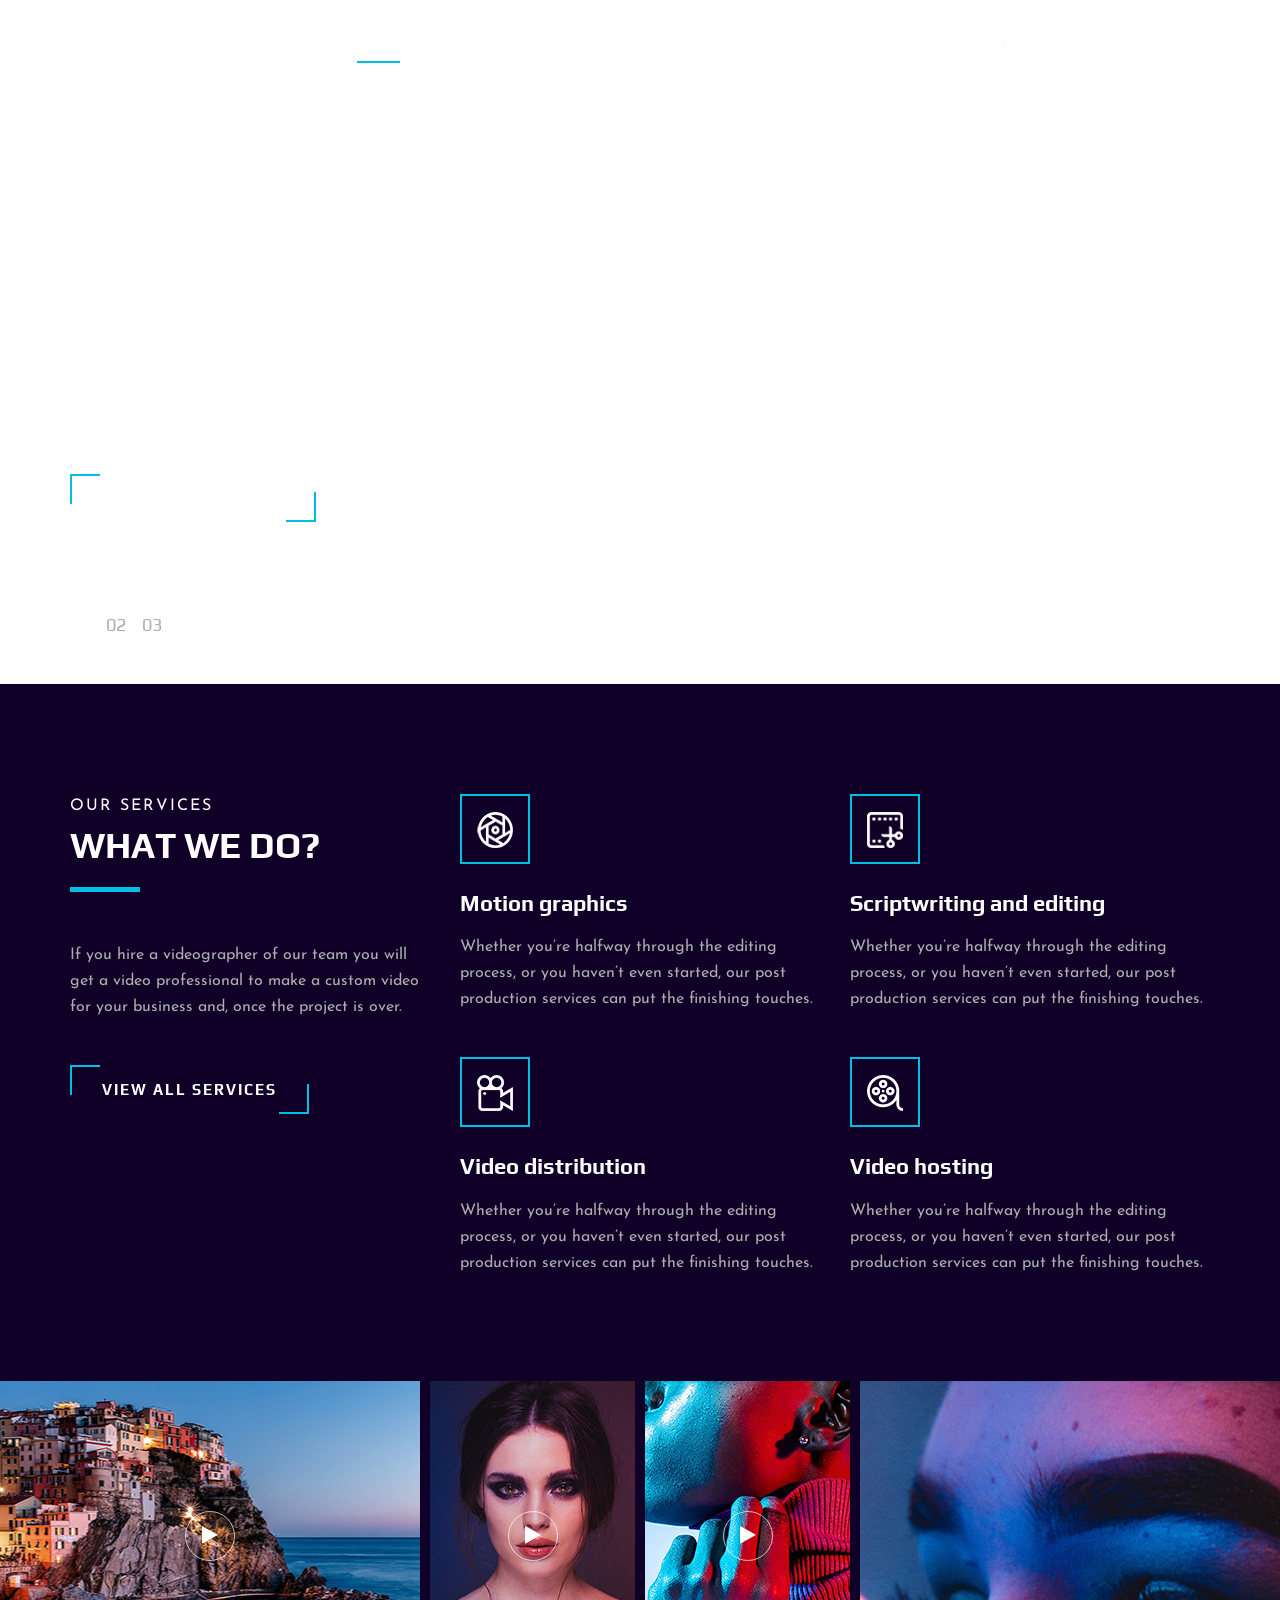
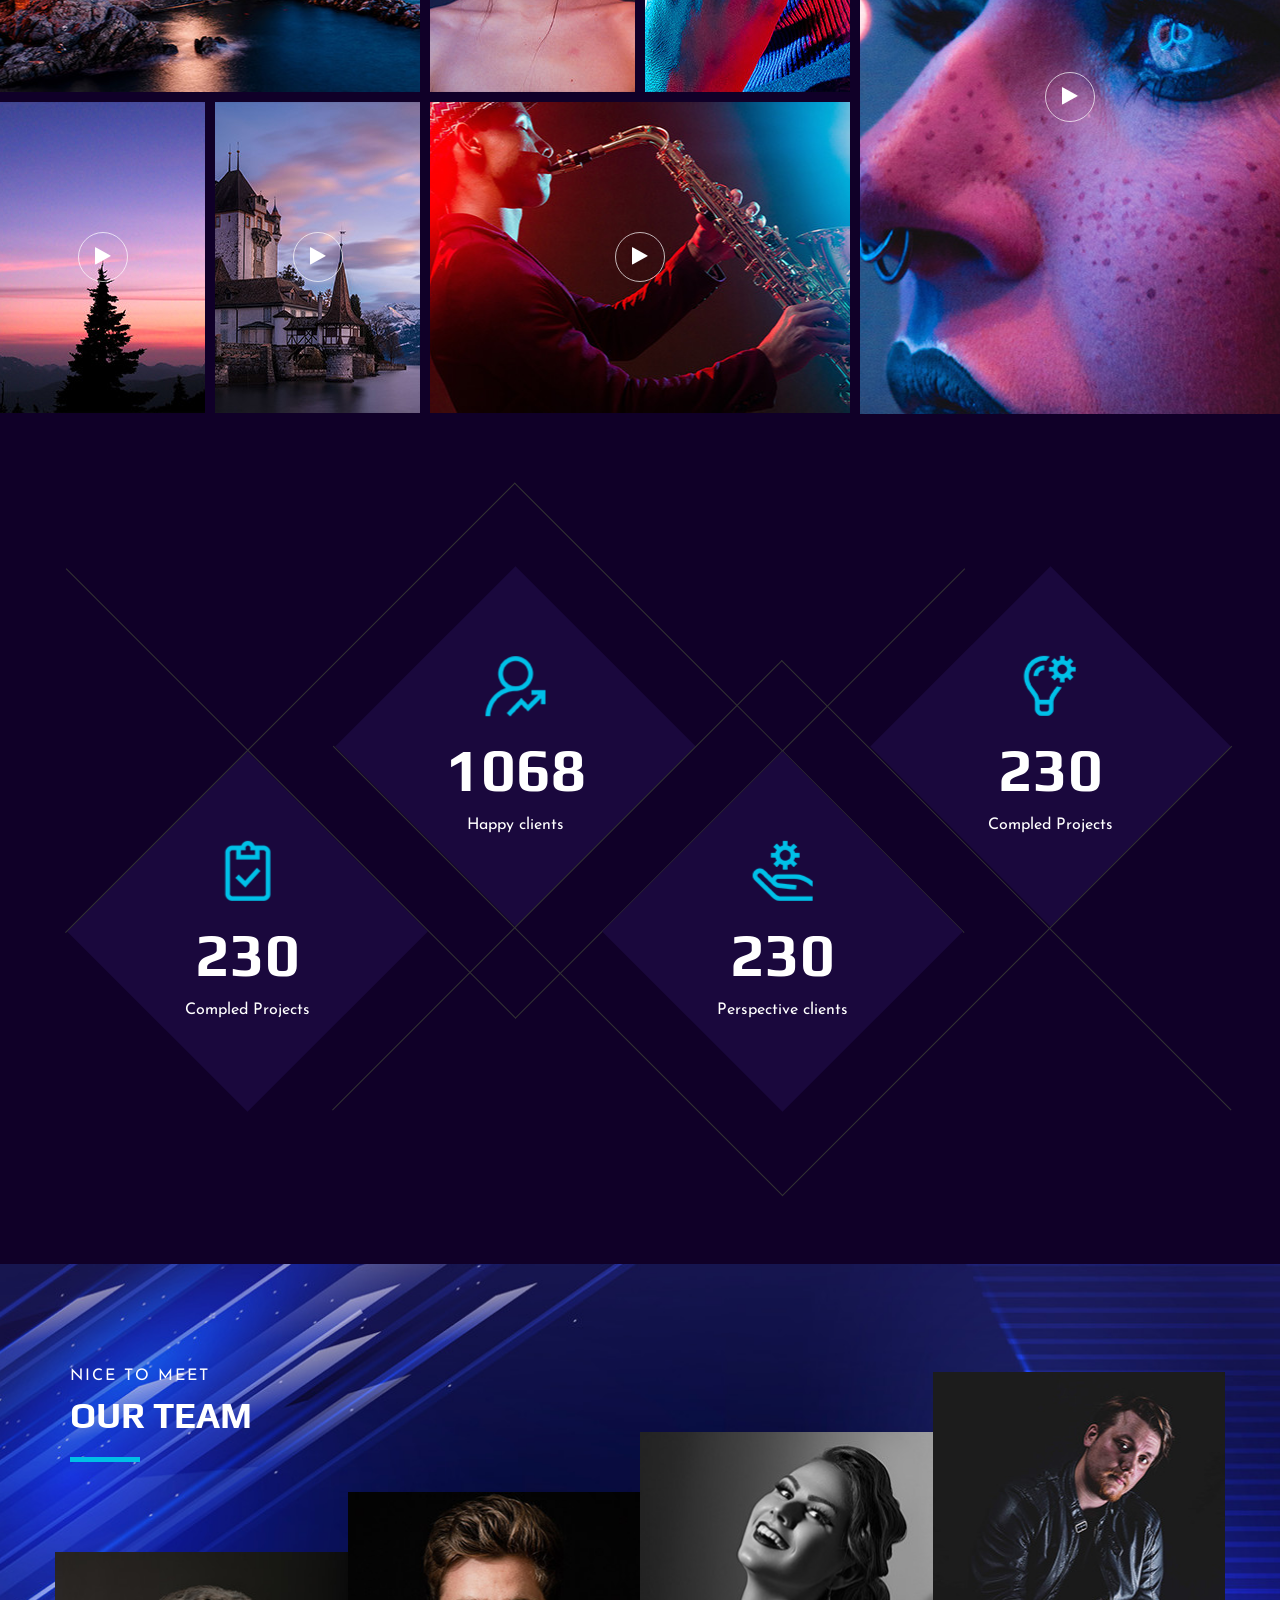
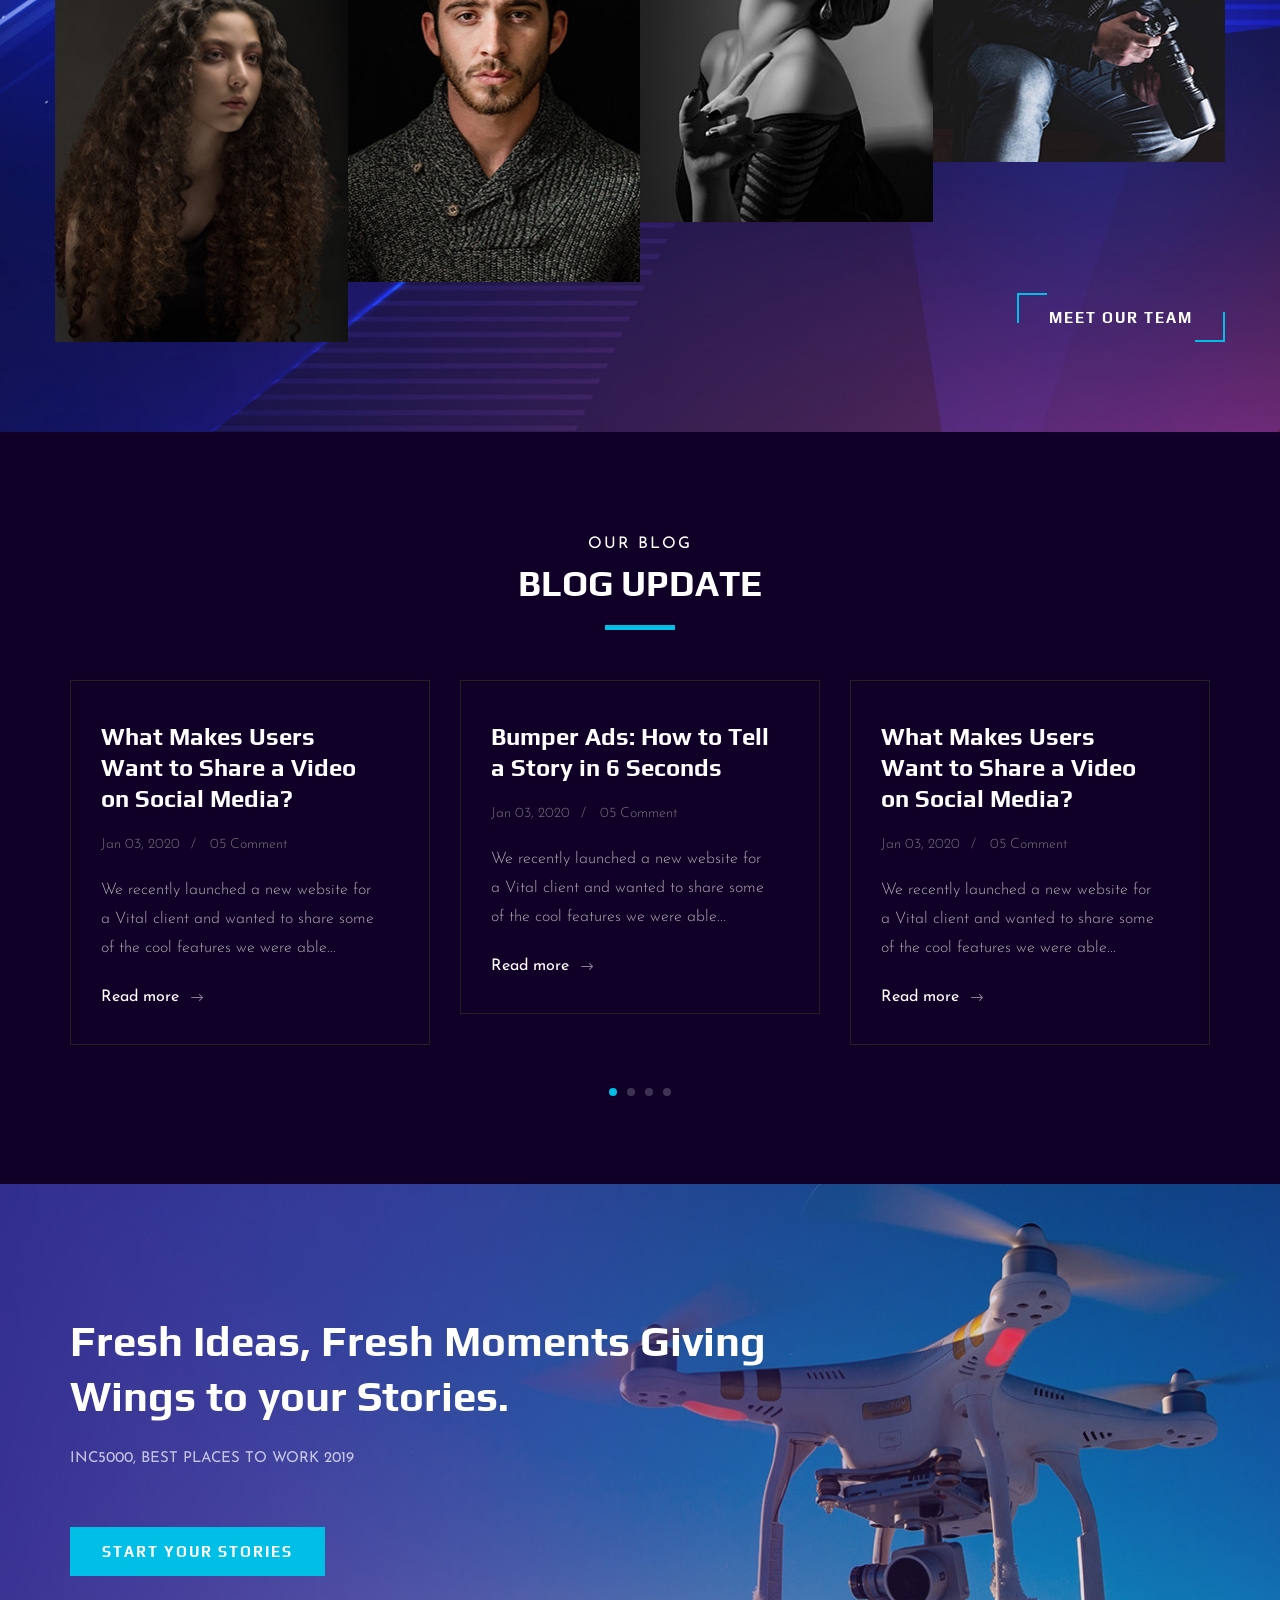
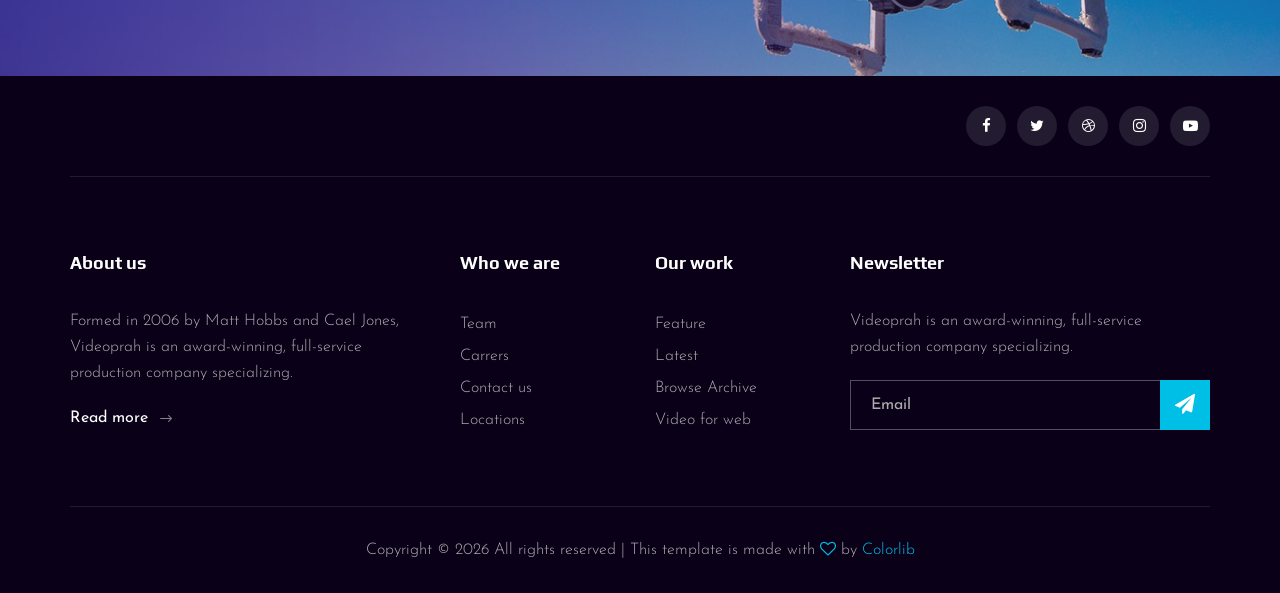
==== commit cd031d2b: "Reset Site Back to Template Site reset" ====
--- a/index.html
+++ b/index.html
@@ -3,11 +3,11 @@
 
 <head>
     <meta charset="UTF-8">
-    <meta name="description" content="Jessi M Digital Solutions — Customer acquisition, Facebook Ads, Google Ads, WhatsApp automation.">
-    <meta name="keywords" content="Digital marketing, customer acquisition, Facebook Ads, Google Ads, WhatsApp, CRM, content creation">
+    <meta name="description" content="Videograph Template">
+    <meta name="keywords" content="Videograph, unica, creative, html">
     <meta name="viewport" content="width=device-width, initial-scale=1.0">
     <meta http-equiv="X-UA-Compatible" content="ie=edge">
-    <title>Jessi M Digital Solutions | Customer Acquisition & Growth</title>
+    <title>Videograph | Template</title>
 
     <!-- Google Font -->
     <link href="https://fonts.googleapis.com/css2?family=Play:wght@400;700&display=swap" rel="stylesheet">
@@ -81,11 +81,9 @@
                     <div class="row">
                         <div class="col-lg-6">
                             <div class="hero__text">
-                                    <span>Attract More Customers • Generate More Enquiries</span>
-                                    <h2>Helping Businesses Attract More Customers & Grow Faster</h2>
-                                    <p>We build powerful customer acquisition systems using Facebook Ads, Instagram, Google, WhatsApp, professional content creation, and smart automation — so you can stop chasing leads and start receiving consistent enquiries while focusing on running your business.</p>
-                                    <a href="contact.html" class="primary-btn">Book Your FREE Customer Growth Assessment</a>
-                                    <a href="#partners" class="primary-btn secondary">View Partner Success Stories</a>
+                                <span>For website and video editing</span>
+                                <h2>Videographer’s Portfolio</h2>
+                                <a href="#" class="primary-btn">See more about us</a>
                             </div>
                         </div>
                     </div>
@@ -96,11 +94,9 @@
                     <div class="row">
                         <div class="col-lg-6">
                             <div class="hero__text">
-                                <span>Attract More Customers • Generate More Enquiries</span>
-                                <h2>Helping Businesses Attract More Customers & Grow Faster</h2>
-                                <p>We build powerful customer acquisition systems using Facebook Ads, Instagram, Google, WhatsApp, professional content creation, and smart automation — so you can stop chasing leads and start receiving consistent enquiries while focusing on running your business.</p>
-                                <a href="contact.html" class="primary-btn">Book Your FREE Customer Growth Assessment</a>
-                                <a href="#partners" class="primary-btn secondary">View Partner Success Stories</a>
+                                <span>For website and video editing</span>
+                                <h2>Videographer’s Portfolio</h2>
+                                <a href="#" class="primary-btn">See more about us</a>
                             </div>
                         </div>
                     </div>
@@ -111,11 +107,9 @@
                     <div class="row">
                         <div class="col-lg-6">
                             <div class="hero__text">
-                                <span>Attract More Customers • Generate More Enquiries</span>
-                                <h2>Helping Businesses Attract More Customers & Grow Faster</h2>
-                                <p>We build powerful customer acquisition systems using Facebook Ads, Instagram, Google, WhatsApp, professional content creation, and smart automation — so you can stop chasing leads and start receiving consistent enquiries while focusing on running your business.</p>
-                                <a href="contact.html" class="primary-btn">Book Your FREE Customer Growth Assessment</a>
-                                <a href="#partners" class="primary-btn secondary">View Partner Success Stories</a>
+                                <span>For website and video editing</span>
+                                <h2>Videographer’s Portfolio</h2>
+                                <a href="#" class="primary-btn">See more about us</a>
                             </div>
                         </div>
                     </div>
@@ -124,25 +118,6 @@
         </div>
     </section>
     <!-- Hero Section End -->
-
-    <!-- Trust Section Begin -->
-    <section class="trust spad" id="partners">
-        <div class="container">
-            <div class="row">
-                <div class="col-lg-12">
-                    <div class="section-title">
-                        <span>Trusted by Businesses Worldwide</span>
-                        <h2>⭐⭐⭐⭐⭐</h2>
-                    </div>
-                    
-                    <div class="partner-logos"> <!-- place client logos here -->
-                        <!-- Add partner logos inside img tags -->
-                    </div>
-                </div>
-            </div>
-        </div>
-    </section>
-    <!-- Trust Section End -->
 
     <!-- Services Section Begin -->
     <section class="services spad">
@@ -152,10 +127,11 @@
                     <div class="services__title">
                         <div class="section-title">
                             <span>Our services</span>
-                            <h2>Everything You Need to Grow Your Business</h2>
-                        </div>
-                        <p>Customer Acquisition • Social Media Management • Content Creation • CRM & Lead Management • Marketing Automation • Strategy & Growth Consulting</p>
-                        <a href="services.html" class="primary-btn">View all services</a>
+                            <h2>What We do?</h2>
+                        </div>
+                        <p>If you hire a videographer of our team you will get a video professional to make a custom
+                            video for your business and, once the project is over.</p>
+                        <a href="#" class="primary-btn">View all services</a>
                     </div>
                 </div>
                 <div class="col-lg-8">
@@ -165,8 +141,9 @@
                                 <div class="services__item__icon">
                                     <img src="img/icons/si-1.png" alt="">
                                 </div>
-                                <h4>Facebook & Instagram Advertising</h4>
-                                <p>High-converting ad campaigns to generate consistent enquiries and reduce wasted ad spend.</p>
+                                <h4>Motion graphics</h4>
+                                <p>Whether you’re halfway through the editing process, or you haven’t even started, our
+                                    post production services can put the finishing touches.</p>
                             </div>
                         </div>
                         <div class="col-lg-6 col-md-6 col-sm-6">
@@ -174,8 +151,9 @@
                                 <div class="services__item__icon">
                                     <img src="img/icons/si-2.png" alt="">
                                 </div>
-                                <h4>Google Ads & Search Campaigns</h4>
-                                <p>Targeted search and display campaigns to capture demand and attract ready-to-buy customers.</p>
+                                <h4>Scriptwriting and editing</h4>
+                                <p>Whether you’re halfway through the editing process, or you haven’t even started, our
+                                    post production services can put the finishing touches.</p>
                             </div>
                         </div>
                         <div class="col-lg-6 col-md-6 col-sm-6">
@@ -183,8 +161,9 @@
                                 <div class="services__item__icon">
                                     <img src="img/icons/si-3.png" alt="">
                                 </div>
-                                <h4>Content Shooting & UGC Creation</h4>
-                                <p>Professional content production and user-generated content to build trust and increase conversions.</p>
+                                <h4>Video distribution</h4>
+                                <p>Whether you’re halfway through the editing process, or you haven’t even started, our
+                                    post production services can put the finishing touches.</p>
                             </div>
                         </div>
                         <div class="col-lg-6 col-md-6 col-sm-6">
@@ -192,8 +171,9 @@
                                 <div class="services__item__icon">
                                     <img src="img/icons/si-4.png" alt="">
                                 </div>
-                                <h4>WhatsApp Lead Generation & Automation</h4>
-                                <p>WhatsApp-first lead capture and automated follow-up systems that keep enquiries organised.</p>
+                                <h4>Video hosting</h4>
+                                <p>Whether you’re halfway through the editing process, or you haven’t even started, our
+                                    post production services can put the finishing touches.</p>
                             </div>
                         </div>
                     </div>
@@ -323,7 +303,7 @@
                     <div class="team__item set-bg" data-setbg="img/team/team-1.jpg">
                         <div class="team__item__text">
                             <h4>AMANDA STONE</h4>
-                            <p>Growth Specialist</p>
+                            <p>Videographer</p>
                             <div class="team__item__social">
                                 <a href="#"><i class="fa fa-facebook"></i></a>
                                 <a href="#"><i class="fa fa-twitter"></i></a>
@@ -337,7 +317,7 @@
                     <div class="team__item team__item--second set-bg" data-setbg="img/team/team-2.jpg">
                         <div class="team__item__text">
                             <h4>AMANDA STONE</h4>
-                            <p>Growth Specialist</p>
+                            <p>Videographer</p>
                             <div class="team__item__social">
                                 <a href="#"><i class="fa fa-facebook"></i></a>
                                 <a href="#"><i class="fa fa-twitter"></i></a>
@@ -351,7 +331,7 @@
                     <div class="team__item team__item--third set-bg" data-setbg="img/team/team-3.jpg">
                         <div class="team__item__text">
                             <h4>AMANDA STONE</h4>
-                            <p>Growth Specialist</p>
+                            <p>Videographer</p>
                             <div class="team__item__social">
                                 <a href="#"><i class="fa fa-facebook"></i></a>
                                 <a href="#"><i class="fa fa-twitter"></i></a>
@@ -365,7 +345,7 @@
                     <div class="team__item team__item--four set-bg" data-setbg="img/team/team-4.jpg">
                         <div class="team__item__text">
                             <h4>AMANDA STONE</h4>
-                            <p>Growth Specialist</p>
+                            <p>Videographer</p>
                             <div class="team__item__social">
                                 <a href="#"><i class="fa fa-facebook"></i></a>
                                 <a href="#"><i class="fa fa-twitter"></i></a>
@@ -489,88 +469,14 @@
     <!-- Latest Blog Section End -->
 
     <!-- Call To Action Section Begin -->
-    <!-- Partner Success Stories Begin -->
-    <section class="partners spad" id="success-stories">
-        <div class="container">
-            <div class="section-title">
-                <span>Real Businesses. Real Results.</span>
-                <h2>Partner Success Stories</h2>
-            </div>
-            <div class="row">
-                <div class="col-lg-4">
-                    <div class="story">
-                        <h4>Business Name — Industry</h4>
-                        <p><strong>Challenge:</strong> Brief description of the client's challenge.</p>
-                        <p><strong>Our Solution:</strong> Short summary of the campaigns and systems we built.</p>
-                        <p><strong>Results:</strong> Example: +120% enquiries in 8 weeks, 35% lower CPL.</p>
-                        <p><em>"Client testimonial goes here."</em></p>
-                    </div>
-                </div>
-                <div class="col-lg-4">
-                    <div class="story">
-                        <h4>Business Name — Industry</h4>
-                        <p><strong>Challenge:</strong> Brief description of the client's challenge.</p>
-                        <p><strong>Our Solution:</strong> Short summary of the campaigns and systems we built.</p>
-                        <p><strong>Results:</strong> Example: +80% enquiries, increased booked jobs by 40%.</p>
-                        <p><em>"Client testimonial goes here."</em></p>
-                    </div>
-                </div>
-                <div class="col-lg-4">
-                    <div class="story">
-                        <h4>Business Name — Industry</h4>
-                        <p><strong>Challenge:</strong> Brief description of the client's challenge.</p>
-                        <p><strong>Our Solution:</strong> Short summary of the campaigns and systems we built.</p>
-                        <p><strong>Results:</strong> Example: 3x return on ad spend within 12 weeks.</p>
-                        <p><em>"Client testimonial goes here."</em></p>
-                    </div>
-                </div>
-            </div>
-        </div>
-    </section>
-    <!-- Partner Success Stories End -->
-
-    <!-- FAQ Section Begin -->
-    <section class="faq spad" id="faq">
-        <div class="container">
-            <div class="section-title">
-                <span>Frequently Asked Questions</span>
-                <h2>FAQs</h2>
-            </div>
-            <div class="row">
-                <div class="col-lg-12">
-                    <div class="faq__item">
-                        <h5>How long before I start seeing results?</h5>
-                        <p>Many clients begin receiving enquiries within the first few weeks, though timelines vary depending on your industry, competition, and advertising budget.</p>
-                    </div>
-                    <div class="faq__item">
-                        <h5>Do you guarantee sales?</h5>
-                        <p>We focus on generating qualified enquiries. We cannot guarantee sales as factors like your pricing, product quality, and sales process are outside our control.</p>
-                    </div>
-                    <div class="faq__item">
-                        <h5>Do I need a website?</h5>
-                        <p>Not necessarily. We can generate leads through WhatsApp, Meta Instant Forms, or dedicated landing pages.</p>
-                    </div>
-                    <div class="faq__item">
-                        <h5>Is advertising spend included?</h5>
-                        <p>No. Your advertising budget is paid directly to Facebook or Google for full transparency and control.</p>
-                    </div>
-                    <div class="faq__item">
-                        <h5>Do you work with businesses internationally?</h5>
-                        <p>Yes. We work remotely with businesses worldwide and support clients via online meetings, phone, email, and WhatsApp.</p>
-                    </div>
-                </div>
-            </div>
-        </div>
-    </section>
-    <!-- FAQ Section End -->
     <section class="callto spad set-bg" data-setbg="img/callto-bg.jpg">
         <div class="container">
             <div class="row">
-                <div class="col-lg-12 text-center">
+                <div class="col-lg-8">
                     <div class="callto__text">
-                        <h2>Ready to Attract More Customers?</h2>
-                        <p>Book your FREE Customer Growth Assessment today and discover practical opportunities to grow your business.</p>
-                        <a href="contact.html" class="primary-btn">Book My FREE Assessment</a>
+                        <h2>Fresh Ideas, Fresh Moments Giving Wings to your Stories.</h2>
+                        <p>INC5000, Best places to work 2019</p>
+                        <a href="#">Start your stories</a>
                     </div>
                 </div>
             </div>
@@ -603,40 +509,42 @@
                 <div class="row">
                     <div class="col-lg-4 col-md-6 col-sm-6">
                         <div class="footer__option__item">
-                            <h5>About Jessi M Digital Solutions</h5>
-                            <p>We design, build and manage customer acquisition systems combining ads, content and automation to help businesses attract consistent enquiries and grow.</p>
-                            <a href="about.html" class="read__more">Read more <span class="arrow_right"></span></a>
+                            <h5>About us</h5>
+                            <p>Formed in 2006 by Matt Hobbs and Cael Jones, Videoprah is an award-winning, full-service
+                                production company specializing.</p>
+                            <a href="#" class="read__more">Read more <span class="arrow_right"></span></a>
                         </div>
                     </div>
                     <div class="col-lg-2 col-md-3 col-sm-3">
                         <div class="footer__option__item">
-                            <h5>Quick Links</h5>
-                            <ul>
-                                <li><a href="index.html">Home</a></li>
-                                <li><a href="about.html">About Us</a></li>
-                                <li><a href="services.html">Our Services</a></li>
-                                <li><a href="#partners">Partner Success Stories</a></li>
+                            <h5>Who we are</h5>
+                            <ul>
+                                <li><a href="#">Team</a></li>
+                                <li><a href="#">Carrers</a></li>
+                                <li><a href="#">Contact us</a></li>
+                                <li><a href="#">Locations</a></li>
                             </ul>
                         </div>
                     </div>
                     <div class="col-lg-2 col-md-3 col-sm-3">
                         <div class="footer__option__item">
-                            <h5>Services</h5>
-                            <ul>
-                                <li><a href="services.html">Customer Acquisition</a></li>
-                                <li><a href="services.html">Social Media Management</a></li>
-                                <li><a href="services.html">Content Creation</a></li>
-                                <li><a href="services.html">CRM & Automation</a></li>
+                            <h5>Our work</h5>
+                            <ul>
+                                <li><a href="#">Feature</a></li>
+                                <li><a href="#">Latest</a></li>
+                                <li><a href="#">Browse Archive</a></li>
+                                <li><a href="#">Video for web</a></li>
                             </ul>
                         </div>
                     </div>
                     <div class="col-lg-4 col-md-12">
                         <div class="footer__option__item">
-                            <h5>Contact</h5>
-                            <p>Phone: +27 68 053 2202 / 061 086 5095</p>
-                            <p>Email: <a href="mailto:mamsibi101@gmail.com">mamsibi101@gmail.com</a></p>
-                            <p>WhatsApp: <a href="https://wa.me/27680532202">+27 68 053 2202 (Click to chat)</a></p>
-                            <p>Facebook: <a href="https://facebook.com/JessiMDigitalSolutions">facebook.com/JessiMDigitalSolutions</a></p>
+                            <h5>Newsletter</h5>
+                            <p>Videoprah is an award-winning, full-service production company specializing.</p>
+                            <form action="#">
+                                <input type="text" placeholder="Email">
+                                <button type="submit"><i class="fa fa-send"></i></button>
+                            </form>
                         </div>
                     </div>
                 </div>
@@ -644,7 +552,15 @@
             <div class="footer__copyright">
                 <div class="row">
                     <div class="col-lg-12 text-center">
-                        <p class="footer__copyright__text">Copyright &copy;<script>document.write(new Date().getFullYear());</script> Jessi M Digital Solutions. All rights reserved.</p>
+                        <!-- Link back to Colorlib can't be removed. Template is licensed under CC BY 3.0. -->
+                        <p class="footer__copyright__text">Copyright &copy;
+                            <script>
+                                document.write(new Date().getFullYear());
+                            </script>
+                            All rights reserved | This template is made with <i class="fa fa-heart-o"
+                                aria-hidden="true"></i> by <a href="https://colorlib.com" target="_blank">Colorlib</a>
+                        </p>
+                        <!-- Link back to Colorlib can't be removed. Template is licensed under CC BY 3.0. -->
                     </div>
                 </div>
             </div>
--- a/css/style.css
+++ b/css/style.css
@@ -1,8 +1,10 @@
 /******************************************************************
-  Template Name: Videograph (theme)
-  Description: Customised for Jessi M Digital Solutions
-  Author: Jessi M Digital Solutions
+  Template Name: Dreams
+  Description: Dreams wedding template
+  Author: Colorib
+  Author URI: https://colorlib.com/
   Version: 1.0
+  Created: Colorib
 ******************************************************************/
 /*------------------------------------------------------------------
 [Table of contents]
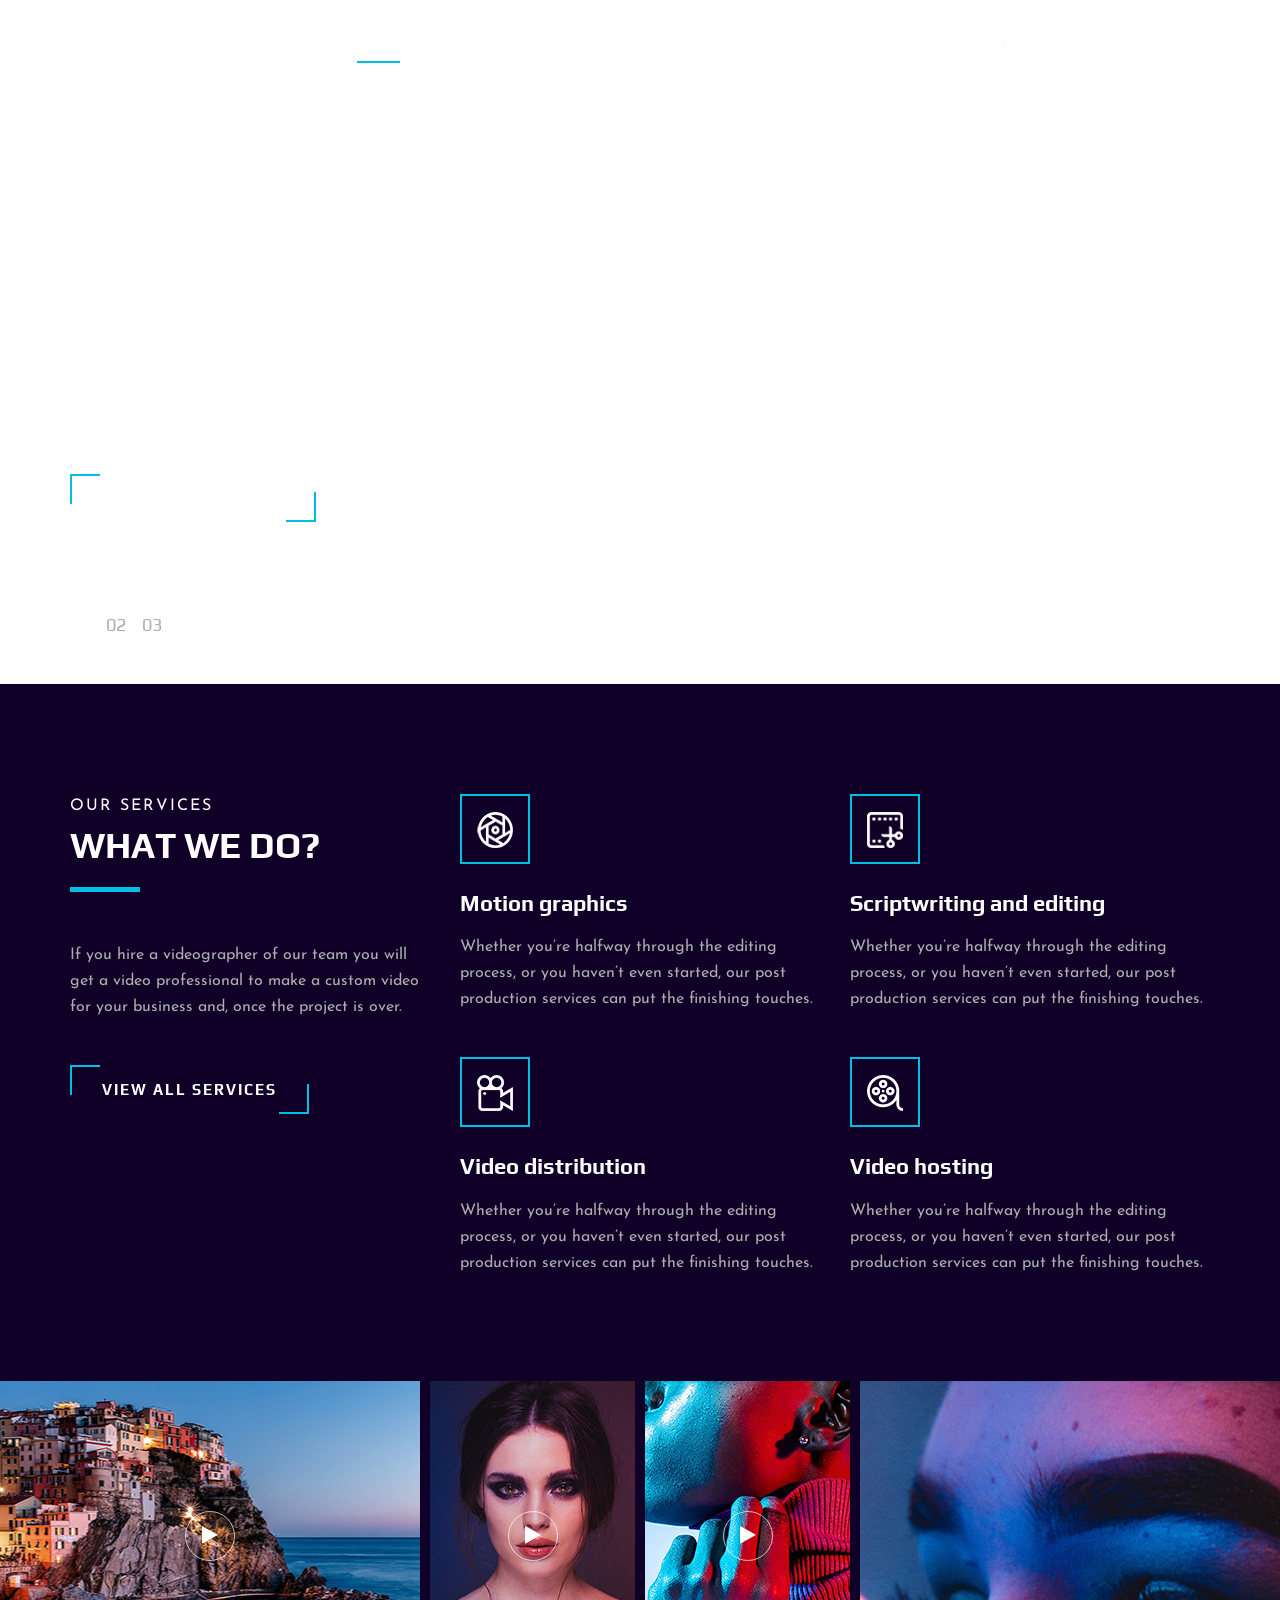
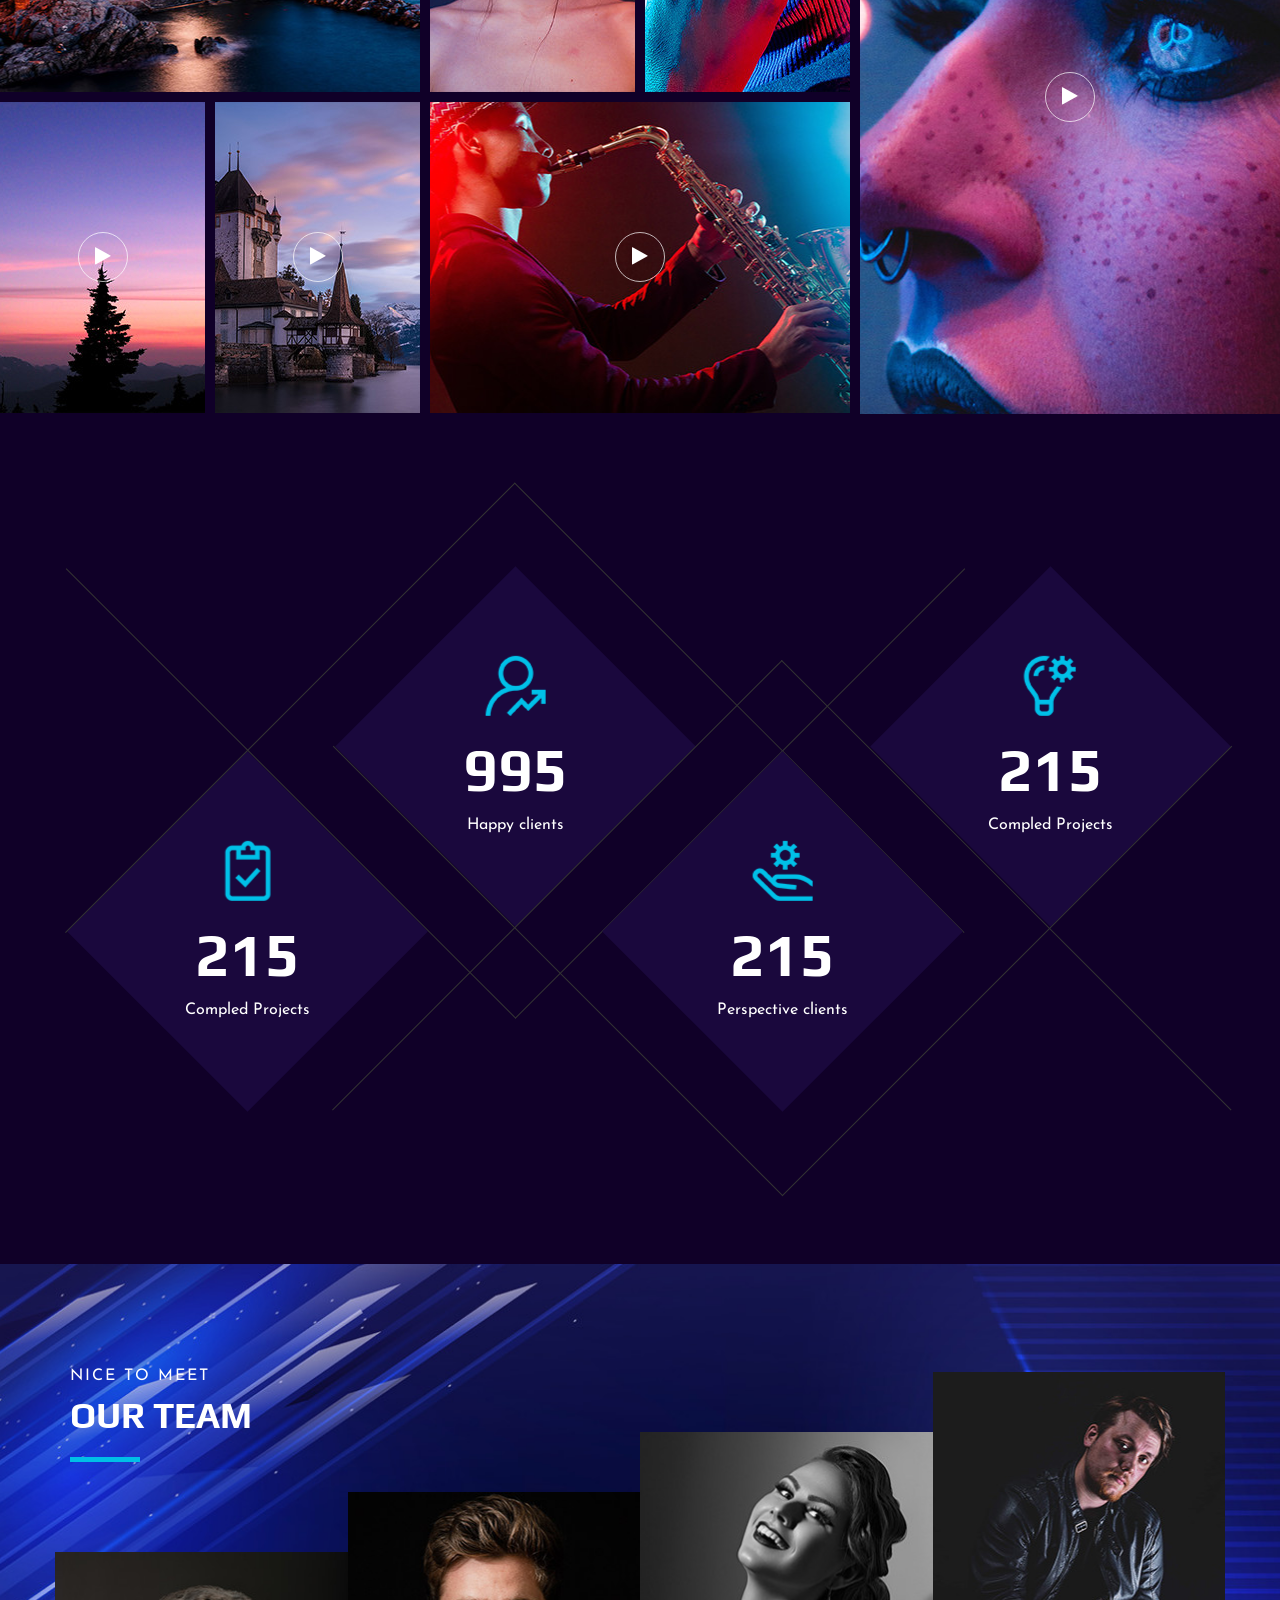
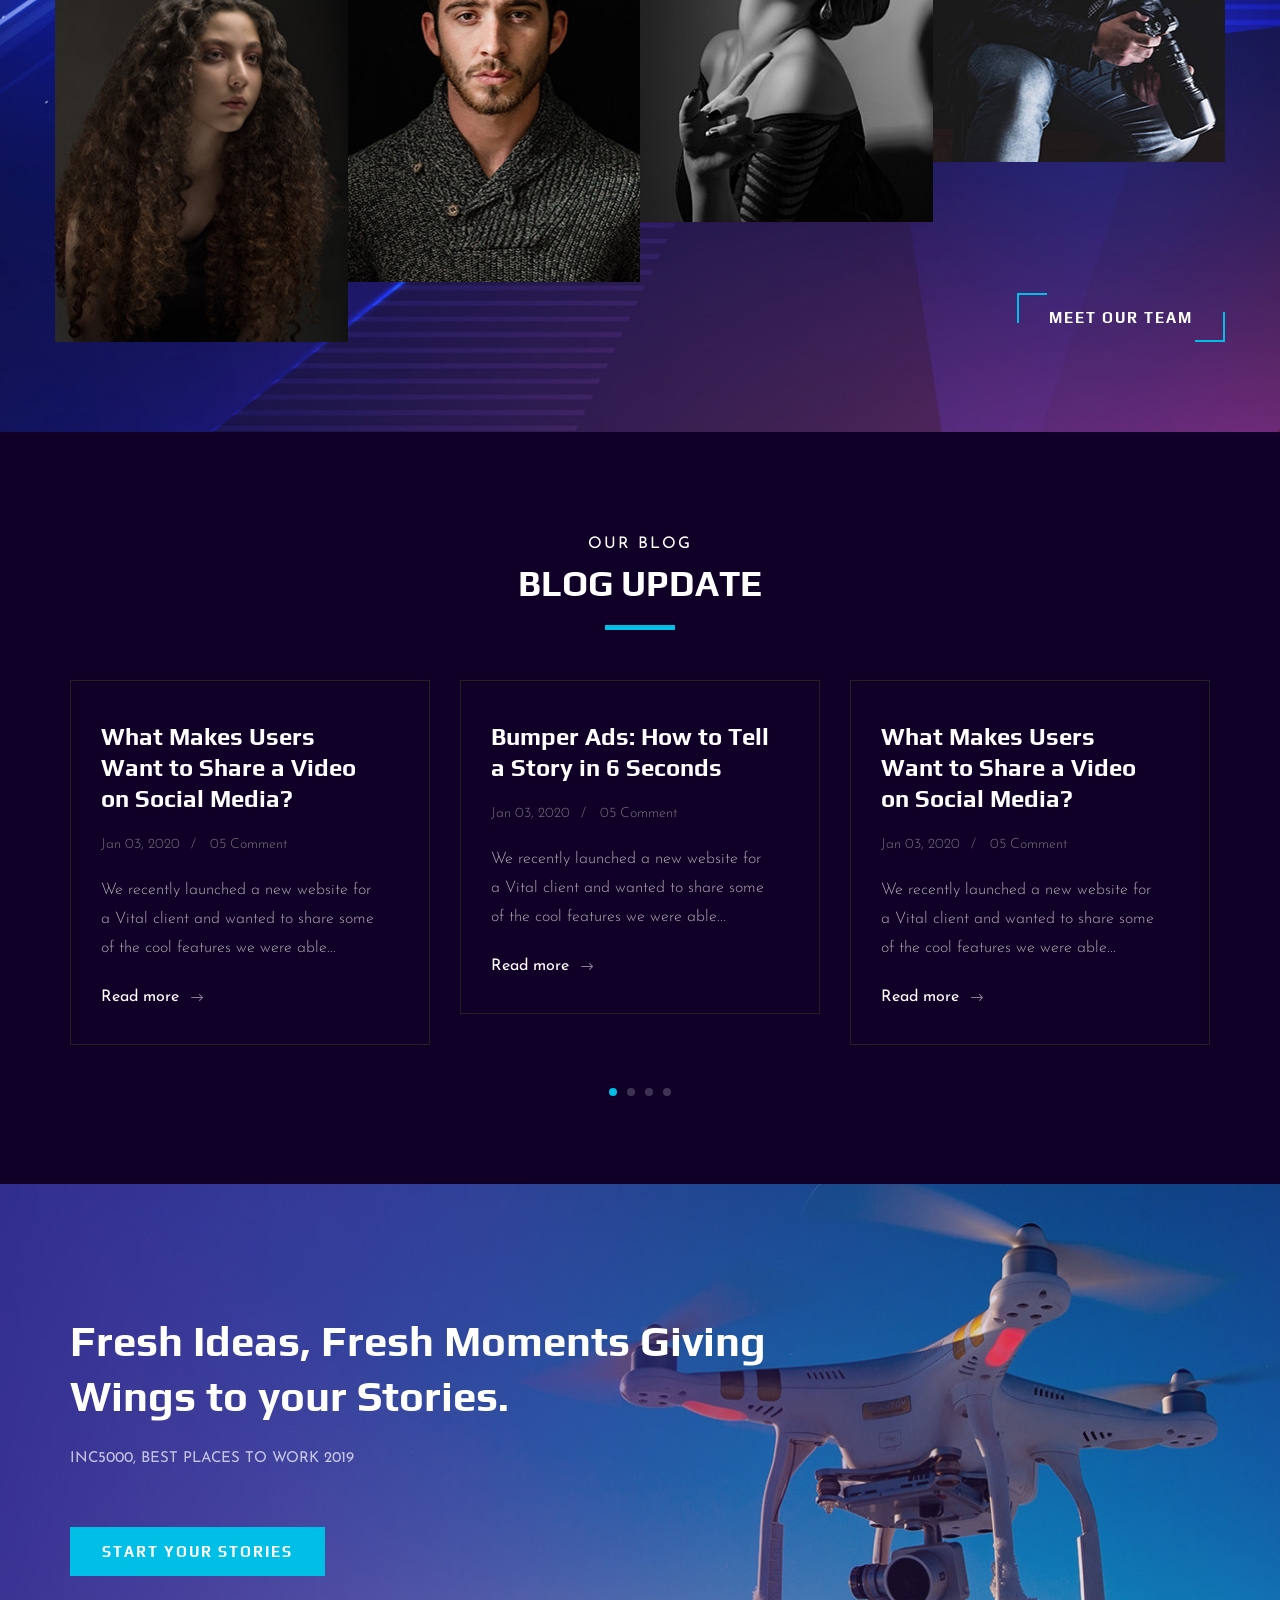
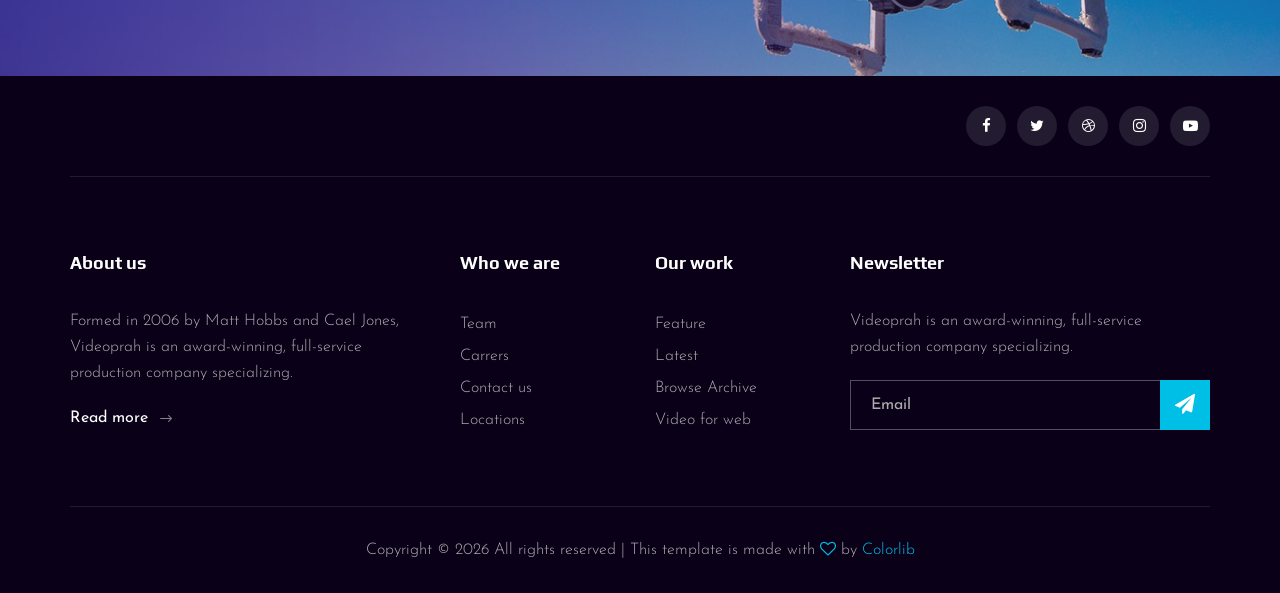
==== commit f7b28a61: "update index.html NAME UPDATE" ====
--- a/index.html
+++ b/index.html
@@ -7,7 +7,7 @@
     <meta name="keywords" content="Videograph, unica, creative, html">
     <meta name="viewport" content="width=device-width, initial-scale=1.0">
     <meta http-equiv="X-UA-Compatible" content="ie=edge">
-    <title>Videograph | Template</title>
+    <title>Jessi-M-Digital-Solutions</title>
 
     <!-- Google Font -->
     <link href="https://fonts.googleapis.com/css2?family=Play:wght@400;700&display=swap" rel="stylesheet">
@@ -82,7 +82,7 @@
                         <div class="col-lg-6">
                             <div class="hero__text">
                                 <span>For website and video editing</span>
-                                <h2>Videographer’s Portfolio</h2>
+                                <h2>Jessi-M’s Portfolio</h2>
                                 <a href="#" class="primary-btn">See more about us</a>
                             </div>
                         </div>
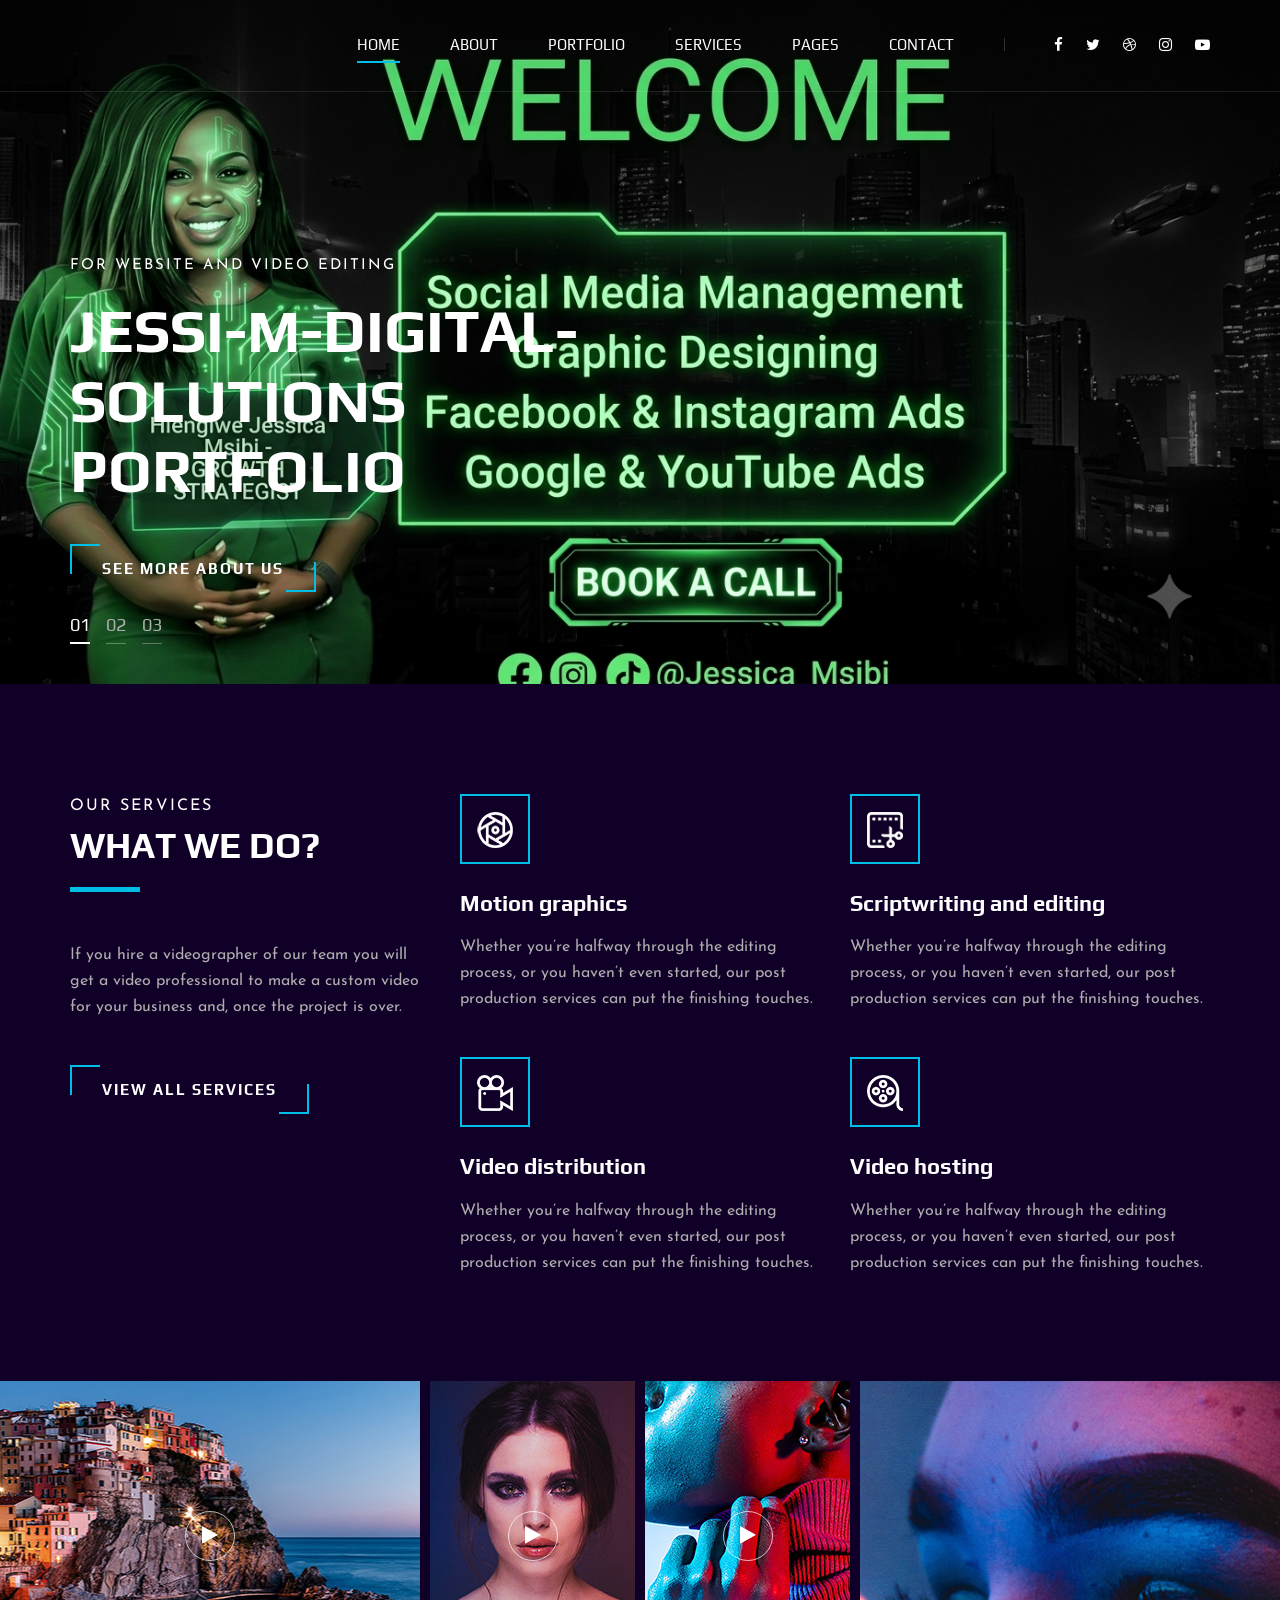
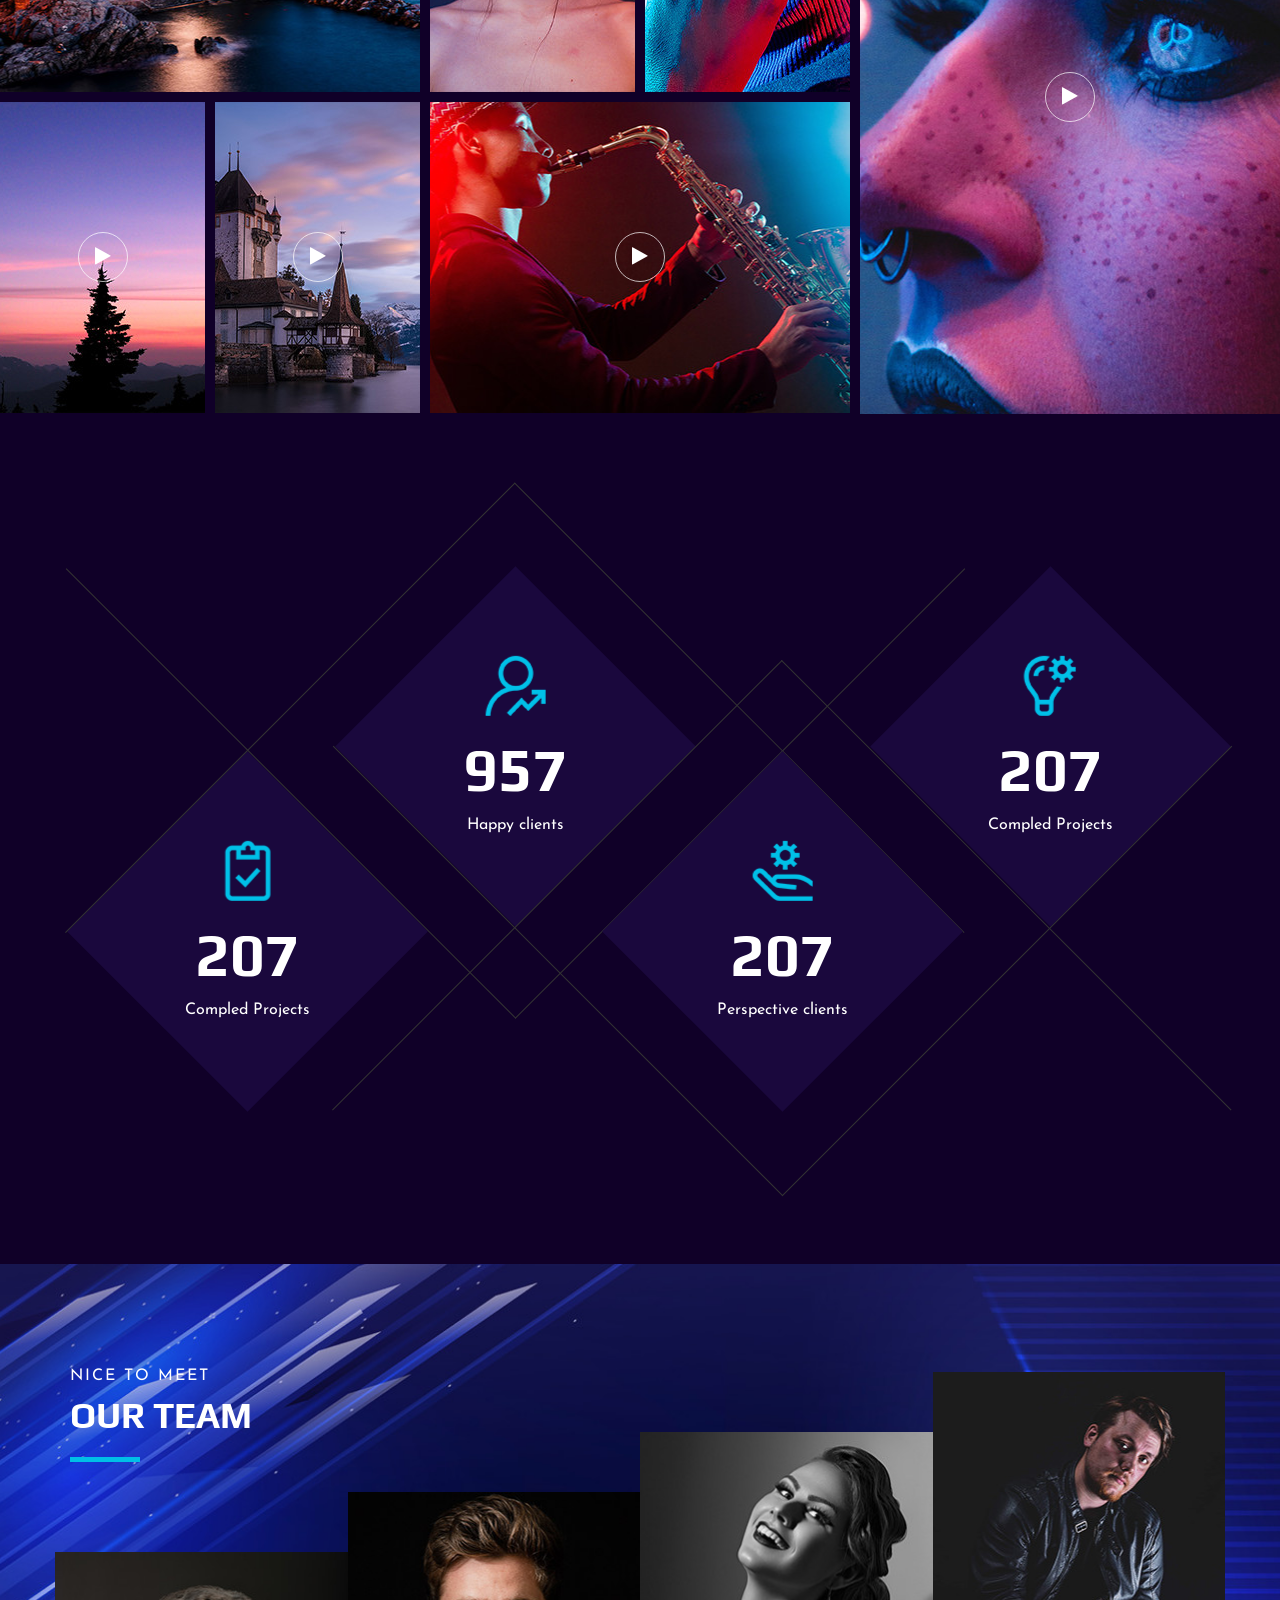
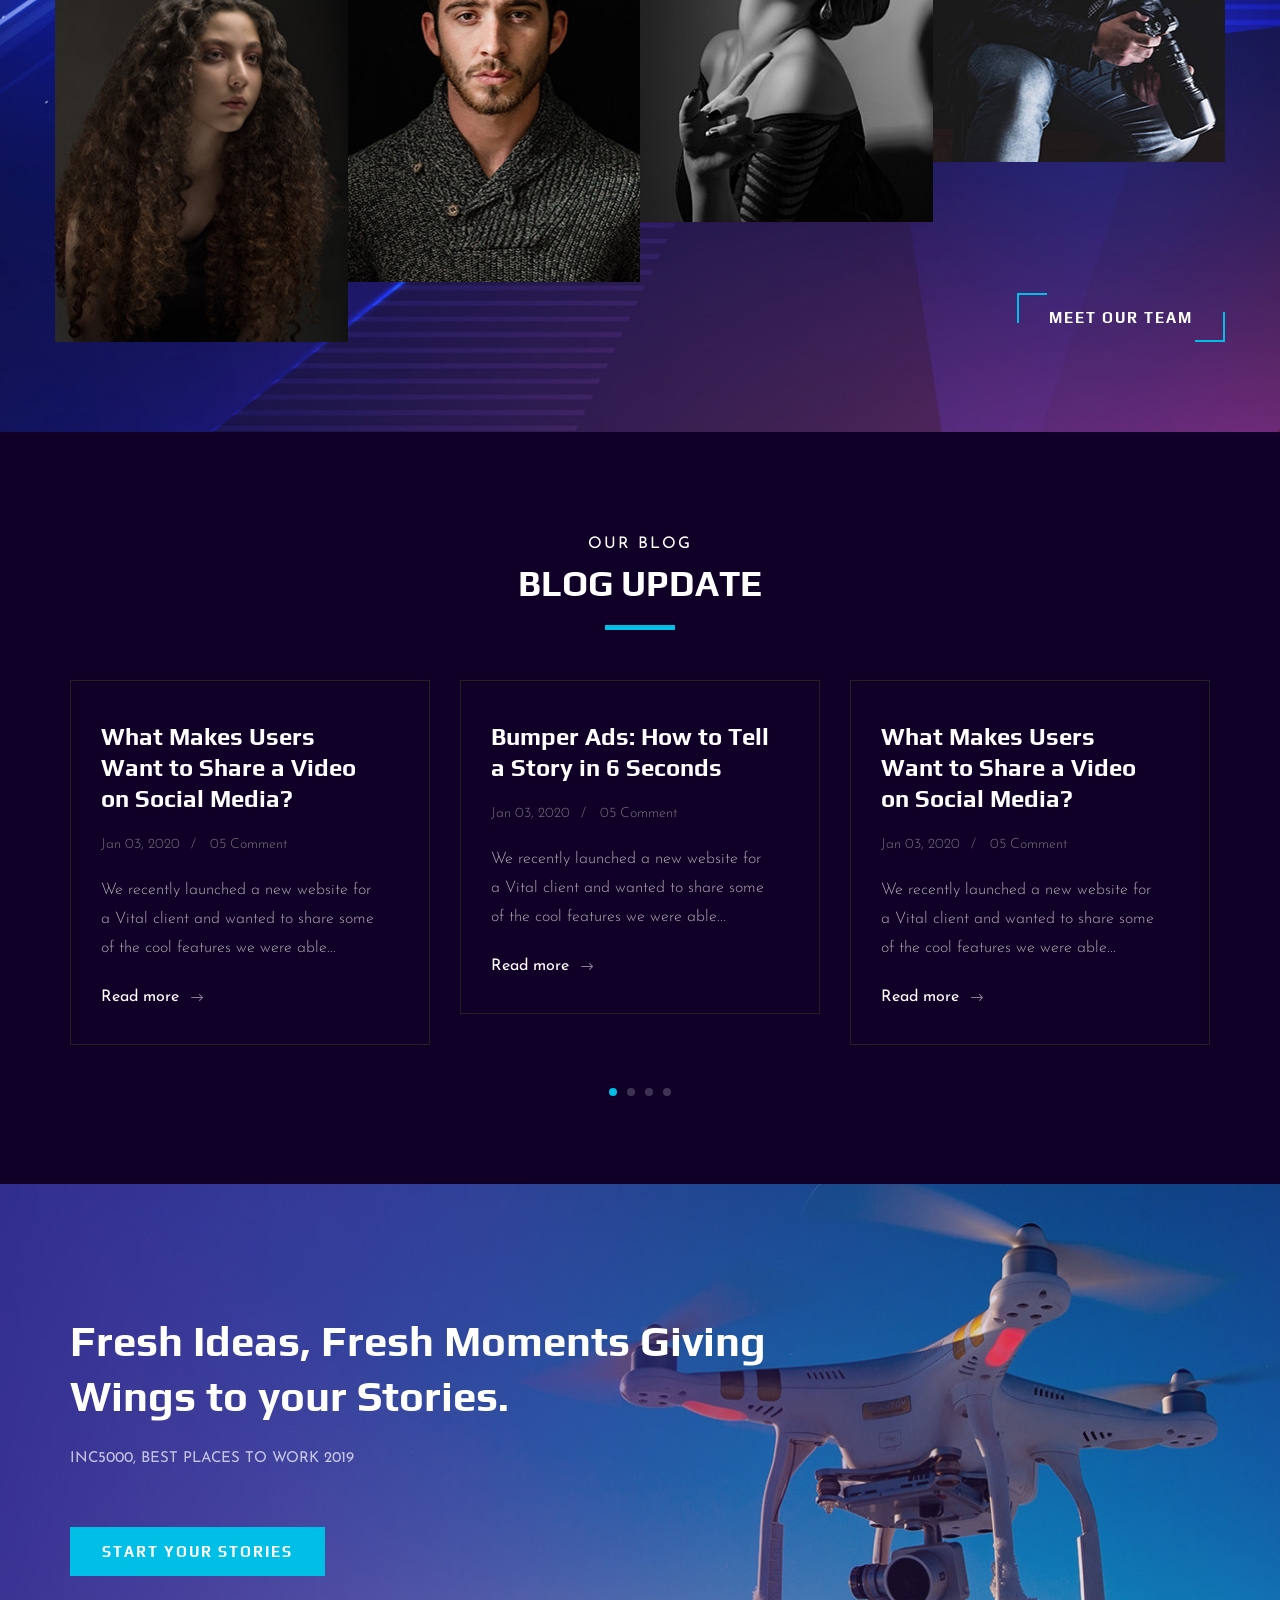
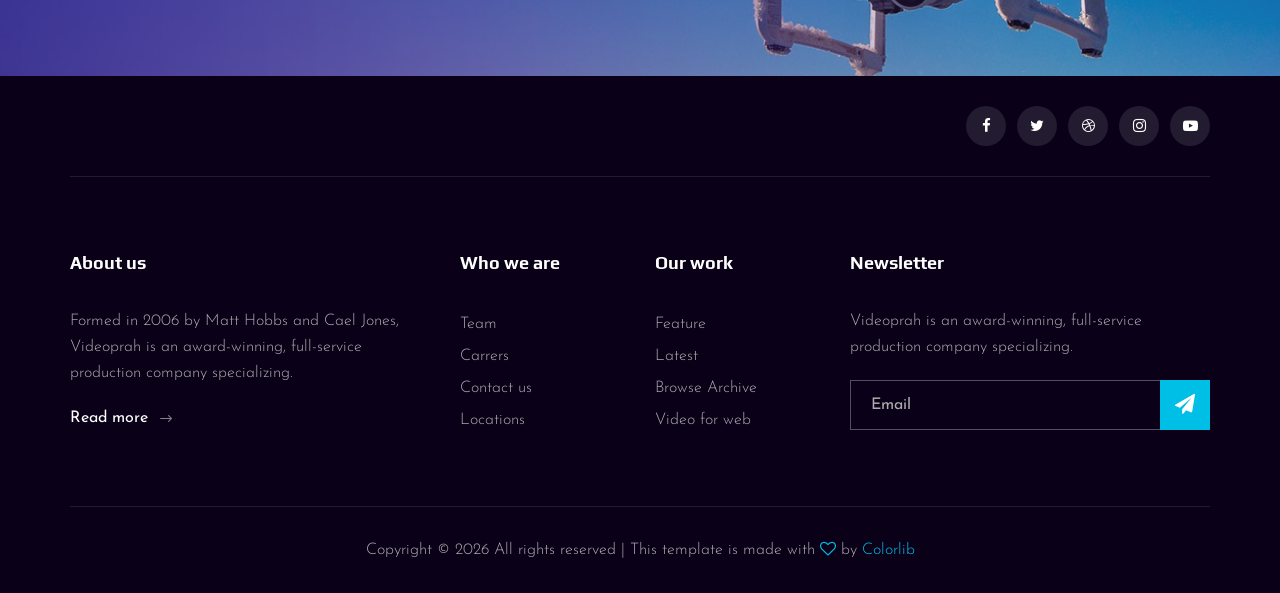
==== commit b367bb65: "Banner update" ====
--- a/index.html
+++ b/index.html
@@ -82,7 +82,7 @@
                         <div class="col-lg-6">
                             <div class="hero__text">
                                 <span>For website and video editing</span>
-                                <h2>Jessi-M’s Portfolio</h2>
+                                <h2>Jessi-M-Digital-Solutions Portfolio</h2>
                                 <a href="#" class="primary-btn">See more about us</a>
                             </div>
                         </div>
@@ -95,7 +95,7 @@
                         <div class="col-lg-6">
                             <div class="hero__text">
                                 <span>For website and video editing</span>
-                                <h2>Videographer’s Portfolio</h2>
+                                <h2>Jessi-M-Digital-Solutions Portfolio</h2>
                                 <a href="#" class="primary-btn">See more about us</a>
                             </div>
                         </div>
@@ -108,7 +108,7 @@
                         <div class="col-lg-6">
                             <div class="hero__text">
                                 <span>For website and video editing</span>
-                                <h2>Videographer’s Portfolio</h2>
+                                <h2>Jessi-M-Digital-Solutions Portfolio</h2>
                                 <a href="#" class="primary-btn">See more about us</a>
                             </div>
                         </div>
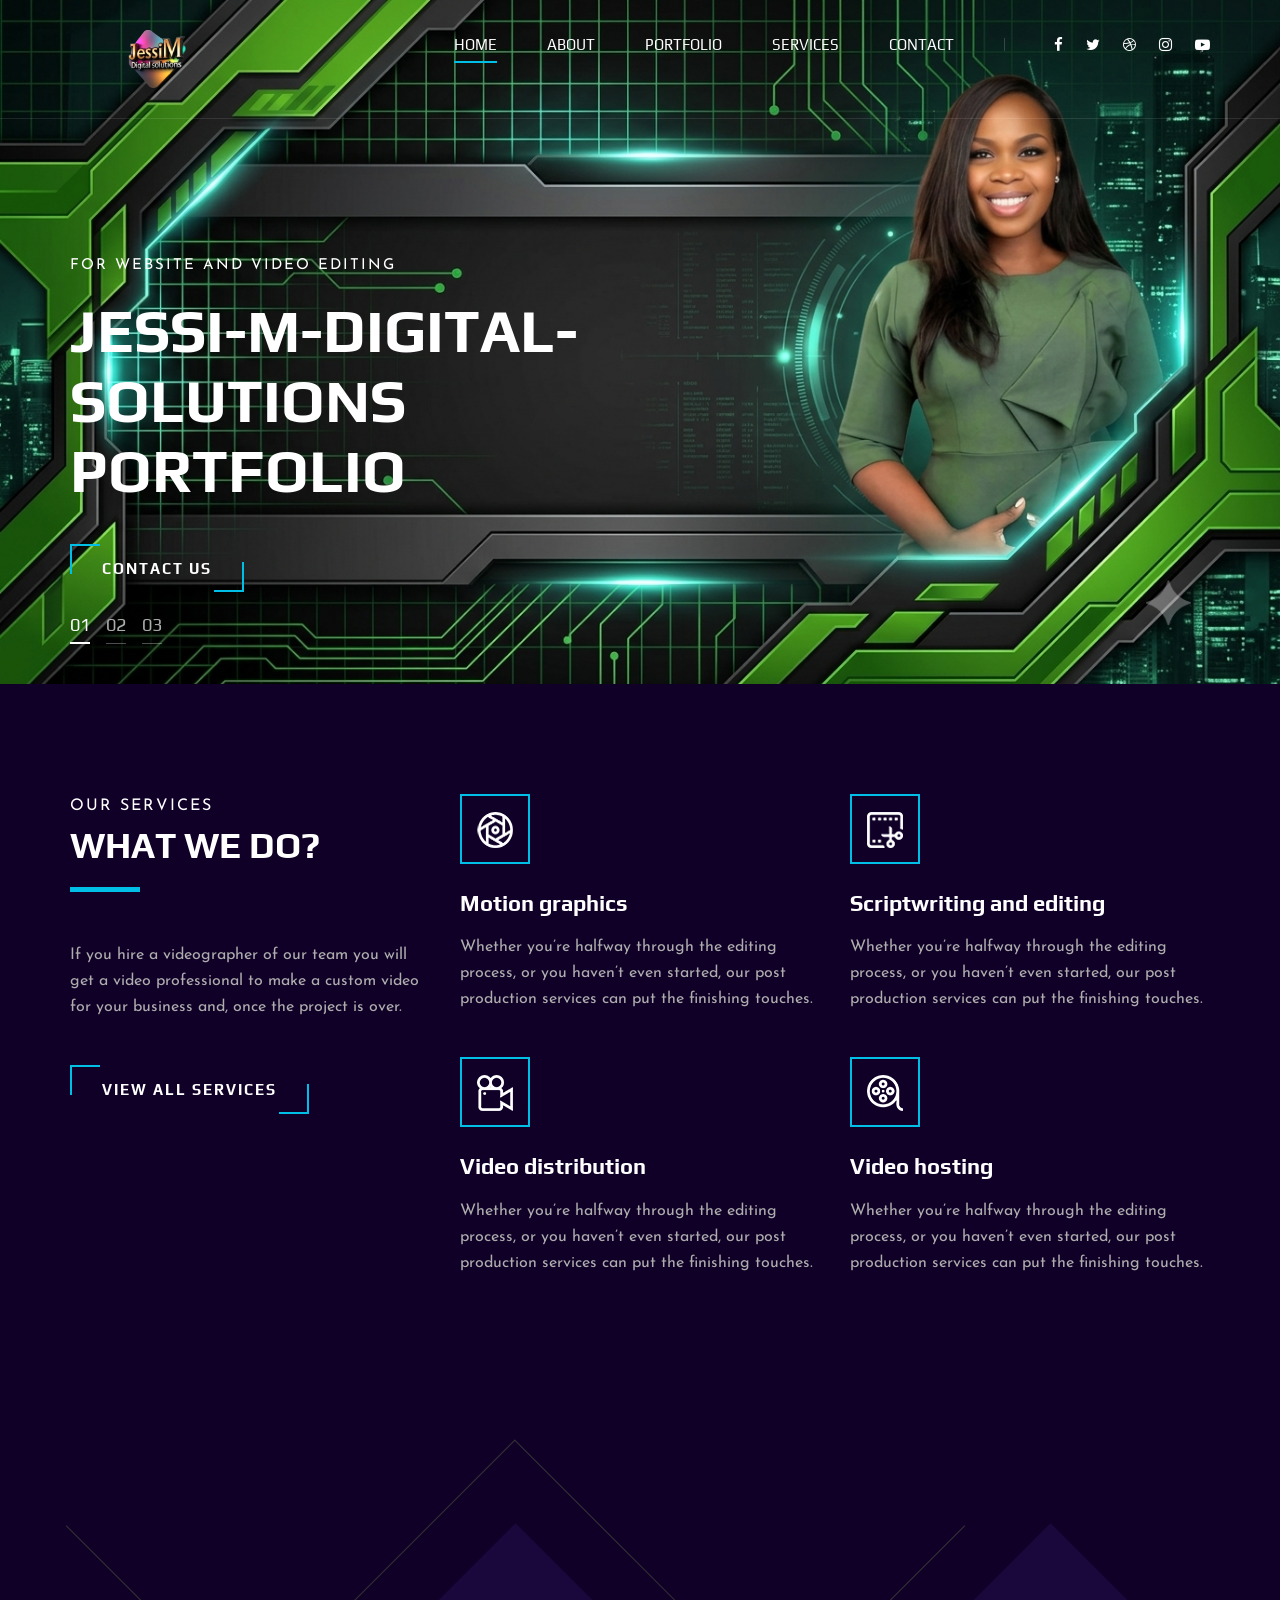
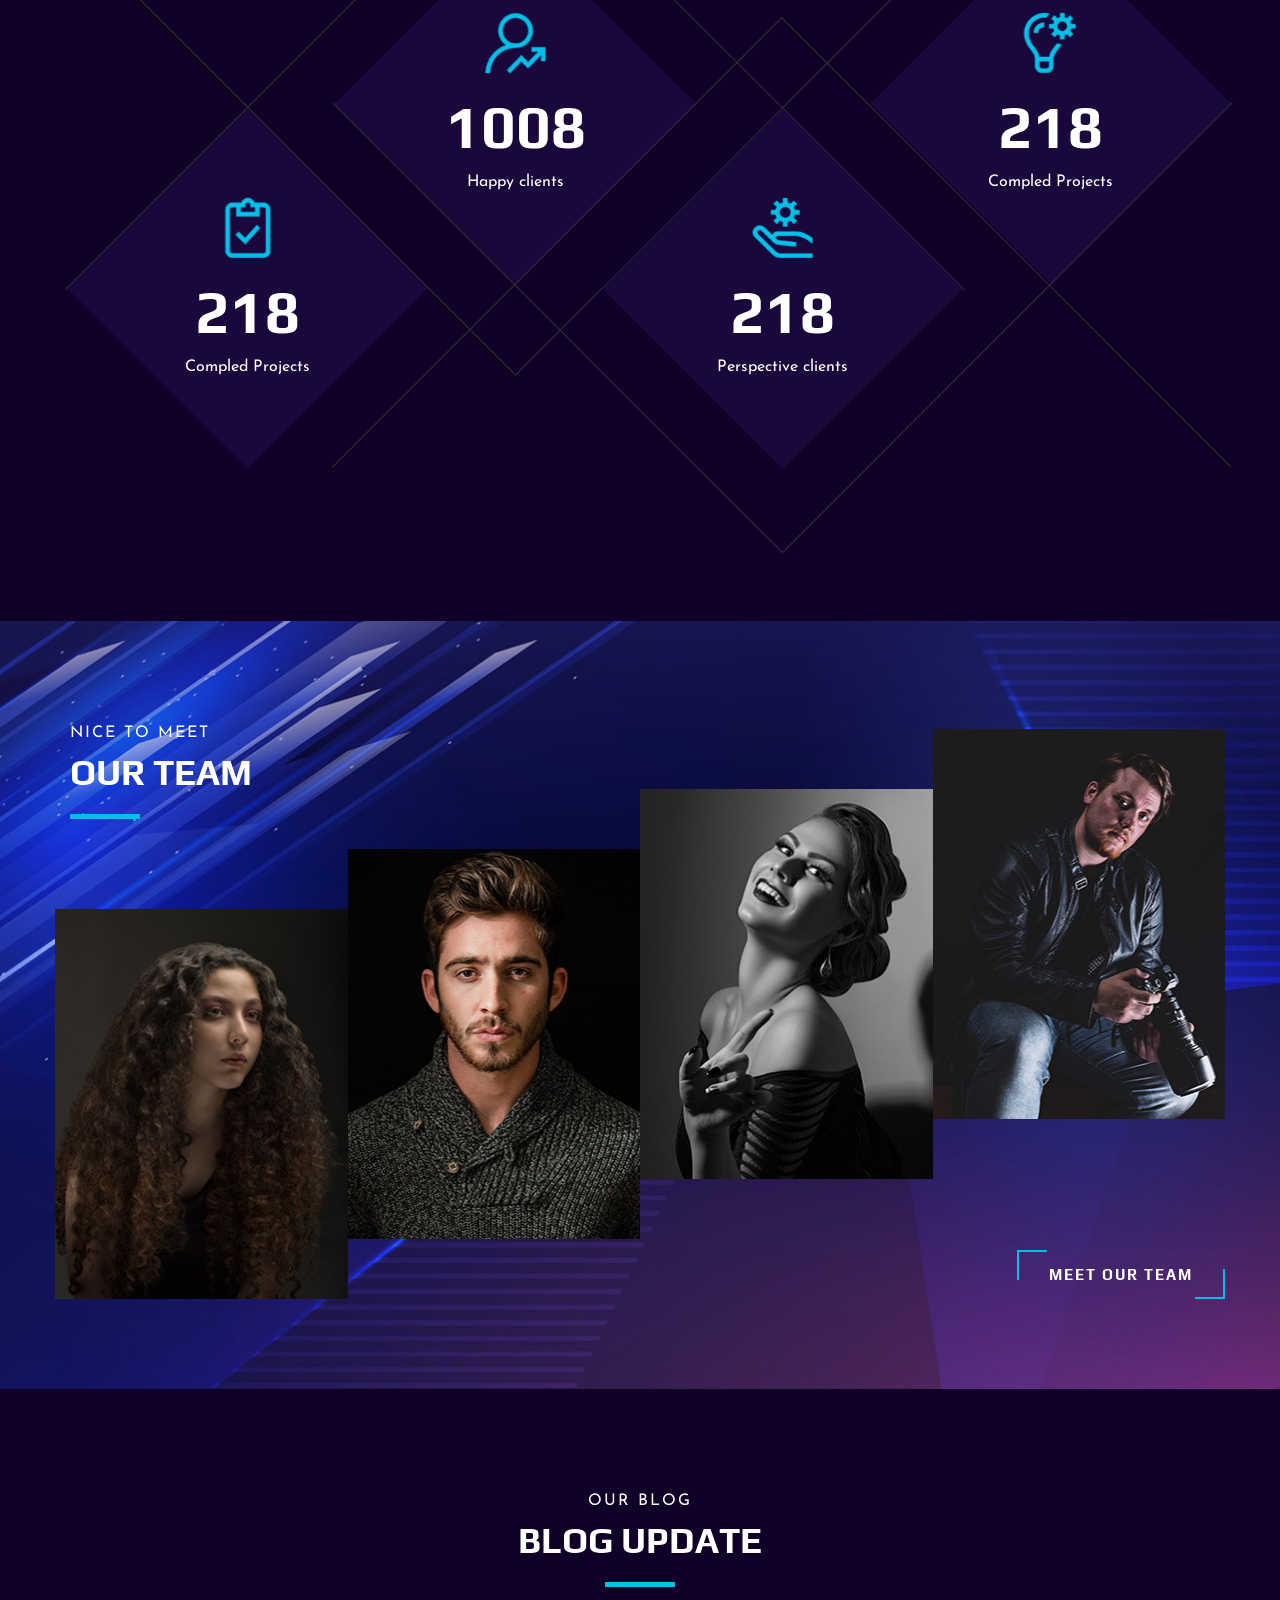
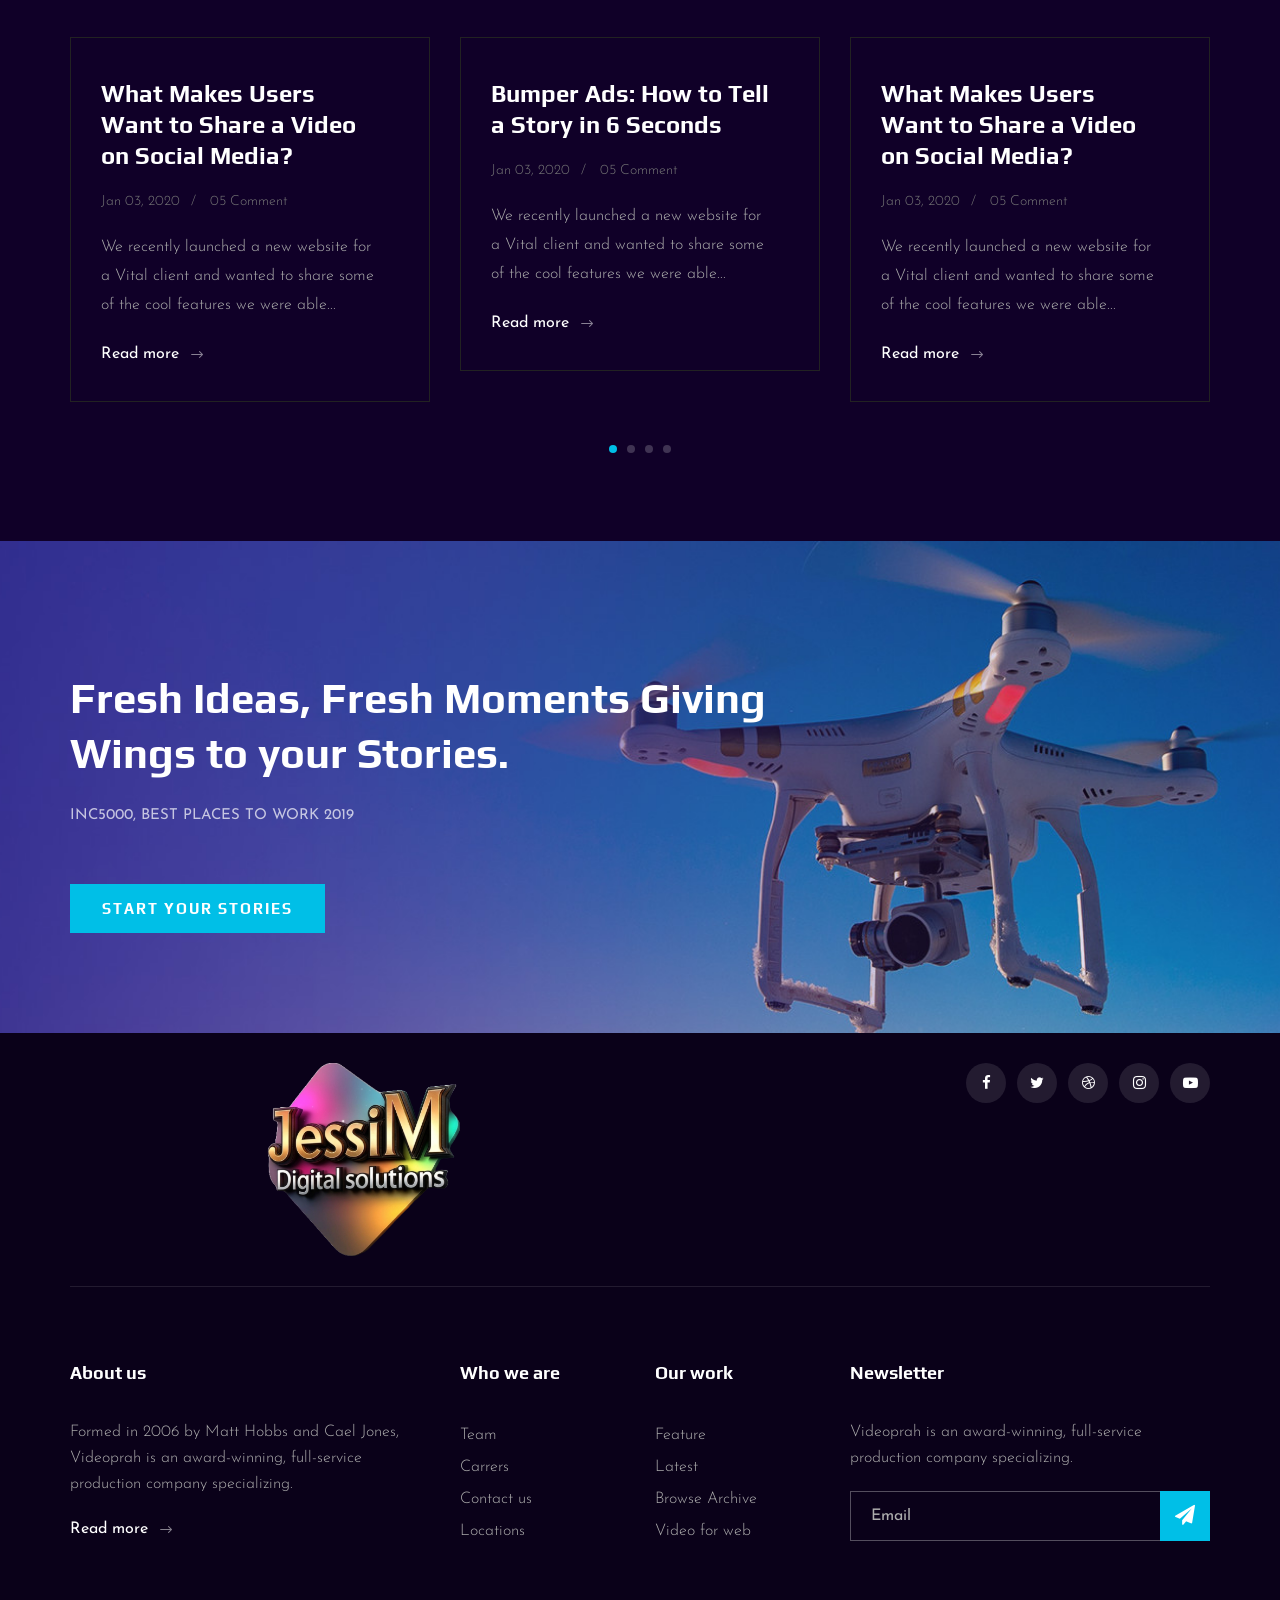
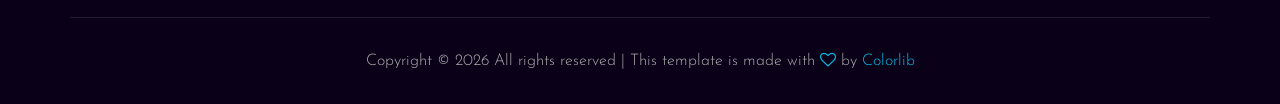
==== commit 7bb0bd19: "Images Updated & Logo" ====
--- a/index.html
+++ b/index.html
@@ -47,14 +47,7 @@
                                 <li><a href="./about.html">About</a></li>
                                 <li><a href="./portfolio.html">Portfolio</a></li>
                                 <li><a href="./services.html">Services</a></li>
-                                <li><a href="#">Pages</a>
-                                    <ul class="dropdown">
-                                        <li><a href="./about.html">About</a></li>
-                                        <li><a href="./portfolio.html">Portfolio</a></li>
-                                        <li><a href="./blog.html">Blog</a></li>
-                                        <li><a href="./blog-details.html">Blog Details</a></li>
-                                    </ul>
-                                </li>
+                                
                                 <li><a href="./contact.html">Contact</a></li>
                             </ul>
                         </nav>
@@ -83,7 +76,7 @@
                             <div class="hero__text">
                                 <span>For website and video editing</span>
                                 <h2>Jessi-M-Digital-Solutions Portfolio</h2>
-                                <a href="#" class="primary-btn">See more about us</a>
+                                <a href="#" class="primary-btn">Contact Us</a>
                             </div>
                         </div>
                     </div>
@@ -96,7 +89,7 @@
                             <div class="hero__text">
                                 <span>For website and video editing</span>
                                 <h2>Jessi-M-Digital-Solutions Portfolio</h2>
-                                <a href="#" class="primary-btn">See more about us</a>
+                                <a href="#" class="primary-btn">Contact Us</a>
                             </div>
                         </div>
                     </div>
@@ -109,7 +102,7 @@
                             <div class="hero__text">
                                 <span>For website and video editing</span>
                                 <h2>Jessi-M-Digital-Solutions Portfolio</h2>
-                                <a href="#" class="primary-btn">See more about us</a>
+                                <a href="#" class="primary-btn">Contact Us</a>
                             </div>
                         </div>
                     </div>
@@ -183,62 +176,7 @@
     </section>
     <!-- Services Section End -->
 
-    <!-- Work Section Begin -->
-    <section class="work">
-        <div class="work__gallery">
-            <div class="grid-sizer"></div>
-            <div class="work__item wide__item set-bg" data-setbg="img/work/work-1.jpg">
-                <a href="https://www.youtube.com/watch?v=LXb3EKWsInQ" class="play-btn video-popup"><i
-                        class="fa fa-play"></i></a>
-                <div class="work__item__hover">
-                    <h4>VIP Auto Tires & Service</h4>
-                    <ul>
-                        <li>eCommerce</li>
-                        <li>Magento</li>
-                    </ul>
-                </div>
-            </div>
-            <div class="work__item small__item set-bg" data-setbg="img/work/work-2.jpg">
-                <a href="https://www.youtube.com/watch?v=LXb3EKWsInQ" class="play-btn video-popup"><i
-                        class="fa fa-play"></i></a>
-            </div>
-            <div class="work__item small__item set-bg" data-setbg="img/work/work-3.jpg">
-                <a href="https://www.youtube.com/watch?v=LXb3EKWsInQ" class="play-btn video-popup"><i
-                        class="fa fa-play"></i></a>
-            </div>
-            <div class="work__item large__item set-bg" data-setbg="img/work/work-4.jpg">
-                <a href="https://www.youtube.com/watch?v=LXb3EKWsInQ" class="play-btn video-popup"><i
-                        class="fa fa-play"></i></a>
-                <div class="work__item__hover">
-                    <h4>VIP Auto Tires & Service</h4>
-                    <ul>
-                        <li>eCommerce</li>
-                        <li>Magento</li>
-                    </ul>
-                </div>
-            </div>
-            <div class="work__item small__item set-bg" data-setbg="img/work/work-5.jpg">
-                <a href="https://www.youtube.com/watch?v=LXb3EKWsInQ" class="play-btn video-popup"><i
-                        class="fa fa-play"></i></a>
-            </div>
-            <div class="work__item small__item set-bg" data-setbg="img/work/work-6.jpg">
-                <a href="https://www.youtube.com/watch?v=LXb3EKWsInQ" class="play-btn video-popup"><i
-                        class="fa fa-play"></i></a>
-            </div>
-            <div class="work__item wide__item set-bg" data-setbg="img/work/work-7.jpg">
-                <a href="https://www.youtube.com/watch?v=LXb3EKWsInQ" class="play-btn video-popup"><i
-                        class="fa fa-play"></i></a>
-                <div class="work__item__hover">
-                    <h4>VIP Auto Tires & Service</h4>
-                    <ul>
-                        <li>eCommerce</li>
-                        <li>Magento</li>
-                    </ul>
-                </div>
-            </div>
-        </div>
-    </section>
-    <!-- Work Section End -->
+    
 
     <!-- Counter Section Begin -->
     <section class="counter">
